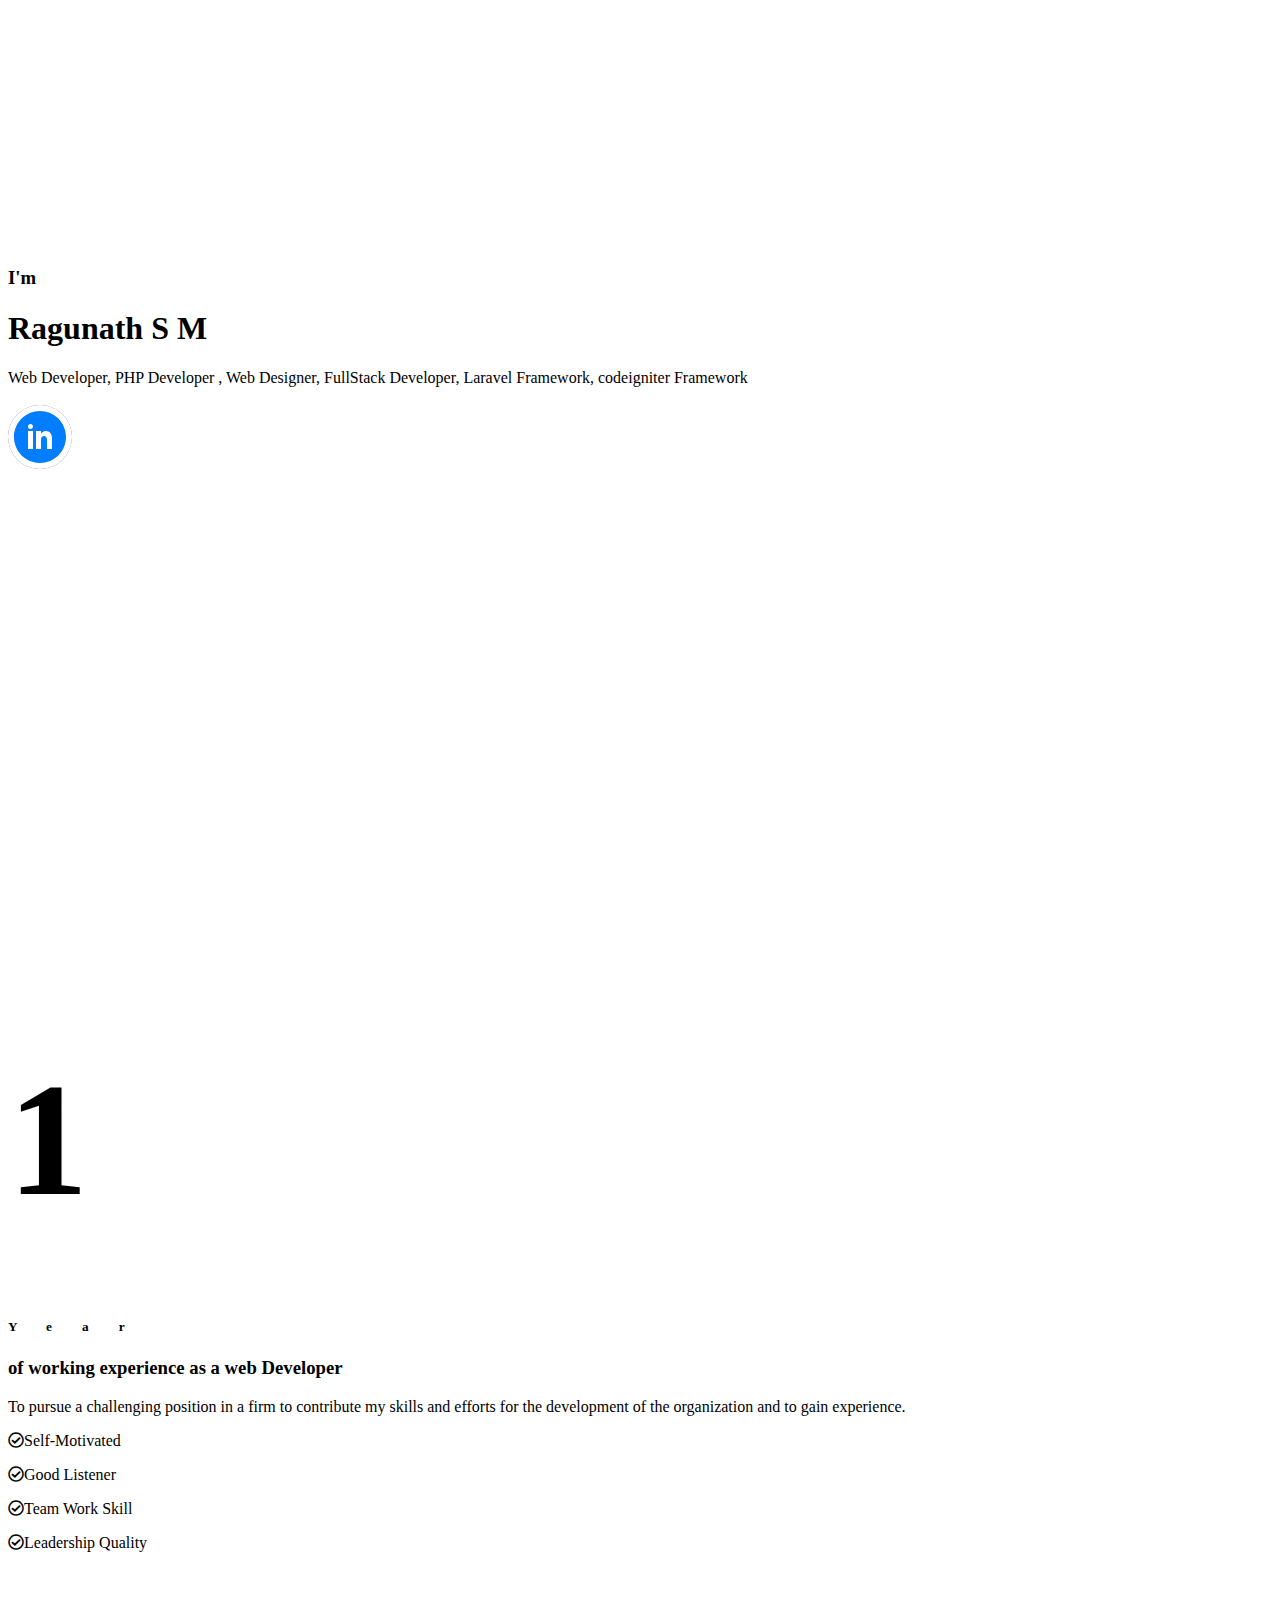
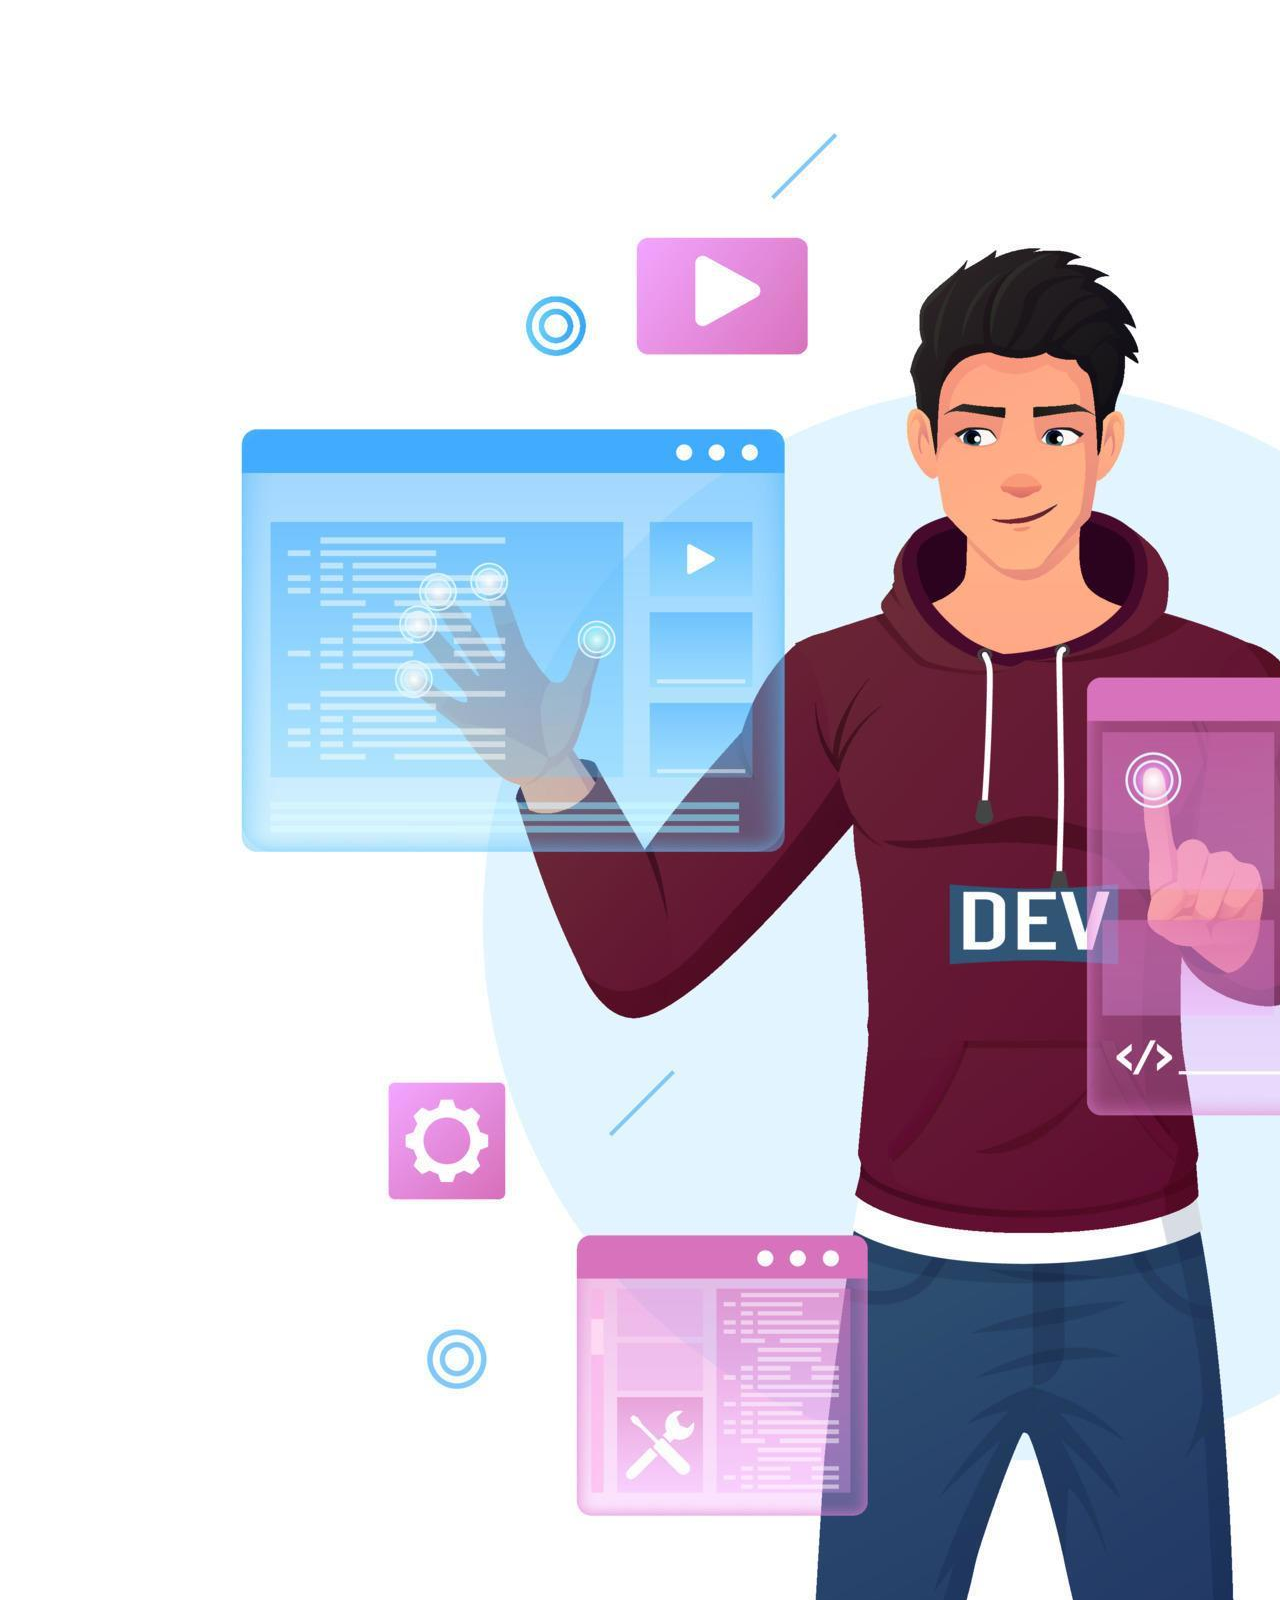
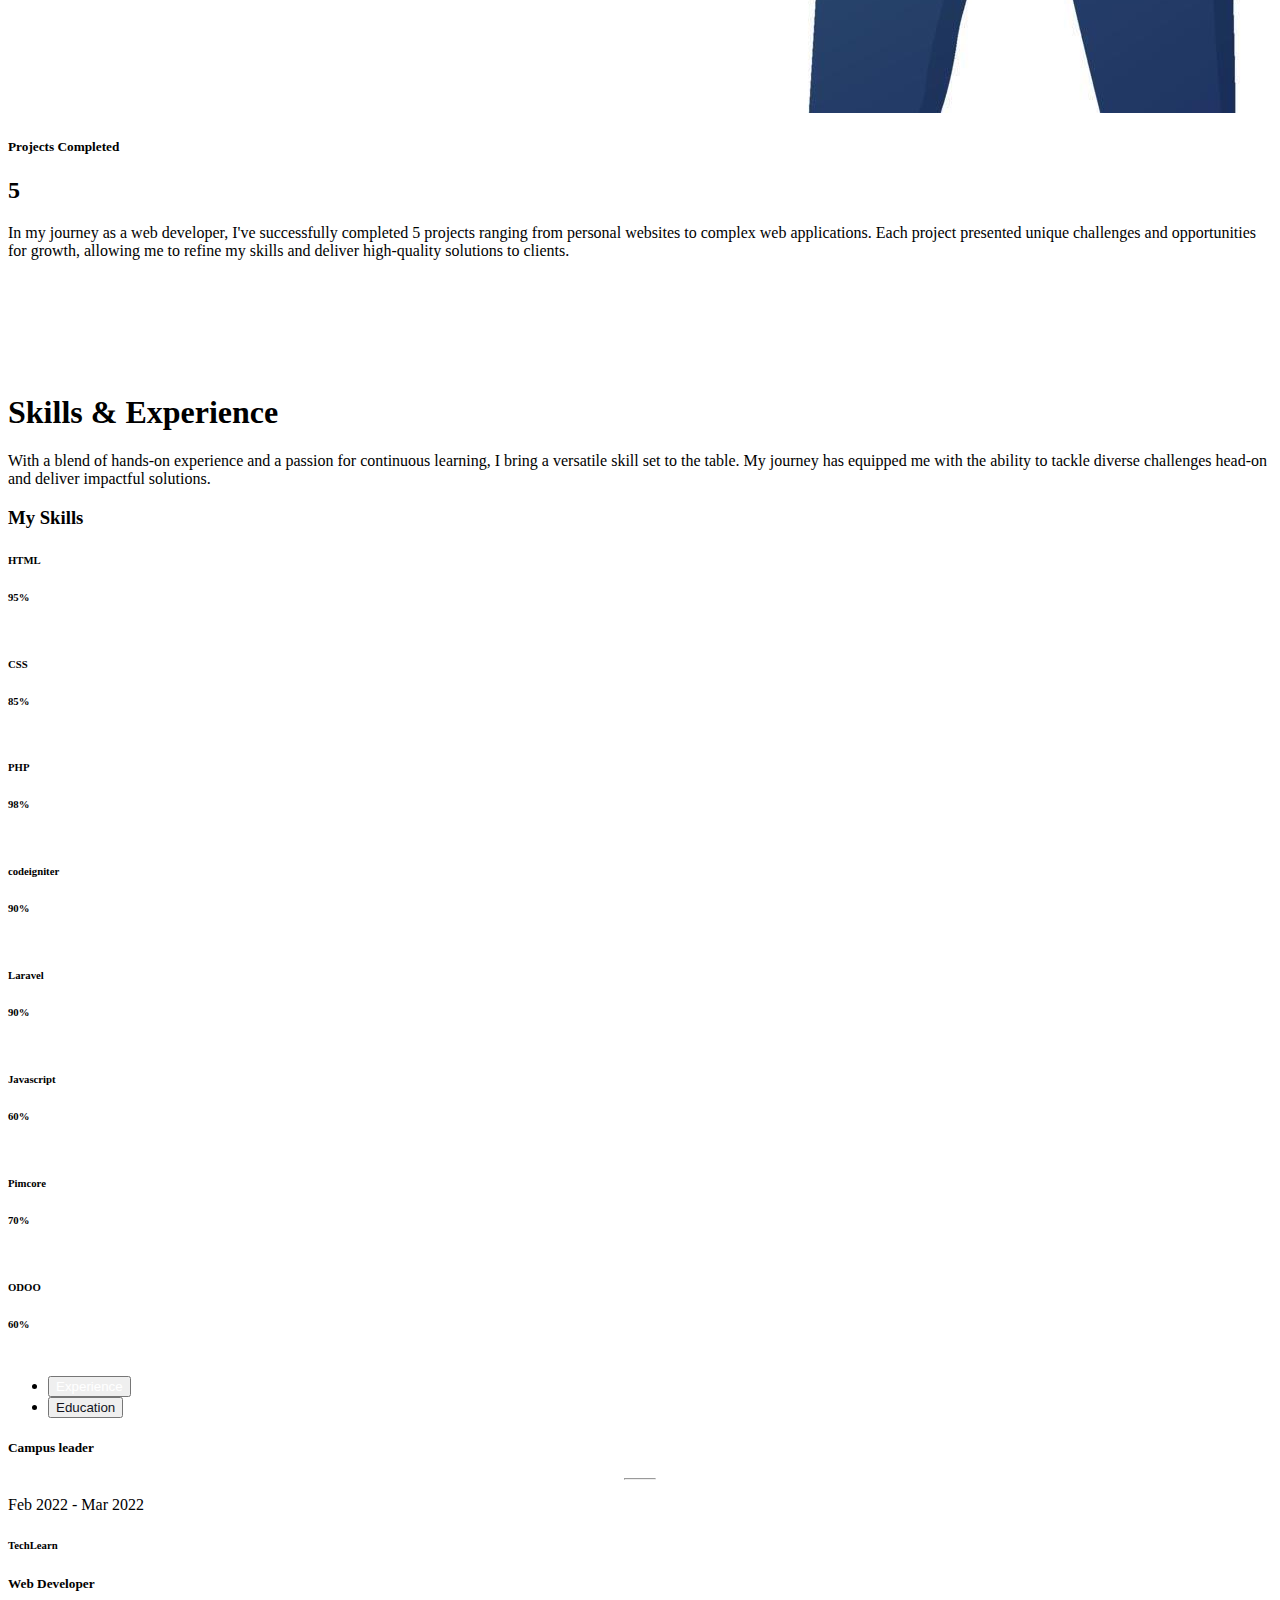
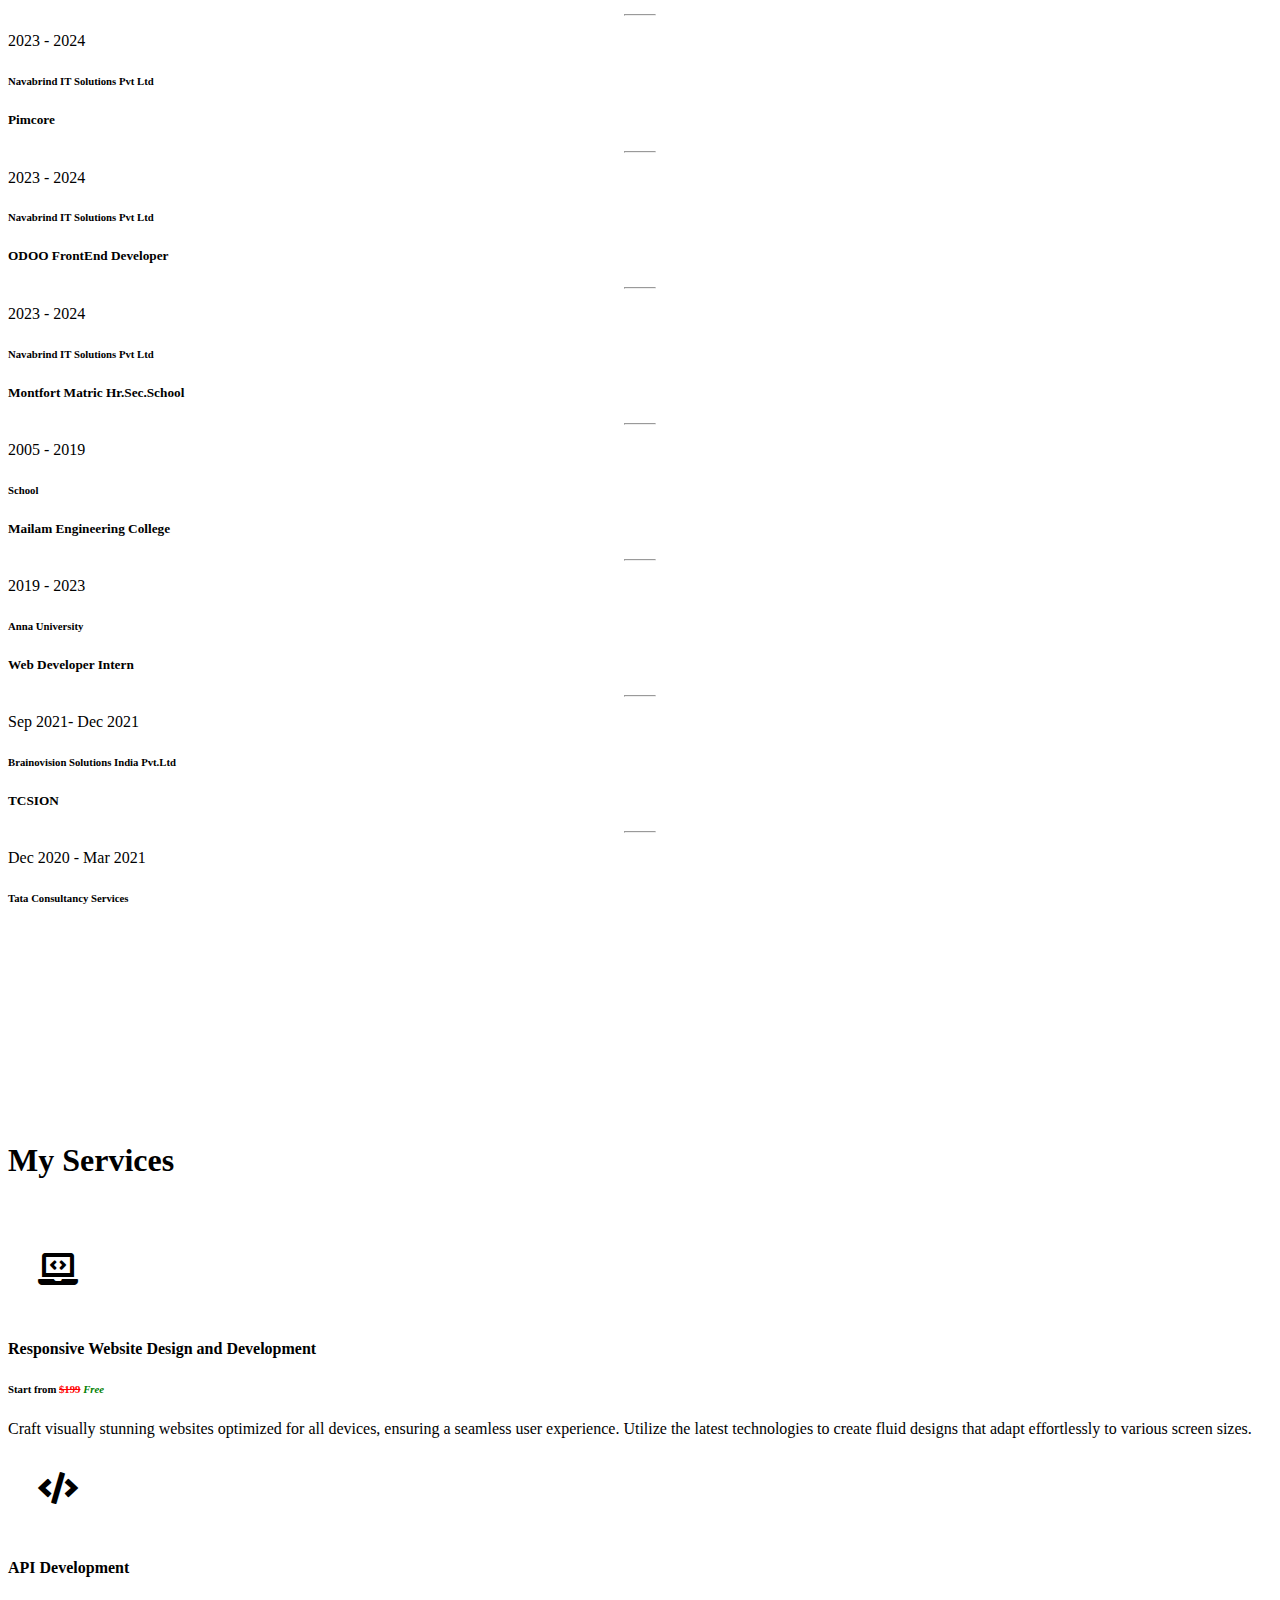
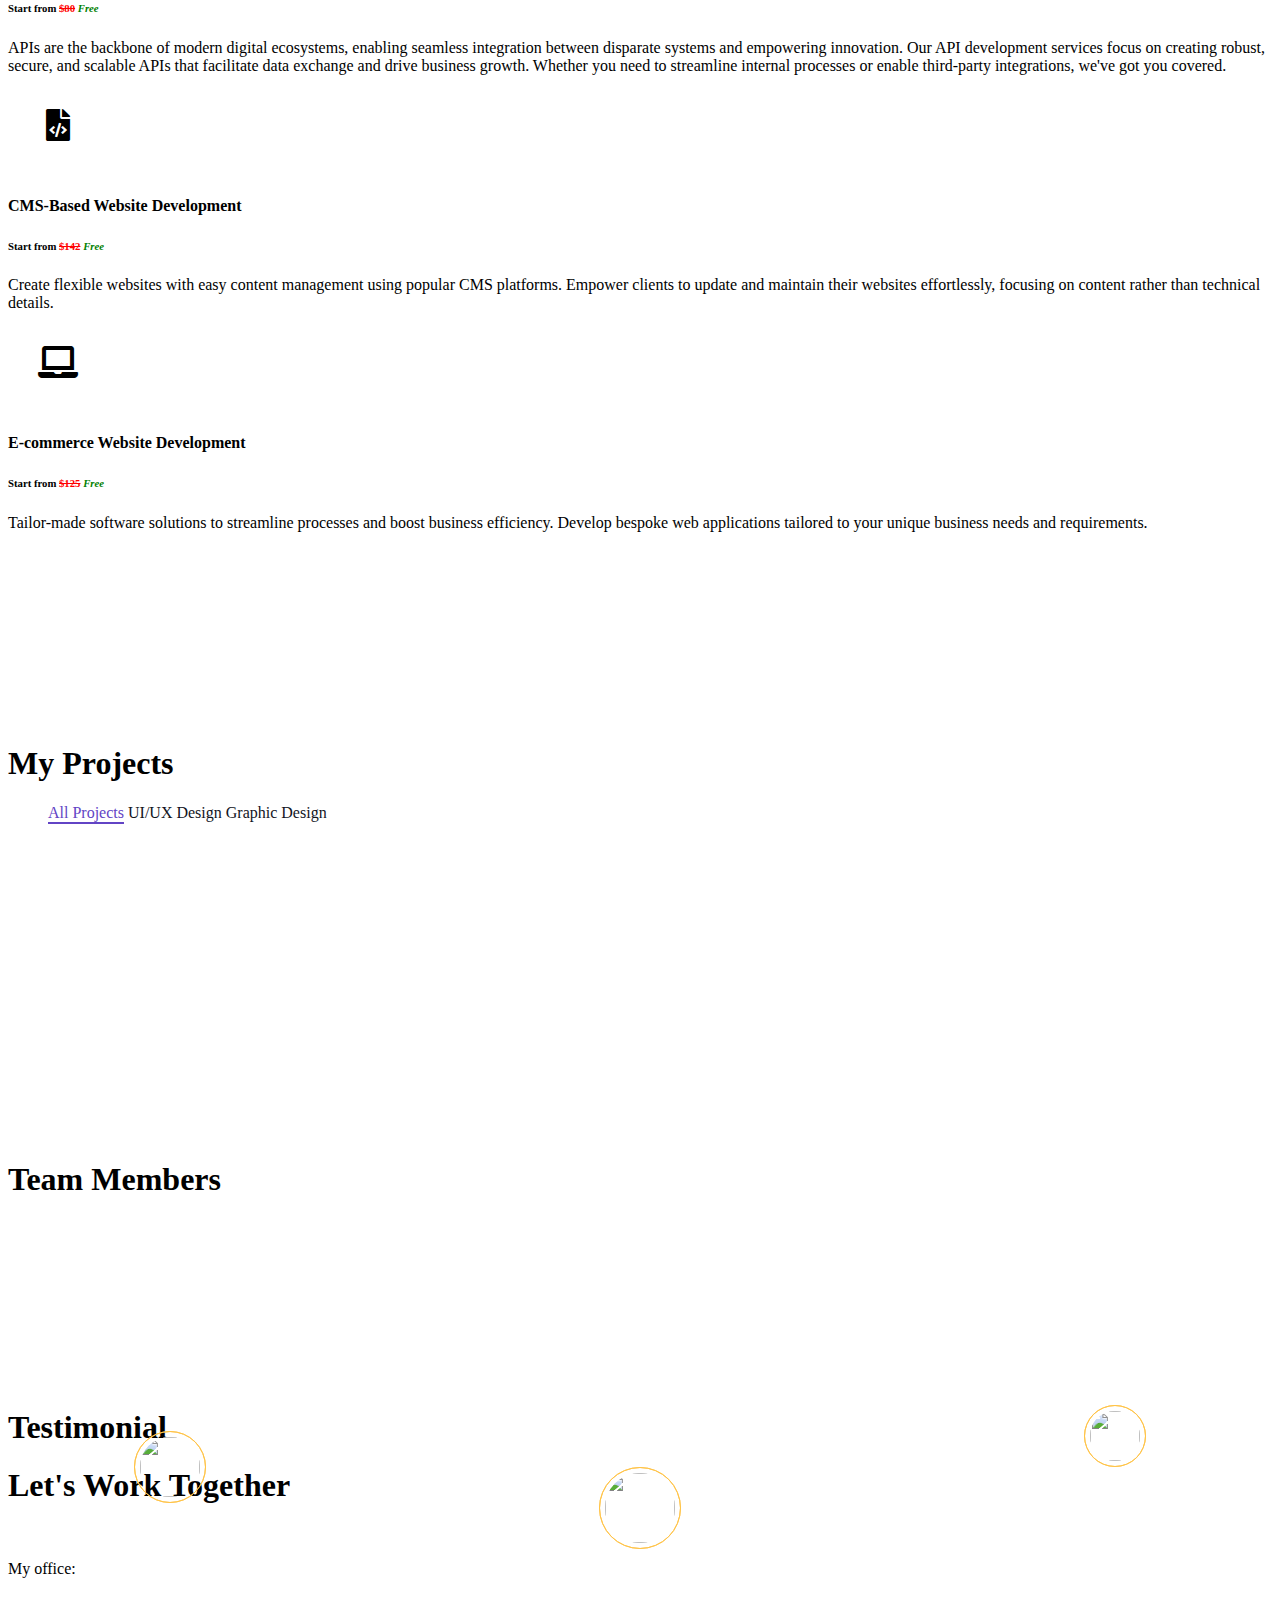
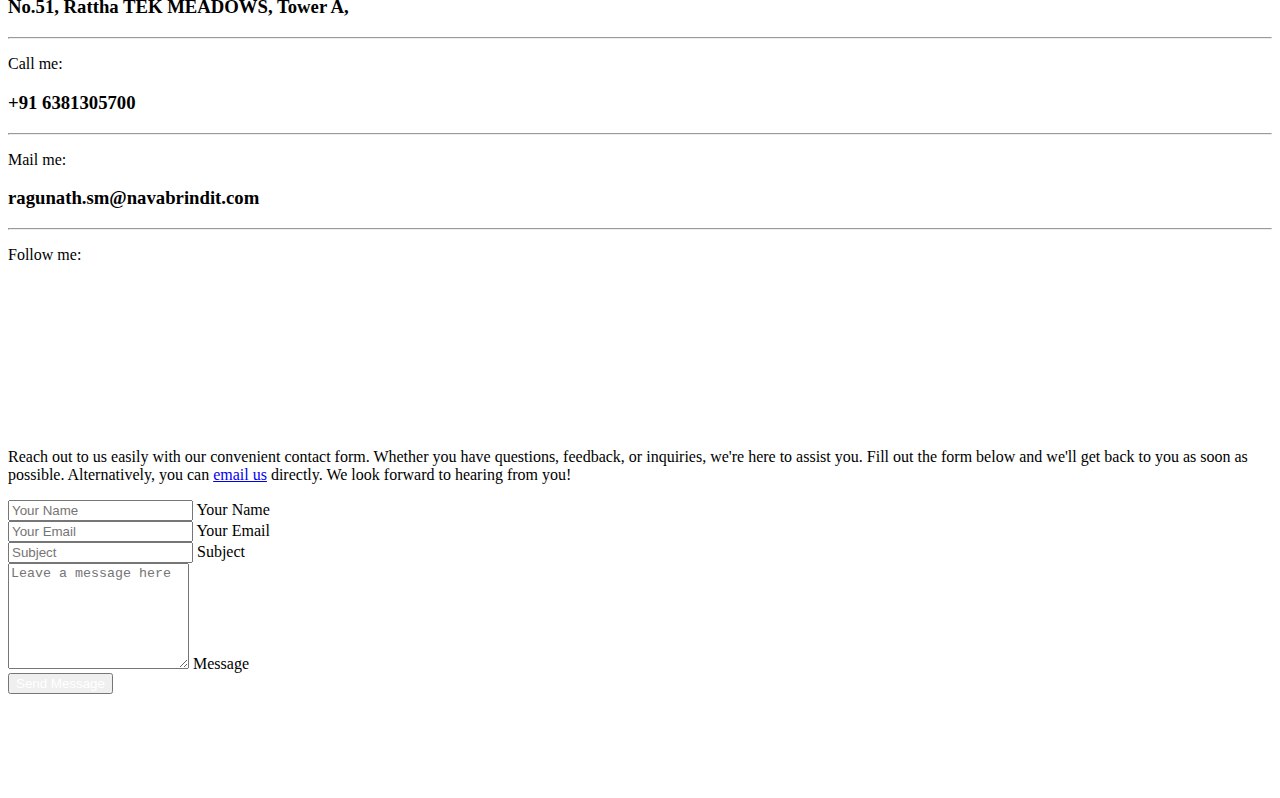
==== index.html @ 4d2bae19 "Merge pull request #5 from Ragunath-SM/staging" ====
<!DOCTYPE html>
<html lang="en">

<head>
    <meta charset="utf-8">
    <title>Ragunath S M - Portfolio</title>
    <meta content="width=device-width, initial-scale=1.0" name="viewport">
    <meta content="" name="keywords">
    <meta content="" name="description">

    <!-- Favicon -->
    <link href="img/favicon.ico" rel="icon">

    <!-- Google Web Fonts -->
    <link rel="preconnect" href="https://fonts.googleapis.com">
    <link rel="preconnect" href="https://fonts.gstatic.com" crossorigin>
    <link href="https://fonts.googleapis.com/css2?family=Open+Sans:wght@400;500;600;700;800&display=swap" rel="stylesheet"> 

    <!-- Icon Font Stylesheet -->
    <link href="https://cdnjs.cloudflare.com/ajax/libs/font-awesome/5.10.0/css/all.min.css" rel="stylesheet">
    <link href="https://cdn.jsdelivr.net/npm/bootstrap-icons@1.4.1/font/bootstrap-icons.css" rel="stylesheet">

    <!-- Libraries Stylesheet -->
    <link href="lib/animate/animate.min.css" rel="stylesheet">
    <link href="lib/lightbox/css/lightbox.min.css" rel="stylesheet">
    <link href="lib/owlcarousel/assets/owl.carousel.min.css" rel="stylesheet">

    <!-- Customized Bootstrap Stylesheet -->
    <link href="css/bootstrap.min.css" rel="stylesheet">

    <!-- Template Stylesheet -->
    <link href="css/style.css" rel="stylesheet">
</head>

<body data-bs-spy="scroll" data-bs-target=".navbar" data-bs-offset="51">
    <!-- Spinner Start -->
    <div id="spinner" class="show bg-white position-fixed translate-middle w-100 vh-100 top-50 start-50 d-flex align-items-center justify-content-center">
        <div class="spinner-border text-primary" style="width: 3rem; height: 3rem;" role="status">
            <span class="sr-only">Loading...</span>
        </div>
    </div>
    <!-- Spinner End -->


    <!-- Navbar Start -->
    <nav class="navbar navbar-expand-lg bg-white navbar-light fixed-top shadow py-lg-0 px-4 px-lg-5 wow fadeIn" data-wow-delay="0.1s">
        <a href="index.html" class="navbar-brand d-block d-lg-none">
            <h1 class="text-primary fw-bold m-0">Ragunath S M</h1>
        </a>
        <button type="button" class="navbar-toggler" data-bs-toggle="collapse" data-bs-target="#navbarCollapse">
            <span class="navbar-toggler-icon"></span>
        </button>
        <div class="collapse navbar-collapse justify-content-between py-4 py-lg-0" id="navbarCollapse">
            <div class="navbar-nav ms-auto py-0">
                <a href="#home" class="nav-item nav-link active">Home</a>
                <a href="#about" class="nav-item nav-link">About</a>
                <a href="#skill" class="nav-item nav-link">Skills</a>
                <!-- <a href="#service" class="nav-item nav-link">Services</a> -->
            </div>
            <!-- <a href="index.html" class="navbar-brand bg-secondary py-3 px-4 mx-3 d-none d-lg-block">
                <h1 class="text-primary fw-bold m-0">Ragunath S M</h1>
            </a> -->
            <div class="navbar-nav me-auto py-0">
                <a href="#project" class="nav-item nav-link">Projects</a>
                <a href="#team" class="nav-item nav-link">Team</a>
                <a href="#testimonial" class="nav-item nav-link">Testimonial</a>
                <a href="#contact" class="nav-item nav-link">Contact</a>
            </div>
        </div>
    </nav>
    <!-- Navbar End -->


    <!-- Header Start -->
    <div class="container-fluid bg-light my-6 mt-0" id="home">
        <div class="container">
            <div class="row g-5 align-items-center">
                <div class="col-lg-6 py-6 pb-0 pt-lg-0">
                    <h3 class="text-primary mb-3">I'm</h3>
                    <h1 class="display-3 mb-3">Ragunath S M</h1>
                    <h2 class="typed-text-output d-inline"></h2>
                    <div class="typed-text d-none">Web Developer, PHP Developer ,  Web Designer, FullStack Developer, Laravel Framework, codeigniter Framework</div>
                    <div class="d-flex align-items-center pt-5">
                        <a href="https://drive.google.com/file/d/1dbmm_DtTEg00KqqhEyNu3XxPEPd5gPbM/view" class="btn btn-primary py-3 px-4 me-5" target="_blank">Download CV</a>
                        <a href="https://www.linkedin.com/in/ragunathsm" target="_blank">
                        <button type="button" class="btn-play" data-bs-toggle="modal" data-bs-target="#videoModal">
                            <svg class="linkedin-svg" xmlns="http://www.w3.org/2000/svg" x="0px" y="0px" width="50" height="50" viewBox="0,0,256,256">
                                <g fill="#017dff" fill-rule="nonzero" stroke="none" stroke-width="1" stroke-linecap="butt" stroke-linejoin="miter" stroke-miterlimit="10" stroke-dasharray="" stroke-dashoffset="0" font-family="none" font-weight="none" font-size="none" text-anchor="none" style="mix-blend-mode: normal"><g transform="scale(4,4)"><path d="M32,6c-14.359,0 -26,11.641 -26,26c0,14.359 11.641,26 26,26c14.359,0 26,-11.641 26,-26c0,-14.359 -11.641,-26 -26,-26zM25,44h-5v-18h5zM22.485,24h-0.028c-1.492,0 -2.457,-1.112 -2.457,-2.501c0,-1.419 0.995,-2.499 2.514,-2.499c1.521,0 2.458,1.08 2.486,2.499c0,1.388 -0.965,2.501 -2.515,2.501zM44,44h-5v-9c0,-3 -1.446,-4 -3,-4c-1.445,0 -3,1 -3,4v9h-5v-18h5v3c0.343,-0.981 1.984,-3 5,-3c4,0 6,3 6,8z"></path></g></g>
                                </svg>
                    </button>
                </a>
                    </div>
                </div>
                <div class="col-lg-6">
                    <img class="img-fluid profile-image" src="img/profile.png" alt="">
                    <!-- <img class="img-fluid profileimage" src="img/Ragunath S M-modified.png" alt=""> -->

                </div>
            </div>
        </div>
    </div>
    <!-- Header End -->

    <!-- About Start -->
    <div class="container-xxl py-6" id="about">
        <div class="container">
            <div class="row g-5">
                <div class="col-lg-6 wow fadeInUp" data-wow-delay="0.1s">
                    <div class="d-flex align-items-center mb-5">
                        <div class="years flex-shrink-0 text-center me-4">
                            <h1 class="display-1 mb-0">1</h1>
                            <h5 class="mb-0">Year</h5>
                        </div>
                        <h3 class="lh-base mb-0">of working experience as a web Developer</h3>
                    </div>
                    <p class="mb-4">To pursue a challenging position in a firm to contribute my skills and efforts for the
                        development of the organization and to gain experience.</p>
                        <p class="mb-3"><i class="far fa-check-circle text-primary me-3"></i>Self-Motivated</p>
                        <p class="mb-3"><i class="far fa-check-circle text-primary me-3"></i>Good Listener</p>
                        <p class="mb-3"><i class="far fa-check-circle text-primary me-3"></i>Team Work Skill</p>
                        <p class="mb-3"><i class="far fa-check-circle text-primary me-3"></i>Leadership Quality</p>
                        
                    <a class="btn btn-primary py-3 px-5 mt-3" href="">Read More</a>
                </div>
                <div class="col-lg-6 wow fadeInUp" data-wow-delay="0.5s">
                    <div class="row g-3 mb-4">
                        <div class="col-sm-6">
                            <img class="img-fluid rounded" src="img/webdev.jpg" alt="">
                        </div>
                        <div class="col-sm-6">
                            <img class="img-fluid rounded" src="img/webdev1.jpg" alt="">
                        </div>
                    </div>
                    <div class="d-flex align-items-center mb-3">
                        <h5 class="border-end pe-3 me-3 mb-0">Projects Completed</h5>
                        <h2 class="text-primary fw-bold mb-0" data-toggle="counter-up">5</h2>
                    </div>
                    <p class="mb-0">In my journey as a web developer, I've successfully completed 5 projects ranging from personal websites to complex web applications. Each project presented unique challenges and opportunities for growth, allowing me to refine my skills and deliver high-quality solutions to clients.</p>                    
            </div>
        </div>
    </div>
    <!-- About End -->


    <!-- Expertise Start -->
    <div class="container-xxl py-6 pb-5" id="skill">
        <div class="container">
            <div class="row g-5">
                <div class="col-lg-6 wow fadeInUp" data-wow-delay="0.1s">
                    <h1 class="display-5 mb-5">Skills & Experience</h1>
                    <p class="mb-4">With a blend of hands-on experience and a passion for continuous learning, I bring a versatile skill set to the table. My journey has equipped me with the ability to tackle diverse challenges head-on and deliver impactful solutions.</p>
                    <h3 class="mb-4">My Skills</h3>                    
                    <div class="row align-items-center">
                        <div class="col-md-6">
                            <div class="skill mb-4">
                                <div class="d-flex justify-content-between">
                                    <h6 class="font-weight-bold">HTML</h6>
                                    <h6 class="font-weight-bold">95%</h6>
                                </div>
                                <div class="progress">
                                    <div class="progress-bar bg-primary" role="progressbar" aria-valuenow="95" aria-valuemin="0" aria-valuemax="100"></div>
                                </div>
                            </div>
                            <div class="skill mb-4">
                                <div class="d-flex justify-content-between">
                                    <h6 class="font-weight-bold">CSS</h6>
                                    <h6 class="font-weight-bold">85%</h6>
                                </div>
                                <div class="progress">
                                    <div class="progress-bar bg-warning" role="progressbar" aria-valuenow="85" aria-valuemin="0" aria-valuemax="100"></div>
                                </div>
                            </div>
                            <div class="skill mb-4">
                                <div class="d-flex justify-content-between">
                                    <h6 class="font-weight-bold">PHP</h6>
                                    <h6 class="font-weight-bold">98%</h6>
                                </div>
                                <div class="progress">
                                    <div class="progress-bar bg-success" role="progressbar" aria-valuenow="98" aria-valuemin="0" aria-valuemax="100"></div>
                                </div>
                            </div>
                        </div>
                        <div class="col-md-6">
                            <div class="skill mb-4">
                                <div class="d-flex justify-content-between">
                                    <h6 class="font-weight-bold">codeigniter</h6>
                                    <h6 class="font-weight-bold">90%</h6>
                                </div>
                                <div class="progress">
                                    <div class="progress-bar bg-dark" role="progressbar" aria-valuenow="90" aria-valuemin="0" aria-valuemax="100"></div>
                                </div>
                            </div>
                            <div class="skill mb-4">
                                <div class="d-flex justify-content-between">
                                    <h6 class="font-weight-bold">Laravel</h6>
                                    <h6 class="font-weight-bold">90%</h6>
                                </div>
                                <div class="progress">
                                    <div class="progress-bar bg-secondary" role="progressbar" aria-valuenow="90" aria-valuemin="0" aria-valuemax="100"></div>
                                </div>
                            </div>
                            <div class="skill mb-4">
                                <div class="d-flex justify-content-between">
                                    <h6 class="font-weight-bold">Javascript</h6>
                                    <h6 class="font-weight-bold">60%</h6>
                                </div>
                                <div class="progress">
                                    <div class="progress-bar bg-danger" role="progressbar" aria-valuenow="60" aria-valuemin="0" aria-valuemax="100"></div>
                                </div>
                            </div>
                        </div>
                        <div class="col-md-6">
                            <div class="skill mb-4">
                                <div class="d-flex justify-content-between">
                                    <h6 class="font-weight-bold">Pimcore</h6>
                                    <h6 class="font-weight-bold">70%</h6>
                                </div>
                                <div class="progress">
                                    <div class="progress-bar bg-" role="progressbar" aria-valuenow="90" aria-valuemin="0" aria-valuemax="100"></div>
                                </div>
                            </div>                                                     
                        </div>
                        <div class="col-md-6">
                        <div class="skill mb-4">
                            <div class="d-flex justify-content-between">
                                <h6 class="font-weight-bold">ODOO</h6>
                                <h6 class="font-weight-bold">60%</h6>
                            </div>
                            <div class="progress">
                                <div class="progress-bar bg-dark" role="progressbar" aria-valuenow="60" aria-valuemin="0" aria-valuemax="100"></div>
                            </div>
                        </div>   
                        </div>
                    </div>
                </div>
                <div class="col-lg-6 wow fadeInUp" data-wow-delay="0.5s">
                    <ul class="nav nav-pills rounded border border-2 border-primary mb-5">
                        <li class="nav-item w-50">
                            <button class="nav-link w-100 py-3 fs-5 active" data-bs-toggle="pill" href="#tab-1">Experience</button>
                        </li>
                        <li class="nav-item w-50">
                            <button class="nav-link w-100 py-3 fs-5" data-bs-toggle="pill" href="#tab-2">Education</button>
                        </li>
                    </ul>
                    <div class="tab-content">
                        <div id="tab-1" class="tab-pane fade show p-0 active">
                            <div class="row gy-5 gx-4">
                                <div class="col-sm-6">
                                    <h5>Campus leader</h5>
                                    <hr class="text-primary my-2">
                                    <p class="text-primary mb-1">Feb 2022 - Mar 2022</p>
                                    <h6 class="mb-0">TechLearn</h6>
                                </div>
                                <div class="col-sm-6">
                                    <h5>Web Developer</h5>
                                    <hr class="text-primary my-2">
                                    <p class="text-primary mb-1">2023 - 2024</p>
                                    <h6 class="mb-0">Navabrind IT Solutions Pvt Ltd</h6>
                                </div>
                                <div class="col-sm-6">
                                    <h5>Pimcore</h5>
                                    <hr class="text-primary my-2">
                                    <p class="text-primary mb-1">2023 - 2024</p>
                                    <h6 class="mb-0">Navabrind IT Solutions Pvt Ltd</h6>
                                </div>
                                <div class="col-sm-6">
                                    <h5>ODOO FrontEnd Developer</h5>
                                    <hr class="text-primary my-2">
                                    <p class="text-primary mb-1">2023 - 2024</p>
                                    <h6 class="mb-0">Navabrind IT Solutions Pvt Ltd</h6>
                                </div>
                            </div>
                        </div>
                        <div id="tab-2" class="tab-pane fade show p-0">
                            <div class="row gy-5 gx-4">
                                <div class="col-sm-6">
                                    <h5>Montfort Matric Hr.Sec.School</h5>
                                    <hr class="text-primary my-2">
                                    <p class="text-primary mb-1">2005 - 2019</p>
                                    <h6 class="mb-0">School</h6>
                                </div>
                                <div class="col-sm-6">
                                    <h5>Mailam Engineering College</h5>
                                    <hr class="text-primary my-2">
                                    <p class="text-primary mb-1">2019 - 2023</p>
                                    <h6 class="mb-0">Anna University</h6>
                                </div>
                                <div class="col-sm-6">
                                    <h5>Web Developer Intern</h5>
                                    <hr class="text-primary my-2">
                                    <p class="text-primary mb-1">Sep 2021- Dec 2021</p>
                                    <h6 class="mb-0">Brainovision Solutions India Pvt.Ltd</h6>
                                </div>
                                <div class="col-sm-6">
                                    <h5>TCSION</h5>
                                    <hr class="text-primary my-2">
                                    <p class="text-primary mb-1">Dec 2020 - Mar 2021</p>
                                    <h6 class="mb-0">Tata Consultancy Services</h6>
                                </div>
                            </div>
                        </div>
                    </div>
                </div>
            </div>
        </div>
    </div>
    <!-- Expertise End -->


    <!-- Service Start -->
    <div class="container-fluid bg-light my-5 py-6" id="service">
        <div class="container">
            <div class="row g-5 mb-5 wow fadeInUp" data-wow-delay="0.1s">
                <div class="col-lg-6">
                    <h1 class="display-5 mb-0">My Services</h1>
                </div>
                <div class="col-lg-6 text-lg-end">
                    <a class="btn btn-primary py-3 px-5" href="#contact">Hire Me</a>
                </div>
            </div>
            <div class="row g-4">
                <div class="col-lg-6 wow fadeInUp" data-wow-delay="0.1s">
                    <div class="service-item d-flex flex-column flex-sm-row bg-white rounded h-100 p-4 p-lg-5">
                        <div class="bg-icon flex-shrink-0 mb-3">
                            <i class="fa fa-laptop-code fa-2x text-dark"></i>
                        </div>
                        <div class="ms-sm-4">
                            <h4 class="mb-3">Responsive Website Design and Development</h4>
                            <h6 class="mb-3">Start from <span class="text-primary"><s style="color: red;">$199</s>&nbsp;<i style="color: green;">Free</i></span></h6>
                            <span>Craft visually stunning websites optimized for all devices, ensuring a seamless user experience. Utilize the latest technologies to create fluid designs that adapt effortlessly to various screen sizes.</span>
                        </div>
                    </div>
                </div>
                <div class="col-lg-6 wow fadeInUp" data-wow-delay="0.1s">
                    <div class="service-item d-flex flex-column flex-sm-row bg-white rounded h-100 p-4 p-lg-5">
                        <div class="bg-icon flex-shrink-0 mb-3">
                            <i class="fa fa-code fa-2x text-dark"></i>
                        </div>
                        <div class="ms-sm-4">
                            <h4 class="mb-3">API Development</h4>
                            <h6 class="mb-3">Start from <span class="text-primary"><s style="color: red;">$80</s>&nbsp;<i style="color: green;">Free</i></span></h6>
                            <span>APIs are the backbone of modern digital ecosystems, enabling seamless integration between disparate systems and empowering innovation. Our API development services focus on creating robust, secure, and scalable APIs that facilitate data exchange and drive business growth. Whether you need to streamline internal processes or enable third-party integrations, we've got you covered.</span>
                        </div>
                    </div>
                </div>               
                
                <div class="col-lg-6 wow fadeInUp" data-wow-delay="0.3s">
                    <div class="service-item d-flex flex-column flex-sm-row bg-white rounded h-100 p-4 p-lg-5">
                        <div class="bg-icon flex-shrink-0 mb-3">
                            <i class="fa fa-file-code fa-2x text-dark"></i>
                        </div>
                        <div class="ms-sm-4">
                            <h4 class="mb-3">CMS-Based Website Development</h4>
                            <h6 class="mb-3">Start from <span class="text-primary"><s style="color: red;">$142</s>&nbsp;<i style="color: green;">Free</i></span></h6>
                            <span>Create flexible websites with easy content management using popular CMS platforms. Empower clients to update and maintain their websites effortlessly, focusing on content rather than technical details.</span>
                        </div>
                    </div>
                </div>
                <div class="col-lg-6 wow fadeInUp" data-wow-delay="0.3s">
                    <div class="service-item d-flex flex-column flex-sm-row bg-white rounded h-100 p-4 p-lg-5">
                        <div class="bg-icon flex-shrink-0 mb-3">
                            <i class="fa fa-laptop fa-2x text-dark"></i>
                        </div>
                        <div class="ms-sm-4">
                            <h4 class="mb-3">E-commerce Website Development</h4>
                            <h6 class="mb-3">Start from <span class="text-primary"><s style="color: red;">$125</s>&nbsp;<i style="color: green;">Free</i></span></h6>
                            <span>Tailor-made software solutions to streamline processes and boost business efficiency. Develop bespoke web applications tailored to your unique business needs and requirements.</span>
                        </div>
                    </div>
                </div>
            </div>
        </div>
    </div>
    <!-- Service End -->


    <!-- Projects Start -->
    <div class="container-xxl py-6 pt-5" id="project">
        <div class="container">
            <div class="row g-5 mb-5 align-items-center wow fadeInUp" data-wow-delay="0.1s">
                <div class="col-lg-6">
                    <h1 class="display-5 mb-0">My Projects</h1>
                </div>
                <div class="col-lg-6 text-lg-end">
                    <ul class="list-inline mx-n3 mb-0" id="portfolio-flters">
                        <li class="mx-3 active" data-filter="*">All Projects</li>
                        <li class="mx-3" data-filter=".first">UI/UX Design</li>
                        <li class="mx-3" data-filter=".second">Graphic Design</li>
                    </ul>
                </div>
            </div>
            <div class="row g-4 portfolio-container wow fadeInUp" data-wow-delay="0.1s">
                <div class="col-lg-4 col-md-6 portfolio-item first">
                    <div class="portfolio-img rounded overflow-hidden">
                        <img class="img-fluid" src="img/project-1.jpg" alt="">
                        <div class="portfolio-btn">
                            <a class="btn btn-lg-square btn-outline-secondary border-2 mx-1" href="img/project-1.jpg" data-lightbox="portfolio"><i class="fa fa-eye"></i></a>
                            <a class="btn btn-lg-square btn-outline-secondary border-2 mx-1" href=""><i class="fa fa-link"></i></a>
                        </div>
                    </div>
                </div>
                <div class="col-lg-4 col-md-6 portfolio-item second">
                    <div class="portfolio-img rounded overflow-hidden">
                        <img class="img-fluid" src="img/project-2.jpg" alt="">
                        <div class="portfolio-btn">
                            <a class="btn btn-lg-square btn-outline-secondary border-2 mx-1" href="img/project-2.jpg" data-lightbox="portfolio"><i class="fa fa-eye"></i></a>
                            <a class="btn btn-lg-square btn-outline-secondary border-2 mx-1" href=""><i class="fa fa-link"></i></a>
                        </div>
                    </div>
                </div>
                <div class="col-lg-4 col-md-6 portfolio-item first">
                    <div class="portfolio-img rounded overflow-hidden">
                        <img class="img-fluid" src="img/project-3.jpg" alt="">
                        <div class="portfolio-btn">
                            <a class="btn btn-lg-square btn-outline-secondary border-2 mx-1" href="img/project-3.jpg" data-lightbox="portfolio"><i class="fa fa-eye"></i></a>
                            <a class="btn btn-lg-square btn-outline-secondary border-2 mx-1" href=""><i class="fa fa-link"></i></a>
                        </div>
                    </div>
                </div>
                <div class="col-lg-4 col-md-6 portfolio-item second">
                    <div class="portfolio-img rounded overflow-hidden">
                        <img class="img-fluid" src="img/project-4.jpg" alt="">
                        <div class="portfolio-btn">
                            <a class="btn btn-lg-square btn-outline-secondary border-2 mx-1" href="img/project-4.jpg" data-lightbox="portfolio"><i class="fa fa-eye"></i></a>
                            <a class="btn btn-lg-square btn-outline-secondary border-2 mx-1" href=""><i class="fa fa-link"></i></a>
                        </div>
                    </div>
                </div>
                <div class="col-lg-4 col-md-6 portfolio-item first">
                    <div class="portfolio-img rounded overflow-hidden">
                        <img class="img-fluid" src="img/project-5.jpg" alt="">
                        <div class="portfolio-btn">
                            <a class="btn btn-lg-square btn-outline-secondary border-2 mx-1" href="img/project-5.jpg" data-lightbox="portfolio"><i class="fa fa-eye"></i></a>
                            <a class="btn btn-lg-square btn-outline-secondary border-2 mx-1" href=""><i class="fa fa-link"></i></a>
                        </div>
                    </div>
                </div>
                <div class="col-lg-4 col-md-6 portfolio-item second">
                    <div class="portfolio-img rounded overflow-hidden">
                        <img class="img-fluid" src="img/project-6.jpg" alt="">
                        <div class="portfolio-btn">
                            <a class="btn btn-lg-square btn-outline-secondary border-2 mx-1" href="img/project-6.jpg" data-lightbox="portfolio"><i class="fa fa-eye"></i></a>
                            <a class="btn btn-lg-square btn-outline-secondary border-2 mx-1" href=""><i class="fa fa-link"></i></a>
                        </div>
                    </div>
                </div>
            </div>
        </div>
    </div>
    <!-- Projects End -->


    <!-- Team Start -->
    <div class="container-xxl py-6 pb-5" id="team">
        <div class="container">
            <div class="row g-5 mb-5 wow fadeInUp" data-wow-delay="0.1s">
                <div class="col-lg-6">
                    <h1 class="display-5 mb-0">Team Members</h1>
                </div>
                <div class="col-lg-6 text-lg-end">
                    <a class="btn btn-primary py-3 px-5" href="">Contact Us</a>
                </div>
            </div>
            <div class="row g-4">
                <div class="col-lg-4 col-md-6 wow fadeInUp" data-wow-delay="0.1s">
                    <div class="team-item position-relative">
                        <img class="img-fluid rounded" src="img/team-1.jpg" alt="">
                        <div class="team-text bg-white rounded-end p-4">
                            <div>
                                <h5>Full Name</h5>
                                <span>Designer</span>
                            </div>
                            <i class="fa fa-arrow-right fa-2x text-primary"></i>
                        </div>
                    </div>
                </div>
                <div class="col-lg-4 col-md-6 wow fadeInUp" data-wow-delay="0.3s">
                    <div class="team-item position-relative">
                        <img class="img-fluid rounded" src="img/team-2.jpg" alt="">
                        <div class="team-text bg-white rounded-end p-4">
                            <div>
                                <h5>Full Name</h5>
                                <span>Designer</span>
                            </div>
                            <i class="fa fa-arrow-right fa-2x text-primary"></i>
                        </div>
                    </div>
                </div>
                <div class="col-lg-4 col-md-6 wow fadeInUp" data-wow-delay="0.5s">
                    <div class="team-item position-relative">
                        <img class="img-fluid rounded" src="img/team-3.jpg" alt="">
                        <div class="team-text bg-white rounded-end p-4">
                            <div>
                                <h5>Full Name</h5>
                                <span>Designer</span>
                            </div>
                            <i class="fa fa-arrow-right fa-2x text-primary"></i>
                        </div>
                    </div>
                </div>
            </div>
        </div>
    </div>
    <!-- Team End -->


    <!-- Testimonial Start -->
    <div class="container-fluid bg-light py-5 my-5" id="testimonial">
        <div class="container-fluid py-5">
            <h1 class="display-5 text-center mb-5 wow fadeInUp" data-wow-delay="0.1s">Testimonial</h1>
            <div class="row justify-content-center">
                <div class="col-lg-3 d-none d-lg-block">
                    <div class="testimonial-left h-100">
                        <img class="img-fluid wow fadeIn" data-wow-delay="0.1s" src="img/testimonial-1.jpg" alt="">
                        <img class="img-fluid wow fadeIn" data-wow-delay="0.3s" src="img/testimonial-2.jpg" alt="">
                        <img class="img-fluid wow fadeIn" data-wow-delay="0.5s" src="img/testimonial-3.jpg" alt="">
                    </div>
                </div>
                <div class="col-lg-6 wow fadeInUp" data-wow-delay="0.5s">
                    <div class="owl-carousel testimonial-carousel">
                        <div class="testimonial-item text-center">
                            <div class="position-relative mb-5">
                                <img class="img-fluid rounded-circle border border-secondary p-2 mx-auto" src="img/testimonial-1.jpg" alt="">
                                <div class="testimonial-icon">
                                    <i class="fa fa-quote-left text-primary"></i>
                                </div>
                            </div>
                            <p class="fs-5 fst-italic">Working with the team at XYZ Company has been an absolute pleasure. They delivered exceptional results and exceeded our expectations. I highly recommend their services to anyone looking for top-notch quality.</p>
                            <hr class="w-25 mx-auto">
    <h5>John Doe</h5>
    <span>CEO, ABC Corporation</span>
</div>
                        <div class="testimonial-item text-center">
                            <div class="position-relative mb-5">
                                <img class="img-fluid rounded-circle border border-secondary p-2 mx-auto" src="img/testimonial-2.jpg" alt="">
                                <div class="testimonial-icon">
                                    <i class="fa fa-quote-left text-primary"></i>
                                </div>
                            </div>
                            <p class="fs-5 fst-italic">I am extremely satisfied with the results achieved by XYZ Company. They were professional, responsive, and delivered on time. I look forward to working with them again in the future.</p>
    <hr class="w-25 mx-auto">
    <h5>Jane Smith</h5>
    <span>Marketing Manager, XYZ Corporation</span>
</div>
                        <div class="testimonial-item text-center">
                            <div class="position-relative mb-5">
                                <img class="img-fluid rounded-circle border border-secondary p-2 mx-auto" src="img/testimonial-3.jpg" alt="">
                                <div class="testimonial-icon">
                                    <i class="fa fa-quote-left text-primary"></i>
                                </div>
                            </div>
                            <p class="fs-5 fst-italic">XYZ Company provided excellent service from start to finish. Their attention to detail and commitment to client satisfaction are truly commendable. I would not hesitate to recommend them to others.</p>
                            <hr class="w-25 mx-auto">
                            <h5>Michael Johnson</h5>
                            <span>Founder, XYZ Solutions</span>
                        </div>
                    </div>
                </div>
                <div class="col-lg-3 d-none d-lg-block">
                    <div class="testimonial-right h-100">
                        <img class="img-fluid wow fadeIn" data-wow-delay="0.1s" src="img/testimonial-1.jpg" alt="">
                        <img class="img-fluid wow fadeIn" data-wow-delay="0.3s" src="img/testimonial-2.jpg" alt="">
                        <img class="img-fluid wow fadeIn" data-wow-delay="0.5s" src="img/testimonial-3.jpg" alt="">
                    </div>
                </div>
            </div>
        </div>
    </div>
    <!-- Testimonial End -->


    <!-- Contact Start -->
    <div class="container-xxl pb-5" id="contact">
        <div class="container py-5">
            <div class="row g-5 mb-5 wow fadeInUp" data-wow-delay="0.1s">
                <div class="col-lg-6">
                    <h1 class="display-5 mb-0">Let's Work Together</h1>
                </div>
                <div class="col-lg-6 text-lg-end">
                    <a class="btn btn-primary py-3 px-5" href="">Say Hello</a>
                </div>
            </div>
            <div class="row g-5">
                <div class="col-lg-5 col-md-6 wow fadeInUp" data-wow-delay="0.1s">
                    <p class="mb-2">My office:</p>
                    <h3 class="fw-bold">No.51, Rattha TEK MEADOWS, Tower A,</h3>
                    <hr class="w-100">
                    <p class="mb-2">Call me:</p>
                    <h3 class="fw-bold">+91 6381305700</h3>
                    <hr class="w-100">
                    <p class="mb-2">Mail me:</p>
                    <h3 class="fw-bold">ragunath.sm@navabrindit.com</h3>
                    <hr class="w-100">
                    <p class="mb-2">Follow me:</p>
                    <div class="d-flex pt-2">
                        <a class="btn btn-square btn-primary me-2" href=""><i class="fab fa-twitter"></i></a>
                        <a class="btn btn-square btn-primary me-2" href=""><i class="fab fa-facebook-f"></i></a>
                        <a class="btn btn-square btn-primary me-2" href="mailto:ragunathsm@yahoo.com"><i class="fab fa-yahoo"></i></i></a>
                        <a class="btn btn-square btn-primary me-2" href="https://www.linkedin.com/in/ragunathsm"><i class="fab fa-linkedin-in"></i></a>
                    </div>
                </div>
                <div class="col-lg-7 col-md-6 wow fadeInUp" data-wow-delay="0.5s">
                    <p class="mb-4">Reach out to us easily with our convenient contact form. Whether you have questions, feedback, or inquiries, we're here to assist you. Fill out the form below and we'll get back to you as soon as possible. Alternatively, you can <a href="mailto:raghunath1771@gmail.com">email us</a> directly. We look forward to hearing from you!</p>
                    <form>
                        <div class="row g-3">
                            <div class="col-md-6">
                                <div class="form-floating">
                                    <input type="text" class="form-control" id="name" placeholder="Your Name">
                                    <label for="name">Your Name</label>
                                </div>
                            </div>
                            <div class="col-md-6">
                                <div class="form-floating">
                                    <input type="email" class="form-control" id="email" placeholder="Your Email" required>
                                    <label for="email">Your Email</label>
                                </div>
                            </div>
                            <div class="col-12">
                                <div class="form-floating">
                                    <input type="text" class="form-control" id="subject" placeholder="Subject">
                                    <label for="subject">Subject</label>
                                </div>
                            </div>
                            <div class="col-12">
                                <div class="form-floating">
                                    <textarea class="form-control" placeholder="Leave a message here" id="message" style="height: 100px"></textarea>
                                    <label for="message">Message</label>
                                </div>
                            </div>
                            <div class="col-12">
                                <button class="btn btn-primary py-3 px-5" type="submit">Send Message</button>
                            </div>
                        </div>
                    </form>
                </div>
            </div>
        </div>
    </div>
    <!-- Contact End -->


    <!-- Back to Top -->
    <a href="#" class="btn btn-lg btn-primary btn-lg-square back-to-top"><i class="bi bi-arrow-up"></i></a>


    <!-- JavaScript Libraries -->
    <script src="https://code.jquery.com/jquery-3.4.1.min.js"></script>
    <script src="https://cdn.jsdelivr.net/npm/bootstrap@5.0.0/dist/js/bootstrap.bundle.min.js"></script>
    <script src="lib/wow/wow.min.js"></script>
    <script src="lib/easing/easing.min.js"></script>
    <script src="lib/waypoints/waypoints.min.js"></script>
    <script src="lib/typed/typed.min.js"></script>
    <script src="lib/counterup/counterup.min.js"></script>
    <script src="lib/owlcarousel/owl.carousel.min.js"></script>
    <script src="lib/isotope/isotope.pkgd.min.js"></script>
    <script src="lib/lightbox/js/lightbox.min.js"></script>

    <!-- Template Javascript -->
    <script src="js/main.js"></script>
</body>

</html>
---- css/style.css ----
/********** Template CSS **********/
:root {
    --primary: #6244C5;
    --secondary: #FFC448;
    --light: #FAFAFB;
    --dark: #12141D;
}

.back-to-top {
    position: fixed;
    display: none;
    right: 45px;
    bottom: 45px;
    z-index: 99;
}

.my-6 {
    margin-top: 6rem;
    margin-bottom: 6rem;
}

.py-6 {
    padding-top: 6rem;
    padding-bottom: 6rem;
}


/*** Spinner ***/
#spinner {
    opacity: 0;
    visibility: hidden;
    transition: opacity .5s ease-out, visibility 0s linear .5s;
    z-index: 99999;
}

#spinner.show {
    transition: opacity .5s ease-out, visibility 0s linear 0s;
    visibility: visible;
    opacity: 1;
}


/*** Button ***/
.btn {
    font-weight: 500;
    transition: .5s;
}

.btn.btn-primary,
.btn.btn-secondary {
    color: #FFFFFF;
}

.btn-square {
    width: 38px;
    height: 38px;
}

.btn-sm-square {
    width: 32px;
    height: 32px;
}

.btn-lg-square {
    width: 48px;
    height: 48px;
}

.btn-square,
.btn-sm-square,
.btn-lg-square {
    padding: 0;
    display: flex;
    align-items: center;
    justify-content: center;
    font-weight: normal;
}


/*** Navbar ***/
.navbar.fixed-top {
    display: none;
    transition: .5s;
}

.navbar .navbar-nav .nav-link {
    padding: 20px 15px;
    color: var(--dark);
    font-size: 18px;
    font-weight: 600;
    outline: none;
}

.navbar .navbar-nav .nav-link:hover,
.navbar .navbar-nav .nav-link.active {
    color: var(--primary);
}

@media (max-width: 991.98px) {
    .navbar .navbar-nav .nav-link  {
        padding: 10px 0;
    }
}


/*** Header ***/
#home {
    margin-bottom: 6rem;
    background: url(../img/bg-header.png) left top no-repeat;
}

.typed-cursor {
    font-size: 30px;
    color: var(--dark);
}

.btn-play {
    position: relative;
    display: block;
    box-sizing: content-box;
    width: 16px;
    height: 26px;
    border-radius: 100%;
    border: none;
    outline: none !important;
    padding: 18px 20px 20px 28px;
    background: var(--primary);
}

.btn-play:before {
    content: "";
    position: absolute;
    z-index: 0;
    left: 50%;
    top: 50%;
    transform: translateX(-50%) translateY(-50%);
    display: block;
    width: 60px;
    height: 60px;
    background: var(--primary);
    border-radius: 100%;
    animation: pulse-border 1500ms ease-out infinite;
}

.btn-play:after {
    content: "";
    position: absolute;
    z-index: 1;
    left: 50%;
    top: 50%;
    transform: translateX(-50%) translateY(-50%);
    display: block;
    width: 60px;
    height: 60px;
    background: #FFFFFF;
    border-radius: 100%;
    transition: all 200ms;
}

.btn-play span {
    display: block;
    position: relative;
    z-index: 3;
    width: 0;
    height: 0;
    left: -1px;
    border-left: 16px solid var(--primary);
    border-top: 11px solid transparent;
    border-bottom: 11px solid transparent;
}

@keyframes pulse-border {
    0% {
        transform: translateX(-50%) translateY(-50%) translateZ(0) scale(1);
        opacity: 1;
    }

    100% {
        transform: translateX(-50%) translateY(-50%) translateZ(0) scale(2);
        opacity: 0;
    }
}

.modal-video .modal-dialog {
    position: relative;
    max-width: 800px;
    margin: 60px auto 0 auto;
}

.modal-video .modal-body {
    position: relative;
    padding: 0px;
}

.modal-video .close {
    position: absolute;
    width: 30px;
    height: 30px;
    right: 0px;
    top: -30px;
    z-index: 999;
    font-size: 30px;
    font-weight: normal;
    color: #FFFFFF;
    background: #000000;
    opacity: 1;
}


/*** About ***/
#about .years .display-1 {
    font-size: 10rem;
    line-height: 9rem;
}

#about .years h5 {
    letter-spacing: 30px;
    margin-right: -30px;
}


/*** Skills ***/
#skill .progress {
    height: 5px;
    border-radius: 5px;
}

#skill .progress .progress-bar {
    width: 0px;
    border-radius: 5px;
    transition: 3s;
}

#skill .nav-pills .nav-link {
    color: var(--dark);
}

#skill .nav-pills .nav-link.active {
    color: #FFFFFF;
}

#skill .tab-content hr {
    width: 30px;
}


/*** Service ***/
.service-item .bg-icon {
    width: 100px;
    height: 100px;
    display: flex;
    align-items: center;
    justify-content: center;
    background: url(../img/bg-icon.png) center center no-repeat;
    background-size: cover;
}


/*** Project Portfolio ***/
#portfolio-flters li {
    display: inline-block;
    font-weight: 500;
    color: var(--dark);
    cursor: pointer;
    transition: .5s;
    border-bottom: 2px solid transparent;
}

#portfolio-flters li:hover,
#portfolio-flters li.active {
    color: var(--primary);
    border-color: var(--primary);
}

.portfolio-img {
    position: relative;
}

.portfolio-btn {
    position: absolute;
    width: 100%;
    height: 100%;
    top: 0;
    left: 0;
    background: rgba(98, 68, 197, .9);
    display: flex;
    align-items: flex-end;
    justify-content: flex-start;
    padding: 30px;
    padding-bottom: 100px !important;
    opacity: 0;
    transition: .5s;
}

.portfolio-item:hover .portfolio-btn {
    opacity: 1;
    padding-bottom: 30px !important;
}


/*** Team ***/
.team-item img {
    transition: .5s;
}

.team-item:hover img {
    opacity: .7;
}

.team-item .team-text {
    position: absolute;
    left: 0;
    right: 60px;
    bottom: 30px;
    display: flex;
    align-items: center;
    justify-content: space-between;
    opacity: 0;
    transition: .5s;
}

.team-item:hover .team-text {
    right: 30px;
    opacity: 1;
}

.team-item .team-text div {
    transition: .5s;
}

.team-item:hover .team-text div {
    margin-left: 30px;
}


/*** Testimonial ***/
.testimonial-left,
.testimonial-right {
    position: relative;
}

.testimonial-left img,
.testimonial-right img {
    position: absolute;
    padding: 5px;
    border: 1px solid var(--secondary);
    border-radius: 70px;
}

.testimonial-left img:nth-child(1),
.testimonial-right img:nth-child(3) {
    width: 70px;
    height: 70px;
    top: 10%;
    left: 50%;
    transform: translateX(-50%);
}

.testimonial-left img:nth-child(2),
.testimonial-right img:nth-child(2) {
    width: 60px;
    height: 60px;
    top: 50%;
    left: 10%;
    transform: translateY(-50%);
}

.testimonial-left img:nth-child(3),
.testimonial-right img:nth-child(1) {
    width: 50px;
    height: 50px;
    bottom: 10%;
    right: 10%;
}

.testimonial-carousel .owl-item img {
    width: 120px;
    height: 120px;
}

.testimonial-carousel .testimonial-icon {
    position: absolute;
    width: 40px;
    height: 40px;
    left: 50%;
    bottom: -15px;
    transform: translateX(-50%);
    display: flex;
    align-items: center;
    justify-content: center;
    background: #FFFFFF;
    border: 1px solid var(--secondary);
    border-radius: 60px;
}

.testimonial-carousel .owl-dots {
    height: 40px;
    margin-top: 25px;
    display: flex;
    align-items: center;
    justify-content: center;
}

.testimonial-carousel .owl-dot {
    position: relative;
    display: inline-block;
    margin: 0 5px;
    width: 30px;
    height: 30px;
    background: #FFFFFF;
    border: 2px solid var(--secondary);
    border-radius: 30px;
    transition: .5s;
}

.testimonial-carousel .owl-dot::after {
    position: absolute;
    content: "";
    width: 16px;
    height: 16px;
    top: 5px;
    left: 5px;
    border-radius: 16px;
    background: var(--secondary);
    transition: .5s;
}

.testimonial-carousel .owl-dot.active::after {
    background: var(--primary);
}
/* my changes */
.linkedin-svg {
    position: absolute;
    z-index: 2;
    left: 50%;
    top: 50%;
    transform: translateX(-50%) translateY(-50%);
    width: 100%;    
    height: 100%;
    background: #FFFFFF;
    border-radius: 100%;
}
.profile-image {
    margin-top: 200px;
}
.profileimage{
    
}
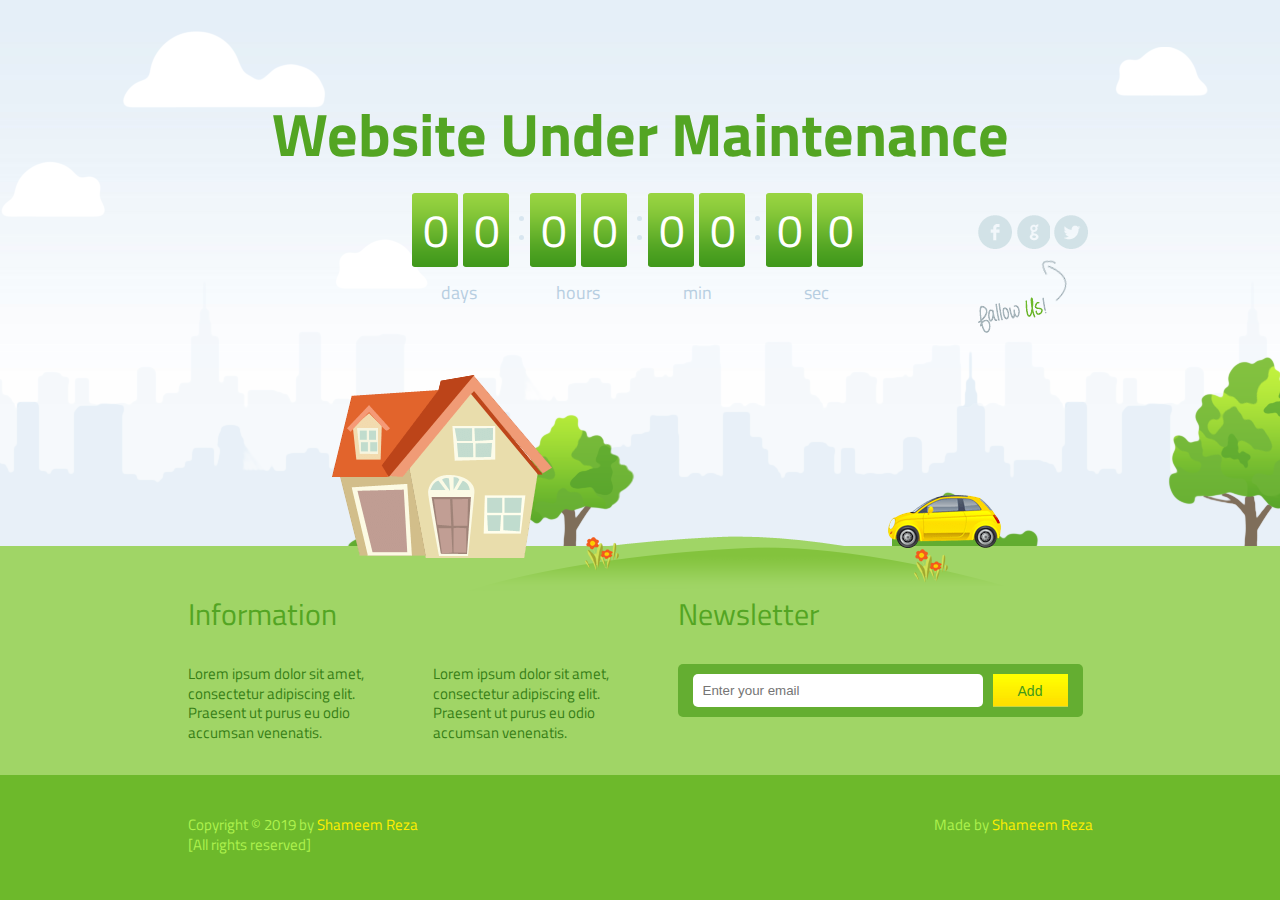
==== commit e333e71c: "new changes" ====
--- a/index.html
+++ b/index.html
@@ -1,662 +1,112 @@
 <!DOCTYPE html>
-<html lang="en">
-
+<html>
 <head>
-    <meta charset="utf-8">
-    <title>Ragunath S M - Portfolio</title>
-    <meta content="width=device-width, initial-scale=1.0" name="viewport">
-    <meta content="" name="keywords">
-    <meta content="" name="description">
-
-    <!-- Favicon -->
-    <link href="img/favicon.ico" rel="icon">
-
-    <!-- Google Web Fonts -->
-    <link rel="preconnect" href="https://fonts.googleapis.com">
-    <link rel="preconnect" href="https://fonts.gstatic.com" crossorigin>
-    <link href="https://fonts.googleapis.com/css2?family=Open+Sans:wght@400;500;600;700;800&display=swap" rel="stylesheet"> 
-
-    <!-- Icon Font Stylesheet -->
-    <link href="https://cdnjs.cloudflare.com/ajax/libs/font-awesome/5.10.0/css/all.min.css" rel="stylesheet">
-    <link href="https://cdn.jsdelivr.net/npm/bootstrap-icons@1.4.1/font/bootstrap-icons.css" rel="stylesheet">
-
-    <!-- Libraries Stylesheet -->
-    <link href="lib/animate/animate.min.css" rel="stylesheet">
-    <link href="lib/lightbox/css/lightbox.min.css" rel="stylesheet">
-    <link href="lib/owlcarousel/assets/owl.carousel.min.css" rel="stylesheet">
-
-    <!-- Customized Bootstrap Stylesheet -->
-    <link href="css/bootstrap.min.css" rel="stylesheet">
-
-    <!-- Template Stylesheet -->
-    <link href="css/style.css" rel="stylesheet">
-</head>
-
-<body data-bs-spy="scroll" data-bs-target=".navbar" data-bs-offset="51">
-    <!-- Spinner Start -->
-    <div id="spinner" class="show bg-white position-fixed translate-middle w-100 vh-100 top-50 start-50 d-flex align-items-center justify-content-center">
-        <div class="spinner-border text-primary" style="width: 3rem; height: 3rem;" role="status">
-            <span class="sr-only">Loading...</span>
-        </div>
-    </div>
-    <!-- Spinner End -->
+        <title>Animated Maintenance Page</title>
+        <meta http-equiv="Content-Type" content="text/html; charset=UTF-8">
+        <meta name="description" content="Cool animated coming soon template">
+        <meta name="keywords" content="html, html5, css3, animation, coming soon">
 
 
-    <!-- Navbar Start -->
-    <nav class="navbar navbar-expand-lg bg-white navbar-light fixed-top shadow py-lg-0 px-4 px-lg-5 wow fadeIn" data-wow-delay="0.1s">
-        <a href="index.html" class="navbar-brand d-block d-lg-none">
-            <h1 class="text-primary fw-bold m-0">Ragunath S M</h1>
-        </a>
-        <button type="button" class="navbar-toggler" data-bs-toggle="collapse" data-bs-target="#navbarCollapse">
-            <span class="navbar-toggler-icon"></span>
-        </button>
-        <div class="collapse navbar-collapse justify-content-between py-4 py-lg-0" id="navbarCollapse">
-            <div class="navbar-nav ms-auto py-0">
-                <a href="#home" class="nav-item nav-link active">Home</a>
-                <a href="#about" class="nav-item nav-link">About</a>
-                <a href="#skill" class="nav-item nav-link">Skills</a>
-                <!-- <a href="#service" class="nav-item nav-link">Services</a> -->
-            </div>
-            <!-- <a href="index.html" class="navbar-brand bg-secondary py-3 px-4 mx-3 d-none d-lg-block">
-                <h1 class="text-primary fw-bold m-0">Ragunath S M</h1>
-            </a> -->
-            <div class="navbar-nav me-auto py-0">
-                <a href="#project" class="nav-item nav-link">Projects</a>
-                <a href="#team" class="nav-item nav-link">Team</a>
-                <a href="#testimonial" class="nav-item nav-link">Testimonial</a>
-                <a href="#contact" class="nav-item nav-link">Contact</a>
-            </div>
-        </div>
-    </nav>
-    <!-- Navbar End -->
+        <!-- BEGIN: stylesheets !-->
+        <link href='http://fonts.googleapis.com/css?family=Titillium+Web:400,700&amp;subset=latin' rel='stylesheet' type='text/css'>
+        <link href="css/jquery.countdown.css" rel="stylesheet" type="text/css">
+		<link href="css/screen.css" rel="stylesheet" type="text/css">
+        <link href="css/app.css" rel="stylesheet" type="text/css">
+		<!-- END stylesheets !-->
+        
+        <!--[if lt IE 9]>
+			<script src="js/html5shiv.js"></script>
+		<![endif]-->
+    </head>
+    <body>
 
-
-    <!-- Header Start -->
-    <div class="container-fluid bg-light my-6 mt-0" id="home">
-        <div class="container">
-            <div class="row g-5 align-items-center">
-                <div class="col-lg-6 py-6 pb-0 pt-lg-0">
-                    <h3 class="text-primary mb-3">I'm</h3>
-                    <h1 class="display-3 mb-3">Ragunath S M</h1>
-                    <h2 class="typed-text-output d-inline"></h2>
-                    <div class="typed-text d-none">Web Developer, PHP Developer ,  Web Designer, FullStack Developer, Laravel Framework, codeigniter Framework</div>
-                    <div class="d-flex align-items-center pt-5">
-                        <a href="https://drive.google.com/file/d/1dbmm_DtTEg00KqqhEyNu3XxPEPd5gPbM/view" class="btn btn-primary py-3 px-4 me-5" target="_blank">Download CV</a>
-                        <a href="https://www.linkedin.com/in/ragunathsm" target="_blank">
-                        <button type="button" class="btn-play" data-bs-toggle="modal" data-bs-target="#videoModal">
-                            <svg class="linkedin-svg" xmlns="http://www.w3.org/2000/svg" x="0px" y="0px" width="50" height="50" viewBox="0,0,256,256">
-                                <g fill="#017dff" fill-rule="nonzero" stroke="none" stroke-width="1" stroke-linecap="butt" stroke-linejoin="miter" stroke-miterlimit="10" stroke-dasharray="" stroke-dashoffset="0" font-family="none" font-weight="none" font-size="none" text-anchor="none" style="mix-blend-mode: normal"><g transform="scale(4,4)"><path d="M32,6c-14.359,0 -26,11.641 -26,26c0,14.359 11.641,26 26,26c14.359,0 26,-11.641 26,-26c0,-14.359 -11.641,-26 -26,-26zM25,44h-5v-18h5zM22.485,24h-0.028c-1.492,0 -2.457,-1.112 -2.457,-2.501c0,-1.419 0.995,-2.499 2.514,-2.499c1.521,0 2.458,1.08 2.486,2.499c0,1.388 -0.965,2.501 -2.515,2.501zM44,44h-5v-9c0,-3 -1.446,-4 -3,-4c-1.445,0 -3,1 -3,4v9h-5v-18h5v3c0.343,-0.981 1.984,-3 5,-3c4,0 6,3 6,8z"></path></g></g>
-                                </svg>
-                    </button>
-                </a>
-                    </div>
+        <!-- BEGIN: header !-->
+        <header>
+            <div id="clouds"></div>
+            
+            <div id="city"></div>
+            <div id="city2"></div>
+            
+            <div class="center">
+                <h1>Website Under Maintenance</h1>
+                
+                <!-- BEGIN: counter !-->
+                <div id="counter">
+                    <div id="countdown"></div>
+                    <p id="labels">
+                        <span>days</span>
+                        <span>hours</span>
+                        <span>min</span>
+                        <span>sec</span>
+                    </p>
                 </div>
-                <div class="col-lg-6">
-                    <img class="img-fluid profile-image" src="img/profile.png" alt="">
-                    <!-- <img class="img-fluid profileimage" src="img/Ragunath S M-modified.png" alt=""> -->
-
-                </div>
-            </div>
-        </div>
-    </div>
-    <!-- Header End -->
-
-    <!-- About Start -->
-    <div class="container-xxl py-6" id="about">
-        <div class="container">
-            <div class="row g-5">
-                <div class="col-lg-6 wow fadeInUp" data-wow-delay="0.1s">
-                    <div class="d-flex align-items-center mb-5">
-                        <div class="years flex-shrink-0 text-center me-4">
-                            <h1 class="display-1 mb-0">1</h1>
-                            <h5 class="mb-0">Year</h5>
-                        </div>
-                        <h3 class="lh-base mb-0">of working experience as a web Developer</h3>
-                    </div>
-                    <p class="mb-4">To pursue a challenging position in a firm to contribute my skills and efforts for the
-                        development of the organization and to gain experience.</p>
-                        <p class="mb-3"><i class="far fa-check-circle text-primary me-3"></i>Self-Motivated</p>
-                        <p class="mb-3"><i class="far fa-check-circle text-primary me-3"></i>Good Listener</p>
-                        <p class="mb-3"><i class="far fa-check-circle text-primary me-3"></i>Team Work Skill</p>
-                        <p class="mb-3"><i class="far fa-check-circle text-primary me-3"></i>Leadership Quality</p>
-                        
-                    <a class="btn btn-primary py-3 px-5 mt-3" href="">Read More</a>
-                </div>
-                <div class="col-lg-6 wow fadeInUp" data-wow-delay="0.5s">
-                    <div class="row g-3 mb-4">
-                        <div class="col-sm-6">
-                            <img class="img-fluid rounded" src="img/webdev.jpg" alt="">
-                        </div>
-                        <div class="col-sm-6">
-                            <img class="img-fluid rounded" src="img/webdev1.jpg" alt="">
-                        </div>
-                    </div>
-                    <div class="d-flex align-items-center mb-3">
-                        <h5 class="border-end pe-3 me-3 mb-0">Projects Completed</h5>
-                        <h2 class="text-primary fw-bold mb-0" data-toggle="counter-up">5</h2>
-                    </div>
-                    <p class="mb-0">In my journey as a web developer, I've successfully completed 5 projects ranging from personal websites to complex web applications. Each project presented unique challenges and opportunities for growth, allowing me to refine my skills and deliver high-quality solutions to clients.</p>                    
-            </div>
-        </div>
-    </div>
-    <!-- About End -->
-
-
-    <!-- Expertise Start -->
-    <div class="container-xxl py-6 pb-5" id="skill">
-        <div class="container">
-            <div class="row g-5">
-                <div class="col-lg-6 wow fadeInUp" data-wow-delay="0.1s">
-                    <h1 class="display-5 mb-5">Skills & Experience</h1>
-                    <p class="mb-4">With a blend of hands-on experience and a passion for continuous learning, I bring a versatile skill set to the table. My journey has equipped me with the ability to tackle diverse challenges head-on and deliver impactful solutions.</p>
-                    <h3 class="mb-4">My Skills</h3>                    
-                    <div class="row align-items-center">
-                        <div class="col-md-6">
-                            <div class="skill mb-4">
-                                <div class="d-flex justify-content-between">
-                                    <h6 class="font-weight-bold">HTML</h6>
-                                    <h6 class="font-weight-bold">95%</h6>
-                                </div>
-                                <div class="progress">
-                                    <div class="progress-bar bg-primary" role="progressbar" aria-valuenow="95" aria-valuemin="0" aria-valuemax="100"></div>
-                                </div>
-                            </div>
-                            <div class="skill mb-4">
-                                <div class="d-flex justify-content-between">
-                                    <h6 class="font-weight-bold">CSS</h6>
-                                    <h6 class="font-weight-bold">85%</h6>
-                                </div>
-                                <div class="progress">
-                                    <div class="progress-bar bg-warning" role="progressbar" aria-valuenow="85" aria-valuemin="0" aria-valuemax="100"></div>
-                                </div>
-                            </div>
-                            <div class="skill mb-4">
-                                <div class="d-flex justify-content-between">
-                                    <h6 class="font-weight-bold">PHP</h6>
-                                    <h6 class="font-weight-bold">98%</h6>
-                                </div>
-                                <div class="progress">
-                                    <div class="progress-bar bg-success" role="progressbar" aria-valuenow="98" aria-valuemin="0" aria-valuemax="100"></div>
-                                </div>
-                            </div>
-                        </div>
-                        <div class="col-md-6">
-                            <div class="skill mb-4">
-                                <div class="d-flex justify-content-between">
-                                    <h6 class="font-weight-bold">codeigniter</h6>
-                                    <h6 class="font-weight-bold">90%</h6>
-                                </div>
-                                <div class="progress">
-                                    <div class="progress-bar bg-dark" role="progressbar" aria-valuenow="90" aria-valuemin="0" aria-valuemax="100"></div>
-                                </div>
-                            </div>
-                            <div class="skill mb-4">
-                                <div class="d-flex justify-content-between">
-                                    <h6 class="font-weight-bold">Laravel</h6>
-                                    <h6 class="font-weight-bold">90%</h6>
-                                </div>
-                                <div class="progress">
-                                    <div class="progress-bar bg-secondary" role="progressbar" aria-valuenow="90" aria-valuemin="0" aria-valuemax="100"></div>
-                                </div>
-                            </div>
-                            <div class="skill mb-4">
-                                <div class="d-flex justify-content-between">
-                                    <h6 class="font-weight-bold">Javascript</h6>
-                                    <h6 class="font-weight-bold">60%</h6>
-                                </div>
-                                <div class="progress">
-                                    <div class="progress-bar bg-danger" role="progressbar" aria-valuenow="60" aria-valuemin="0" aria-valuemax="100"></div>
-                                </div>
-                            </div>
-                        </div>
-                        <div class="col-md-6">
-                            <div class="skill mb-4">
-                                <div class="d-flex justify-content-between">
-                                    <h6 class="font-weight-bold">Pimcore</h6>
-                                    <h6 class="font-weight-bold">70%</h6>
-                                </div>
-                                <div class="progress">
-                                    <div class="progress-bar bg-" role="progressbar" aria-valuenow="90" aria-valuemin="0" aria-valuemax="100"></div>
-                                </div>
-                            </div>                                                     
-                        </div>
-                        <div class="col-md-6">
-                        <div class="skill mb-4">
-                            <div class="d-flex justify-content-between">
-                                <h6 class="font-weight-bold">ODOO</h6>
-                                <h6 class="font-weight-bold">60%</h6>
-                            </div>
-                            <div class="progress">
-                                <div class="progress-bar bg-dark" role="progressbar" aria-valuenow="60" aria-valuemin="0" aria-valuemax="100"></div>
-                            </div>
-                        </div>   
-                        </div>
-                    </div>
-                </div>
-                <div class="col-lg-6 wow fadeInUp" data-wow-delay="0.5s">
-                    <ul class="nav nav-pills rounded border border-2 border-primary mb-5">
-                        <li class="nav-item w-50">
-                            <button class="nav-link w-100 py-3 fs-5 active" data-bs-toggle="pill" href="#tab-1">Experience</button>
-                        </li>
-                        <li class="nav-item w-50">
-                            <button class="nav-link w-100 py-3 fs-5" data-bs-toggle="pill" href="#tab-2">Education</button>
-                        </li>
-                    </ul>
-                    <div class="tab-content">
-                        <div id="tab-1" class="tab-pane fade show p-0 active">
-                            <div class="row gy-5 gx-4">
-                                <div class="col-sm-6">
-                                    <h5>Campus leader</h5>
-                                    <hr class="text-primary my-2">
-                                    <p class="text-primary mb-1">Feb 2022 - Mar 2022</p>
-                                    <h6 class="mb-0">TechLearn</h6>
-                                </div>
-                                <div class="col-sm-6">
-                                    <h5>Web Developer</h5>
-                                    <hr class="text-primary my-2">
-                                    <p class="text-primary mb-1">2023 - 2024</p>
-                                    <h6 class="mb-0">Navabrind IT Solutions Pvt Ltd</h6>
-                                </div>
-                                <div class="col-sm-6">
-                                    <h5>Pimcore</h5>
-                                    <hr class="text-primary my-2">
-                                    <p class="text-primary mb-1">2023 - 2024</p>
-                                    <h6 class="mb-0">Navabrind IT Solutions Pvt Ltd</h6>
-                                </div>
-                                <div class="col-sm-6">
-                                    <h5>ODOO FrontEnd Developer</h5>
-                                    <hr class="text-primary my-2">
-                                    <p class="text-primary mb-1">2023 - 2024</p>
-                                    <h6 class="mb-0">Navabrind IT Solutions Pvt Ltd</h6>
-                                </div>
-                            </div>
-                        </div>
-                        <div id="tab-2" class="tab-pane fade show p-0">
-                            <div class="row gy-5 gx-4">
-                                <div class="col-sm-6">
-                                    <h5>Montfort Matric Hr.Sec.School</h5>
-                                    <hr class="text-primary my-2">
-                                    <p class="text-primary mb-1">2005 - 2019</p>
-                                    <h6 class="mb-0">School</h6>
-                                </div>
-                                <div class="col-sm-6">
-                                    <h5>Mailam Engineering College</h5>
-                                    <hr class="text-primary my-2">
-                                    <p class="text-primary mb-1">2019 - 2023</p>
-                                    <h6 class="mb-0">Anna University</h6>
-                                </div>
-                                <div class="col-sm-6">
-                                    <h5>Web Developer Intern</h5>
-                                    <hr class="text-primary my-2">
-                                    <p class="text-primary mb-1">Sep 2021- Dec 2021</p>
-                                    <h6 class="mb-0">Brainovision Solutions India Pvt.Ltd</h6>
-                                </div>
-                                <div class="col-sm-6">
-                                    <h5>TCSION</h5>
-                                    <hr class="text-primary my-2">
-                                    <p class="text-primary mb-1">Dec 2020 - Mar 2021</p>
-                                    <h6 class="mb-0">Tata Consultancy Services</h6>
-                                </div>
-                            </div>
-                        </div>
-                    </div>
-                </div>
-            </div>
-        </div>
-    </div>
-    <!-- Expertise End -->
-
-
-    <!-- Service Start -->
-    <div class="container-fluid bg-light my-5 py-6" id="service">
-        <div class="container">
-            <div class="row g-5 mb-5 wow fadeInUp" data-wow-delay="0.1s">
-                <div class="col-lg-6">
-                    <h1 class="display-5 mb-0">My Services</h1>
-                </div>
-                <div class="col-lg-6 text-lg-end">
-                    <a class="btn btn-primary py-3 px-5" href="#contact">Hire Me</a>
-                </div>
-            </div>
-            <div class="row g-4">
-                <div class="col-lg-6 wow fadeInUp" data-wow-delay="0.1s">
-                    <div class="service-item d-flex flex-column flex-sm-row bg-white rounded h-100 p-4 p-lg-5">
-                        <div class="bg-icon flex-shrink-0 mb-3">
-                            <i class="fa fa-laptop-code fa-2x text-dark"></i>
-                        </div>
-                        <div class="ms-sm-4">
-                            <h4 class="mb-3">Responsive Website Design and Development</h4>
-                            <h6 class="mb-3">Start from <span class="text-primary"><s style="color: red;">$199</s>&nbsp;<i style="color: green;">Free</i></span></h6>
-                            <span>Craft visually stunning websites optimized for all devices, ensuring a seamless user experience. Utilize the latest technologies to create fluid designs that adapt effortlessly to various screen sizes.</span>
-                        </div>
-                    </div>
-                </div>
-                <div class="col-lg-6 wow fadeInUp" data-wow-delay="0.1s">
-                    <div class="service-item d-flex flex-column flex-sm-row bg-white rounded h-100 p-4 p-lg-5">
-                        <div class="bg-icon flex-shrink-0 mb-3">
-                            <i class="fa fa-code fa-2x text-dark"></i>
-                        </div>
-                        <div class="ms-sm-4">
-                            <h4 class="mb-3">API Development</h4>
-                            <h6 class="mb-3">Start from <span class="text-primary"><s style="color: red;">$80</s>&nbsp;<i style="color: green;">Free</i></span></h6>
-                            <span>APIs are the backbone of modern digital ecosystems, enabling seamless integration between disparate systems and empowering innovation. Our API development services focus on creating robust, secure, and scalable APIs that facilitate data exchange and drive business growth. Whether you need to streamline internal processes or enable third-party integrations, we've got you covered.</span>
-                        </div>
-                    </div>
-                </div>               
+                <!-- END counter !-->
                 
-                <div class="col-lg-6 wow fadeInUp" data-wow-delay="0.3s">
-                    <div class="service-item d-flex flex-column flex-sm-row bg-white rounded h-100 p-4 p-lg-5">
-                        <div class="bg-icon flex-shrink-0 mb-3">
-                            <i class="fa fa-file-code fa-2x text-dark"></i>
-                        </div>
-                        <div class="ms-sm-4">
-                            <h4 class="mb-3">CMS-Based Website Development</h4>
-                            <h6 class="mb-3">Start from <span class="text-primary"><s style="color: red;">$142</s>&nbsp;<i style="color: green;">Free</i></span></h6>
-                            <span>Create flexible websites with easy content management using popular CMS platforms. Empower clients to update and maintain their websites effortlessly, focusing on content rather than technical details.</span>
-                        </div>
-                    </div>
-                </div>
-                <div class="col-lg-6 wow fadeInUp" data-wow-delay="0.3s">
-                    <div class="service-item d-flex flex-column flex-sm-row bg-white rounded h-100 p-4 p-lg-5">
-                        <div class="bg-icon flex-shrink-0 mb-3">
-                            <i class="fa fa-laptop fa-2x text-dark"></i>
-                        </div>
-                        <div class="ms-sm-4">
-                            <h4 class="mb-3">E-commerce Website Development</h4>
-                            <h6 class="mb-3">Start from <span class="text-primary"><s style="color: red;">$125</s>&nbsp;<i style="color: green;">Free</i></span></h6>
-                            <span>Tailor-made software solutions to streamline processes and boost business efficiency. Develop bespoke web applications tailored to your unique business needs and requirements.</span>
-                        </div>
-                    </div>
-                </div>
-            </div>
-        </div>
-    </div>
-    <!-- Service End -->
-
-
-    <!-- Projects Start -->
-    <div class="container-xxl py-6 pt-5" id="project">
-        <div class="container">
-            <div class="row g-5 mb-5 align-items-center wow fadeInUp" data-wow-delay="0.1s">
-                <div class="col-lg-6">
-                    <h1 class="display-5 mb-0">My Projects</h1>
-                </div>
-                <div class="col-lg-6 text-lg-end">
-                    <ul class="list-inline mx-n3 mb-0" id="portfolio-flters">
-                        <li class="mx-3 active" data-filter="*">All Projects</li>
-                        <li class="mx-3" data-filter=".first">UI/UX Design</li>
-                        <li class="mx-3" data-filter=".second">Graphic Design</li>
+                <div id="social">
+                    <ul>
+                        <li><a href="#" id="fb"></a></li>
+                        <li><a href="#" id="google"></a></li>
+                        <li><a href="#" id="twitter"></a></li>
                     </ul>
                 </div>
             </div>
-            <div class="row g-4 portfolio-container wow fadeInUp" data-wow-delay="0.1s">
-                <div class="col-lg-4 col-md-6 portfolio-item first">
-                    <div class="portfolio-img rounded overflow-hidden">
-                        <img class="img-fluid" src="img/project-1.jpg" alt="">
-                        <div class="portfolio-btn">
-                            <a class="btn btn-lg-square btn-outline-secondary border-2 mx-1" href="img/project-1.jpg" data-lightbox="portfolio"><i class="fa fa-eye"></i></a>
-                            <a class="btn btn-lg-square btn-outline-secondary border-2 mx-1" href=""><i class="fa fa-link"></i></a>
-                        </div>
+            
+        </header>
+        <!-- END: header !-->
+
+        <!-- BEGIN: header !-->
+        <section id="content">
+            <div class="center">
+                <div id="house"></div>
+                <div id="car"></div>
+                
+                <!-- BEGIN: Information !-->
+                <div id="info">
+                    <h3>Information</h3>
+                    <div class="col">
+                        <p>Lorem ipsum dolor sit amet, consectetur adipiscing elit. Praesent ut purus eu odio accumsan venenatis. </p>
+                    </div>
+                    <div class="col">
+                        <p>Lorem ipsum dolor sit amet, consectetur adipiscing elit. Praesent ut purus eu odio accumsan venenatis. </p>
                     </div>
                 </div>
-                <div class="col-lg-4 col-md-6 portfolio-item second">
-                    <div class="portfolio-img rounded overflow-hidden">
-                        <img class="img-fluid" src="img/project-2.jpg" alt="">
-                        <div class="portfolio-btn">
-                            <a class="btn btn-lg-square btn-outline-secondary border-2 mx-1" href="img/project-2.jpg" data-lightbox="portfolio"><i class="fa fa-eye"></i></a>
-                            <a class="btn btn-lg-square btn-outline-secondary border-2 mx-1" href=""><i class="fa fa-link"></i></a>
-                        </div>
+                <!-- END Information !-->
+                
+                <!-- BEGIN: newsletter !-->
+                <div id="newsletter">
+                    <h3>Newsletter</h3>
+                    
+                    <div id="box-input">
+                        <form action="#" method="post" id="form-newsletter">
+                            <input type="text" id="email" name="newsletter" class="required email" placeholder="Enter your email"/>
+                            <input type="submit" value="Add"/>
+                            <div class="clear"></div>
+                        </form>
                     </div>
                 </div>
-                <div class="col-lg-4 col-md-6 portfolio-item first">
-                    <div class="portfolio-img rounded overflow-hidden">
-                        <img class="img-fluid" src="img/project-3.jpg" alt="">
-                        <div class="portfolio-btn">
-                            <a class="btn btn-lg-square btn-outline-secondary border-2 mx-1" href="img/project-3.jpg" data-lightbox="portfolio"><i class="fa fa-eye"></i></a>
-                            <a class="btn btn-lg-square btn-outline-secondary border-2 mx-1" href=""><i class="fa fa-link"></i></a>
-                        </div>
-                    </div>
-                </div>
-                <div class="col-lg-4 col-md-6 portfolio-item second">
-                    <div class="portfolio-img rounded overflow-hidden">
-                        <img class="img-fluid" src="img/project-4.jpg" alt="">
-                        <div class="portfolio-btn">
-                            <a class="btn btn-lg-square btn-outline-secondary border-2 mx-1" href="img/project-4.jpg" data-lightbox="portfolio"><i class="fa fa-eye"></i></a>
-                            <a class="btn btn-lg-square btn-outline-secondary border-2 mx-1" href=""><i class="fa fa-link"></i></a>
-                        </div>
-                    </div>
-                </div>
-                <div class="col-lg-4 col-md-6 portfolio-item first">
-                    <div class="portfolio-img rounded overflow-hidden">
-                        <img class="img-fluid" src="img/project-5.jpg" alt="">
-                        <div class="portfolio-btn">
-                            <a class="btn btn-lg-square btn-outline-secondary border-2 mx-1" href="img/project-5.jpg" data-lightbox="portfolio"><i class="fa fa-eye"></i></a>
-                            <a class="btn btn-lg-square btn-outline-secondary border-2 mx-1" href=""><i class="fa fa-link"></i></a>
-                        </div>
-                    </div>
-                </div>
-                <div class="col-lg-4 col-md-6 portfolio-item second">
-                    <div class="portfolio-img rounded overflow-hidden">
-                        <img class="img-fluid" src="img/project-6.jpg" alt="">
-                        <div class="portfolio-btn">
-                            <a class="btn btn-lg-square btn-outline-secondary border-2 mx-1" href="img/project-6.jpg" data-lightbox="portfolio"><i class="fa fa-eye"></i></a>
-                            <a class="btn btn-lg-square btn-outline-secondary border-2 mx-1" href=""><i class="fa fa-link"></i></a>
-                        </div>
-                    </div>
-                </div>
+                <!-- END newsletter !-->
+                
             </div>
-        </div>
-    </div>
-    <!-- Projects End -->
+        </section>
+        <!-- END header !-->
 
+        <!-- BEGIN: footer !-->
+        <footer>
+            <div class="center">
+                <p class="left">Copyright &copy; 2019 by <a href="#">Shameem Reza</a><br/>
+                [All rights reserved] </p>
+                <p class="right">Made by <a href="https://shameem.me">Shameem Reza</a></p>
+            </div>
+        </footer>
+        <!-- END: footer !-->
 
-    <!-- Team Start -->
-    <div class="container-xxl py-6 pb-5" id="team">
-        <div class="container">
-            <div class="row g-5 mb-5 wow fadeInUp" data-wow-delay="0.1s">
-                <div class="col-lg-6">
-                    <h1 class="display-5 mb-0">Team Members</h1>
-                </div>
-                <div class="col-lg-6 text-lg-end">
-                    <a class="btn btn-primary py-3 px-5" href="">Contact Us</a>
-                </div>
-            </div>
-            <div class="row g-4">
-                <div class="col-lg-4 col-md-6 wow fadeInUp" data-wow-delay="0.1s">
-                    <div class="team-item position-relative">
-                        <img class="img-fluid rounded" src="img/team-1.jpg" alt="">
-                        <div class="team-text bg-white rounded-end p-4">
-                            <div>
-                                <h5>Full Name</h5>
-                                <span>Designer</span>
-                            </div>
-                            <i class="fa fa-arrow-right fa-2x text-primary"></i>
-                        </div>
-                    </div>
-                </div>
-                <div class="col-lg-4 col-md-6 wow fadeInUp" data-wow-delay="0.3s">
-                    <div class="team-item position-relative">
-                        <img class="img-fluid rounded" src="img/team-2.jpg" alt="">
-                        <div class="team-text bg-white rounded-end p-4">
-                            <div>
-                                <h5>Full Name</h5>
-                                <span>Designer</span>
-                            </div>
-                            <i class="fa fa-arrow-right fa-2x text-primary"></i>
-                        </div>
-                    </div>
-                </div>
-                <div class="col-lg-4 col-md-6 wow fadeInUp" data-wow-delay="0.5s">
-                    <div class="team-item position-relative">
-                        <img class="img-fluid rounded" src="img/team-3.jpg" alt="">
-                        <div class="team-text bg-white rounded-end p-4">
-                            <div>
-                                <h5>Full Name</h5>
-                                <span>Designer</span>
-                            </div>
-                            <i class="fa fa-arrow-right fa-2x text-primary"></i>
-                        </div>
-                    </div>
-                </div>
-            </div>
-        </div>
-    </div>
-    <!-- Team End -->
-
-
-    <!-- Testimonial Start -->
-    <div class="container-fluid bg-light py-5 my-5" id="testimonial">
-        <div class="container-fluid py-5">
-            <h1 class="display-5 text-center mb-5 wow fadeInUp" data-wow-delay="0.1s">Testimonial</h1>
-            <div class="row justify-content-center">
-                <div class="col-lg-3 d-none d-lg-block">
-                    <div class="testimonial-left h-100">
-                        <img class="img-fluid wow fadeIn" data-wow-delay="0.1s" src="img/testimonial-1.jpg" alt="">
-                        <img class="img-fluid wow fadeIn" data-wow-delay="0.3s" src="img/testimonial-2.jpg" alt="">
-                        <img class="img-fluid wow fadeIn" data-wow-delay="0.5s" src="img/testimonial-3.jpg" alt="">
-                    </div>
-                </div>
-                <div class="col-lg-6 wow fadeInUp" data-wow-delay="0.5s">
-                    <div class="owl-carousel testimonial-carousel">
-                        <div class="testimonial-item text-center">
-                            <div class="position-relative mb-5">
-                                <img class="img-fluid rounded-circle border border-secondary p-2 mx-auto" src="img/testimonial-1.jpg" alt="">
-                                <div class="testimonial-icon">
-                                    <i class="fa fa-quote-left text-primary"></i>
-                                </div>
-                            </div>
-                            <p class="fs-5 fst-italic">Working with the team at XYZ Company has been an absolute pleasure. They delivered exceptional results and exceeded our expectations. I highly recommend their services to anyone looking for top-notch quality.</p>
-                            <hr class="w-25 mx-auto">
-    <h5>John Doe</h5>
-    <span>CEO, ABC Corporation</span>
-</div>
-                        <div class="testimonial-item text-center">
-                            <div class="position-relative mb-5">
-                                <img class="img-fluid rounded-circle border border-secondary p-2 mx-auto" src="img/testimonial-2.jpg" alt="">
-                                <div class="testimonial-icon">
-                                    <i class="fa fa-quote-left text-primary"></i>
-                                </div>
-                            </div>
-                            <p class="fs-5 fst-italic">I am extremely satisfied with the results achieved by XYZ Company. They were professional, responsive, and delivered on time. I look forward to working with them again in the future.</p>
-    <hr class="w-25 mx-auto">
-    <h5>Jane Smith</h5>
-    <span>Marketing Manager, XYZ Corporation</span>
-</div>
-                        <div class="testimonial-item text-center">
-                            <div class="position-relative mb-5">
-                                <img class="img-fluid rounded-circle border border-secondary p-2 mx-auto" src="img/testimonial-3.jpg" alt="">
-                                <div class="testimonial-icon">
-                                    <i class="fa fa-quote-left text-primary"></i>
-                                </div>
-                            </div>
-                            <p class="fs-5 fst-italic">XYZ Company provided excellent service from start to finish. Their attention to detail and commitment to client satisfaction are truly commendable. I would not hesitate to recommend them to others.</p>
-                            <hr class="w-25 mx-auto">
-                            <h5>Michael Johnson</h5>
-                            <span>Founder, XYZ Solutions</span>
-                        </div>
-                    </div>
-                </div>
-                <div class="col-lg-3 d-none d-lg-block">
-                    <div class="testimonial-right h-100">
-                        <img class="img-fluid wow fadeIn" data-wow-delay="0.1s" src="img/testimonial-1.jpg" alt="">
-                        <img class="img-fluid wow fadeIn" data-wow-delay="0.3s" src="img/testimonial-2.jpg" alt="">
-                        <img class="img-fluid wow fadeIn" data-wow-delay="0.5s" src="img/testimonial-3.jpg" alt="">
-                    </div>
-                </div>
-            </div>
-        </div>
-    </div>
-    <!-- Testimonial End -->
-
-
-    <!-- Contact Start -->
-    <div class="container-xxl pb-5" id="contact">
-        <div class="container py-5">
-            <div class="row g-5 mb-5 wow fadeInUp" data-wow-delay="0.1s">
-                <div class="col-lg-6">
-                    <h1 class="display-5 mb-0">Let's Work Together</h1>
-                </div>
-                <div class="col-lg-6 text-lg-end">
-                    <a class="btn btn-primary py-3 px-5" href="">Say Hello</a>
-                </div>
-            </div>
-            <div class="row g-5">
-                <div class="col-lg-5 col-md-6 wow fadeInUp" data-wow-delay="0.1s">
-                    <p class="mb-2">My office:</p>
-                    <h3 class="fw-bold">No.51, Rattha TEK MEADOWS, Tower A,</h3>
-                    <hr class="w-100">
-                    <p class="mb-2">Call me:</p>
-                    <h3 class="fw-bold">+91 6381305700</h3>
-                    <hr class="w-100">
-                    <p class="mb-2">Mail me:</p>
-                    <h3 class="fw-bold">ragunath.sm@navabrindit.com</h3>
-                    <hr class="w-100">
-                    <p class="mb-2">Follow me:</p>
-                    <div class="d-flex pt-2">
-                        <a class="btn btn-square btn-primary me-2" href=""><i class="fab fa-twitter"></i></a>
-                        <a class="btn btn-square btn-primary me-2" href=""><i class="fab fa-facebook-f"></i></a>
-                        <a class="btn btn-square btn-primary me-2" href="mailto:ragunathsm@yahoo.com"><i class="fab fa-yahoo"></i></i></a>
-                        <a class="btn btn-square btn-primary me-2" href="https://www.linkedin.com/in/ragunathsm"><i class="fab fa-linkedin-in"></i></a>
-                    </div>
-                </div>
-                <div class="col-lg-7 col-md-6 wow fadeInUp" data-wow-delay="0.5s">
-                    <p class="mb-4">Reach out to us easily with our convenient contact form. Whether you have questions, feedback, or inquiries, we're here to assist you. Fill out the form below and we'll get back to you as soon as possible. Alternatively, you can <a href="mailto:raghunath1771@gmail.com">email us</a> directly. We look forward to hearing from you!</p>
-                    <form>
-                        <div class="row g-3">
-                            <div class="col-md-6">
-                                <div class="form-floating">
-                                    <input type="text" class="form-control" id="name" placeholder="Your Name">
-                                    <label for="name">Your Name</label>
-                                </div>
-                            </div>
-                            <div class="col-md-6">
-                                <div class="form-floating">
-                                    <input type="email" class="form-control" id="email" placeholder="Your Email" required>
-                                    <label for="email">Your Email</label>
-                                </div>
-                            </div>
-                            <div class="col-12">
-                                <div class="form-floating">
-                                    <input type="text" class="form-control" id="subject" placeholder="Subject">
-                                    <label for="subject">Subject</label>
-                                </div>
-                            </div>
-                            <div class="col-12">
-                                <div class="form-floating">
-                                    <textarea class="form-control" placeholder="Leave a message here" id="message" style="height: 100px"></textarea>
-                                    <label for="message">Message</label>
-                                </div>
-                            </div>
-                            <div class="col-12">
-                                <button class="btn btn-primary py-3 px-5" type="submit">Send Message</button>
-                            </div>
-                        </div>
-                    </form>
-                </div>
-            </div>
-        </div>
-    </div>
-    <!-- Contact End -->
-
-
-    <!-- Back to Top -->
-    <a href="#" class="btn btn-lg btn-primary btn-lg-square back-to-top"><i class="bi bi-arrow-up"></i></a>
-
-
-    <!-- JavaScript Libraries -->
-    <script src="https://code.jquery.com/jquery-3.4.1.min.js"></script>
-    <script src="https://cdn.jsdelivr.net/npm/bootstrap@5.0.0/dist/js/bootstrap.bundle.min.js"></script>
-    <script src="lib/wow/wow.min.js"></script>
-    <script src="lib/easing/easing.min.js"></script>
-    <script src="lib/waypoints/waypoints.min.js"></script>
-    <script src="lib/typed/typed.min.js"></script>
-    <script src="lib/counterup/counterup.min.js"></script>
-    <script src="lib/owlcarousel/owl.carousel.min.js"></script>
-    <script src="lib/isotope/isotope.pkgd.min.js"></script>
-    <script src="lib/lightbox/js/lightbox.min.js"></script>
-
-    <!-- Template Javascript -->
-    <script src="js/main.js"></script>
-</body>
-
-</html>+        
+        <!-- BEGIN: Scripts on bottom for perfomance !-->
+        <script src="https://ajax.googleapis.com/ajax/libs/jquery/1.7.2/jquery.min.js" type="text/javascript"></script>
+        <script src="http://ajax.aspnetcdn.com/ajax/jquery.validate/1.11.1/jquery.validate.min.js" type="text/javascript"></script>
+        <script src="js/jquery.countdown.js" type="text/javascript"></script>
+        <script src="js/app.js" type="text/javascript"></script>
+        <!-- END Scripts on bottom for perfomance !-->
+        
+    </body>
+</html>
--- a/css/screen.css
+++ b/css/screen.css
@@ -0,0 +1,120 @@
+/*reset*/
+html {margin:0;padding:0;border:0;}
+body, div, span, object, iframe, h1, h2, h3, h4, h5, h6, p, blockquote, pre, a, abbr, acronym, address, code, del, dfn, em, img, q, dl, dt, dd, ol, ul, li, fieldset, form, label, legend, table, caption, tbody, tfoot, thead, tr, th, td, article, aside, dialog, figure, footer, header, hgroup, nav, section {margin:0;padding:0;border:0;font-weight:inherit;font-style:inherit;font-size:100%;vertical-align:baseline;}
+article, aside, dialog, figure, footer, header, hgroup, nav, section {display:block;}
+body {line-height:1.3;background:white;}
+table {border-collapse:separate;border-spacing:0;}
+caption, th, td {text-align:left;font-weight:normal;float:none !important;}
+table, th, td {vertical-align:middle;}
+blockquote:before, blockquote:after, q:before, q:after {content:'';}
+blockquote, q {quotes:"" "";}
+a img {border:none;}
+:focus {outline:0;}
+
+
+.left {
+    float: left !important;
+}
+
+.right {
+    float: right !important;
+}
+
+.text-left {
+    text-align: left;
+}
+
+.text-right {
+    text-align: right;
+}
+
+.text-center {
+	text-align: center;
+}
+
+.center {
+	margin: 0 auto;
+}
+
+.clear {
+	clear: both;
+}
+
+.block {
+    display: block;
+}
+
+.bold {
+	font-weight: bold;
+}
+
+.text-normal {
+    font-weight: normal;
+}
+
+.hidden {
+    display: none !important;
+}
+
+.uppercase {
+    text-transform: uppercase;
+}
+
+.lowercase {
+    text-transform: lowercase;
+}
+
+.margin-l-0 {
+	margin-left: 0px;
+}
+
+.margin-l-10 {
+	margin-left: 10px;
+}
+
+.margin-l-20 {
+	margin-left: 20px;
+}
+
+.margin-r-0 {
+	margin-right: 0px;
+}
+
+.margin-r-10 {
+	margin-right: 10px;
+}
+
+.margin-r-20 {
+	margin-right: 20px;
+}
+
+.margin-t-0 {
+	margin-top: 0px;
+}
+
+.margin-t-10 {
+	margin-top: 10px;
+}
+
+.margin-t-20 {
+	margin-top: 20px;
+}
+
+.margin-b-0 {
+	margin-bottom: 0px;
+}
+
+.margin-b-10 {
+	margin-bottom: 10px;
+}
+
+.margin-b-20 {
+	margin-bottom: 20px;
+}
+
+/*
+ *
+ *
+ *
+ *
+ */
--- a/css/app.css
+++ b/css/app.css
@@ -0,0 +1,282 @@
+/* BEGIN: Body */
+body {
+    font-family: 'Titillium Web', sans-serif;
+    background: #6db92b url('../images/bg.jpg') no-repeat top center;
+    width: 100%;
+    height: 900px;
+    overflow-x: hidden;
+}
+/* END: Body */
+
+/* BEGIN: center */
+.center {
+    position: relative;
+    width: 905px;
+    margin: 0 auto;
+    
+}
+/* END: center */
+
+
+/* BEGIN: Page - header */
+header {
+    position: relative;
+    height: 575px;
+}
+
+    header .center {
+        padding-top: 95px;
+    }
+
+    header h1 {
+        font-size: 60px;
+        font-weight: bold;
+        color: #53a523;
+        width: 100%;
+        text-align: center;
+        margin-bottom: 20px;
+    }
+    
+    header #social {
+        background: url('../images/bg-social.png') bottom left no-repeat;
+        width: 115px;
+        height: 120px;
+        position: absolute;
+        top: 215px;
+        right: 0px;
+    }
+    
+        header #social ul {
+            list-style: none;
+        }
+        
+            header #social ul li {
+                float: left;
+                width: 34px;
+                height: 34px;
+                margin-right: 4px;
+            }
+            
+            header #social ul li a {
+                background: url('../images/btn-social-icons.png') no-repeat;
+                width: 34px;
+                height: 34px;
+                display: block;
+            }
+            
+                header #social ul li a#fb {
+                    background-position: 0px 0px;
+                }
+                
+                    header #social ul li a#fb:hover {
+                        background-position: 0px -34px;
+                    }
+                    
+                header #social ul li a#google {
+                    background-position: -37px 0px;
+                }
+                
+                    header #social ul li a#google:hover {
+                        background-position: -37px -34px;
+                    }
+                    
+                header #social ul li a#twitter {
+                    background-position: -76px 0px;
+                }
+                
+                    header #social ul li a#twitter:hover {
+                        background-position: -76px -34px;
+                    }
+    
+    header #counter {
+        
+    }
+    
+        header #labels  {
+            color: #b7cee1;
+            font-size: 18px;
+            padding-left: 212px;
+        }
+        
+            header #labels  span {
+                width: 119px;
+                display: block;
+                text-align: center;
+                float: left;
+            }
+
+    header #clouds {
+        background-image: url('../images/bg-clouds.png');
+        background-repeat: repeat-x;
+        width: 100%;
+        height: 260px;
+        position: absolute;
+        left: 0px;
+        top: 30px;
+    }
+    
+    header #city {
+        background-image: url('../images/bg-city.png');
+        background-repeat: repeat-x;
+        width: 100%;
+        height: 312px;
+        position: absolute;
+        left: 0px;
+        top: 350px;
+        z-index: 5;
+    }
+    
+    header #city2 {
+        background-image: url('../images/bg-city2.png');
+        background-repeat: repeat-x;
+        width: 100%;
+        height: 312px;
+        position: absolute;
+        left: 0px;
+        top: 280px;
+        z-index: 10;
+    }
+
+/* END: Page - header */
+
+/* BEGIN: Page - content */
+#content {
+    background: url('../images/bg-content.png') no-repeat;
+    position: relative;
+    width: 100%;
+    height: 430px;
+    margin-top: -230px;
+    z-index: 100;
+}        
+
+    #content p {
+        font-size: 15px;
+        color: #367e16;
+    }
+    
+    #content .center {
+        padding-top: 250px;
+    }
+    
+
+    #content #newsletter,
+    #content #info {
+        float: left;
+    }
+    
+        #content #newsletter h3,
+        #content #info h3 {
+            font-size: 30px;
+            color: #53a523;
+            margin-bottom: 1em;
+        }
+    
+        #content #info .col {
+            width: 200px;
+            float: left;
+            padding-right: 45px;
+        }
+        
+    #content #newsletter {
+	width: 405px;        
+    }
+    
+        #content #newsletter form {
+            position: relative;
+        }
+        
+            #content #newsletter form label.error {
+                position: absolute;
+                color: #ff0000;
+                top: 50px;
+                left: 10px;
+            }
+    
+        #content #newsletter #box-input {
+            background-color: #64ae31;
+            padding: 10px 15px;
+            border-radius: 5px;
+            -moz-border-radius: 5px;
+            -webkit-border-radius: 5px;
+        }
+        
+        #content #newsletter input[type=text] {
+            background-color: #fff;
+            padding: 0 10px;
+            width: 270px;
+            height: 33px;
+            line-height: 33px;
+            color: #41991b;
+            border: 0px;
+            border-radius: 5px;
+            -moz-border-radius: 5px;
+            -webkit-border-radius: 5px;
+            float: left;
+        }
+        
+        #content #newsletter input[type=submit] {
+            background: url('../images/bg-btn.jpg') repeat-x;
+            border: 0px;
+            width: 75px;
+            height: 33px;
+            font-size: 14px;
+            color: #41991b;
+            float: left;
+            margin-left: 10px;
+            cursor: pointer;
+        }
+        
+            #content #newsletter input[type=submit]:hover {
+                color: #fff;
+                background-position: 0 -33px;
+            }
+
+    #content #house {
+        background-image: url('../images/bg-home.png');
+        background-repeat: no-repeat;
+        width: 220px;
+        height: 183px;
+        position: absolute;
+        left: 144px;
+        top: 30px;
+        z-index: 10;
+    }
+    
+    #content #car {
+        background-image: url('../images/bg-car.png');
+        background-repeat: no-repeat;
+        width: 113px;
+        height: 53px;
+        position: absolute;
+        left: 700px;
+        top: 150px;
+        z-index: 9;
+    }
+/* END: Page - content */
+
+/* BEGIN: Page - footer */
+footer {
+    background-color: #6db92b;
+    position: relative;
+    color: #83af9d;
+    height: 71px;
+    padding-top: 40px;
+}
+
+    footer p {
+        font-size: 15px;
+        color: #aef24e;
+    }
+    
+    footer a {
+        color: #ffef00;
+        text-decoration: none;
+    }
+    
+        footer a:hover {
+            text-decoration: underline;
+        }
+        
+    
+/* END: Page - footer */
+
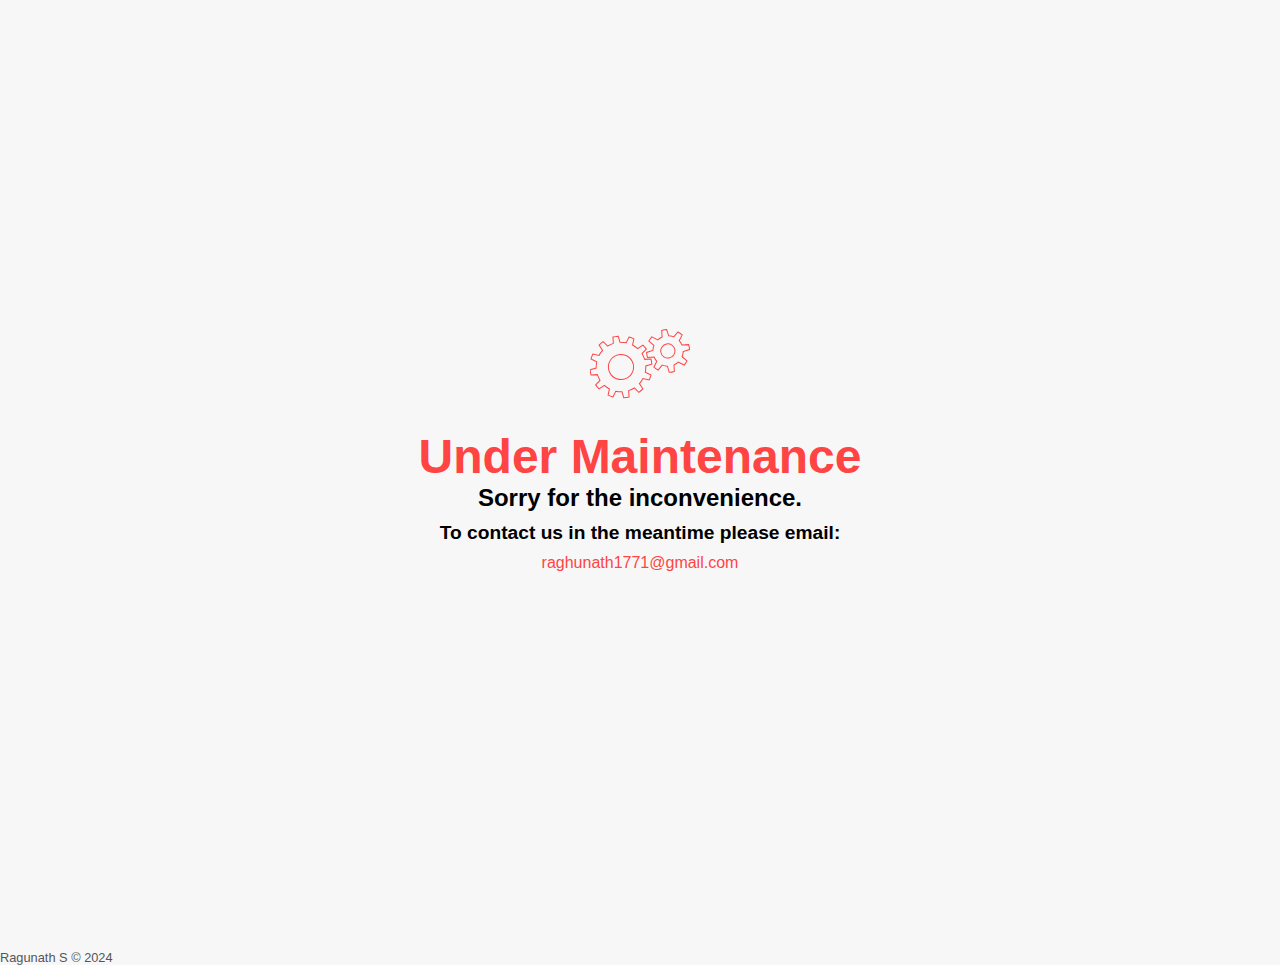
==== commit f44a714e: "new ch" ====
--- a/index.html
+++ b/index.html
@@ -1,112 +1,87 @@
 <!DOCTYPE html>
-<html>
+<html lang="en">
+
 <head>
-        <title>Animated Maintenance Page</title>
-        <meta http-equiv="Content-Type" content="text/html; charset=UTF-8">
-        <meta name="description" content="Cool animated coming soon template">
-        <meta name="keywords" content="html, html5, css3, animation, coming soon">
+    <meta charset="UTF-8">
+    <meta name="viewport" content="width=device-width, initial-scale=1.0">
+    <title>Under Maintenance</title>
+    <style>
+        html,
+        body {
+            margin: 0;
+            padding: 0;
+            font-family: 'Roboto', sans-serif;
+            height: 100%;
+            background-color: #f7f7f7;
+            font-weight: 300;
+            user-select: none;
+        }
 
+        main {
+            height: 100%;
+            display: flex;
+            flex-direction: column;
+            justify-content: center;
+            align-items: center;
+        }
 
-        <!-- BEGIN: stylesheets !-->
-        <link href='http://fonts.googleapis.com/css?family=Titillium+Web:400,700&amp;subset=latin' rel='stylesheet' type='text/css'>
-        <link href="css/jquery.countdown.css" rel="stylesheet" type="text/css">
-		<link href="css/screen.css" rel="stylesheet" type="text/css">
-        <link href="css/app.css" rel="stylesheet" type="text/css">
-		<!-- END stylesheets !-->
-        
-        <!--[if lt IE 9]>
-			<script src="js/html5shiv.js"></script>
-		<![endif]-->
-    </head>
-    <body>
+        svg {
+            margin-bottom: 30px;
+        }
 
-        <!-- BEGIN: header !-->
-        <header>
-            <div id="clouds"></div>
-            
-            <div id="city"></div>
-            <div id="city2"></div>
-            
-            <div class="center">
-                <h1>Website Under Maintenance</h1>
-                
-                <!-- BEGIN: counter !-->
-                <div id="counter">
-                    <div id="countdown"></div>
-                    <p id="labels">
-                        <span>days</span>
-                        <span>hours</span>
-                        <span>min</span>
-                        <span>sec</span>
-                    </p>
-                </div>
-                <!-- END counter !-->
-                
-                <div id="social">
-                    <ul>
-                        <li><a href="#" id="fb"></a></li>
-                        <li><a href="#" id="google"></a></li>
-                        <li><a href="#" id="twitter"></a></li>
-                    </ul>
-                </div>
-            </div>
-            
-        </header>
-        <!-- END: header !-->
+        h1 {
+            font-size: 3em;
+            color: #F44;
+            margin: 0;
+        }
 
-        <!-- BEGIN: header !-->
-        <section id="content">
-            <div class="center">
-                <div id="house"></div>
-                <div id="car"></div>
-                
-                <!-- BEGIN: Information !-->
-                <div id="info">
-                    <h3>Information</h3>
-                    <div class="col">
-                        <p>Lorem ipsum dolor sit amet, consectetur adipiscing elit. Praesent ut purus eu odio accumsan venenatis. </p>
-                    </div>
-                    <div class="col">
-                        <p>Lorem ipsum dolor sit amet, consectetur adipiscing elit. Praesent ut purus eu odio accumsan venenatis. </p>
-                    </div>
-                </div>
-                <!-- END Information !-->
-                
-                <!-- BEGIN: newsletter !-->
-                <div id="newsletter">
-                    <h3>Newsletter</h3>
-                    
-                    <div id="box-input">
-                        <form action="#" method="post" id="form-newsletter">
-                            <input type="text" id="email" name="newsletter" class="required email" placeholder="Enter your email"/>
-                            <input type="submit" value="Add"/>
-                            <div class="clear"></div>
-                        </form>
-                    </div>
-                </div>
-                <!-- END newsletter !-->
-                
-            </div>
-        </section>
-        <!-- END header !-->
+        h2 {
+            font-size: 1.5em;
+            margin: 0;
+        }
 
-        <!-- BEGIN: footer !-->
-        <footer>
-            <div class="center">
-                <p class="left">Copyright &copy; 2019 by <a href="#">Shameem Reza</a><br/>
-                [All rights reserved] </p>
-                <p class="right">Made by <a href="https://shameem.me">Shameem Reza</a></p>
-            </div>
-        </footer>
-        <!-- END: footer !-->
+        h3 {
+            font-size: 1.2em;
+            margin: 10px 0;
+        }
 
-        
-        <!-- BEGIN: Scripts on bottom for perfomance !-->
-        <script src="https://ajax.googleapis.com/ajax/libs/jquery/1.7.2/jquery.min.js" type="text/javascript"></script>
-        <script src="http://ajax.aspnetcdn.com/ajax/jquery.validate/1.11.1/jquery.validate.min.js" type="text/javascript"></script>
-        <script src="js/jquery.countdown.js" type="text/javascript"></script>
-        <script src="js/app.js" type="text/javascript"></script>
-        <!-- END Scripts on bottom for perfomance !-->
-        
-    </body>
+        a {
+            font-size: 1em;
+            color: #F44;
+            text-decoration: none;
+            transition: color 0.3s ease;
+        }
+
+        a:hover {
+            color: #c30;
+        }
+
+        footer {
+            margin-top: 50px;
+            font-size: 0.8em;
+            color: #555;
+        }
+    </style>
+</head>
+
+<body>
+    <main>
+        <svg xmlns="http://www.w3.org/2000/svg" width="100" height="70" viewBox="0 0 100 68">
+            <g id="large">
+                <path fill="none" stroke="#F44" d="M55.8 38.5l6.2-1.2c0-1.8-.1-3.5-.4-5.3l-6.3-.2c-.5-2-1.2-4-2.1-6l4.8-4c-.9-1.6-1.9-3-3-4.4l-5.6 3c-1.3-1.6-3-3-4.7-4.1l2-6A30 30 0 0 0 42 8l-3.3 5.4c-2-.7-4.2-1-6.2-1.2L31.3 6c-1.8 0-3.5.1-5.3.4l-.2 6.3c-2 .5-4 1.2-6 2.1l-4-4.8c-1.6.9-3 1.9-4.4 3l3 5.6c-1.6 1.3-3 3-4.1 4.7l-6-2A32.5 32.5 0 0 0 2 26l5.4 3.3c-.7 2-1 4.2-1.2 6.2L0 36.7c0 1.8.1 3.5.4 5.3l6.3.2c.5 2 1.2 4 2.1 6l-4.8 4c.9 1.6 1.9 3 3 4.4l5.6-3c1.4 1.6 3 3 4.7 4.1l-2 6A30.5 30.5 0 0 0 20 66l3.4-5.4c2 .7 4 1 6.1 1.2l1.2 6.2c1.8 0 3.5-.1 5.3-.4l.2-6.3c2-.5 4-1.2 6-2.1l4 4.8c1.6-.9 3-1.9 4.4-3l-3-5.6c1.6-1.3 3-3 4.1-4.7l6 2A32 32 0 0 0 60 48l-5.4-3.3c.7-2 1-4.2 1.2-6.2zm-13.5 4a12.5 12.5 0 1 1-22.6-11 12.5 12.5 0 0 1 22.6 11z" />
+                <animateTransform attributeName="transform" begin="0s" dur="3s" from="0 31 37" repeatCount="indefinite" to="360 31 37" type="rotate" />
+            </g>
+            <g id="small">
+                <path fill="none" stroke="#F44" d="M93 19.3l6-3c-.4-1.6-1-3.2-1.7-4.8L90.8 13c-.9-1.4-2-2.7-3.4-3.8l2.1-6.3A21.8 21.8 0 0 0 85 .7l-3.6 5.5c-1.7-.4-3.4-.5-5.1-.3l-3-5.9c-1.6.4-3.2 1-4.7 1.7L70 8c-1.5 1-2.8 2-3.9 3.5L60 9.4a20.6 20.6 0 0 0-2.2 4.6l5.5 3.6a15 15 0 0 0-.3 5.1l-5.9 3c.4 1.6 1 3.2 1.7 4.7L65 29c1 1.5 2.1 2.8 3.5 3.9l-2.1 6.3a21 21 0 0 0 4.5 2.2l3.6-5.6c1.7.4 3.5.5 5.2.3l2.9 5.9c1.6-.4 3.2-1 4.8-1.7L86 34c1.4-1 2.7-2.1 3.8-3.5l6.3 2.1a21.5 21.5 0 0 0 2.2-4.5l-5.6-3.6c.4-1.7.5-3.5.3-5.1zM84.5 24a7 7 0 1 1-12.8-6.2 7 7 0 0 1 12.8 6.2z" />
+                <animateTransform attributeName="transform" begin="0s" dur="2s" from="0 78 21" repeatCount="indefinite" to="-360 78 21" type="rotate" />
+            </g>
+        </svg>
+        <h1>Under Maintenance</h1>
+        <h2>Sorry for the inconvenience.</h2>
+        <h3>To contact us in the meantime please email:</h3>
+        <a href="mailto:raghunath1771@gmail.com">raghunath1771@gmail.com</a>
+    </main>
+    <footer>Ragunath S &copy; 2024</footer>
+</body>
+
 </html>
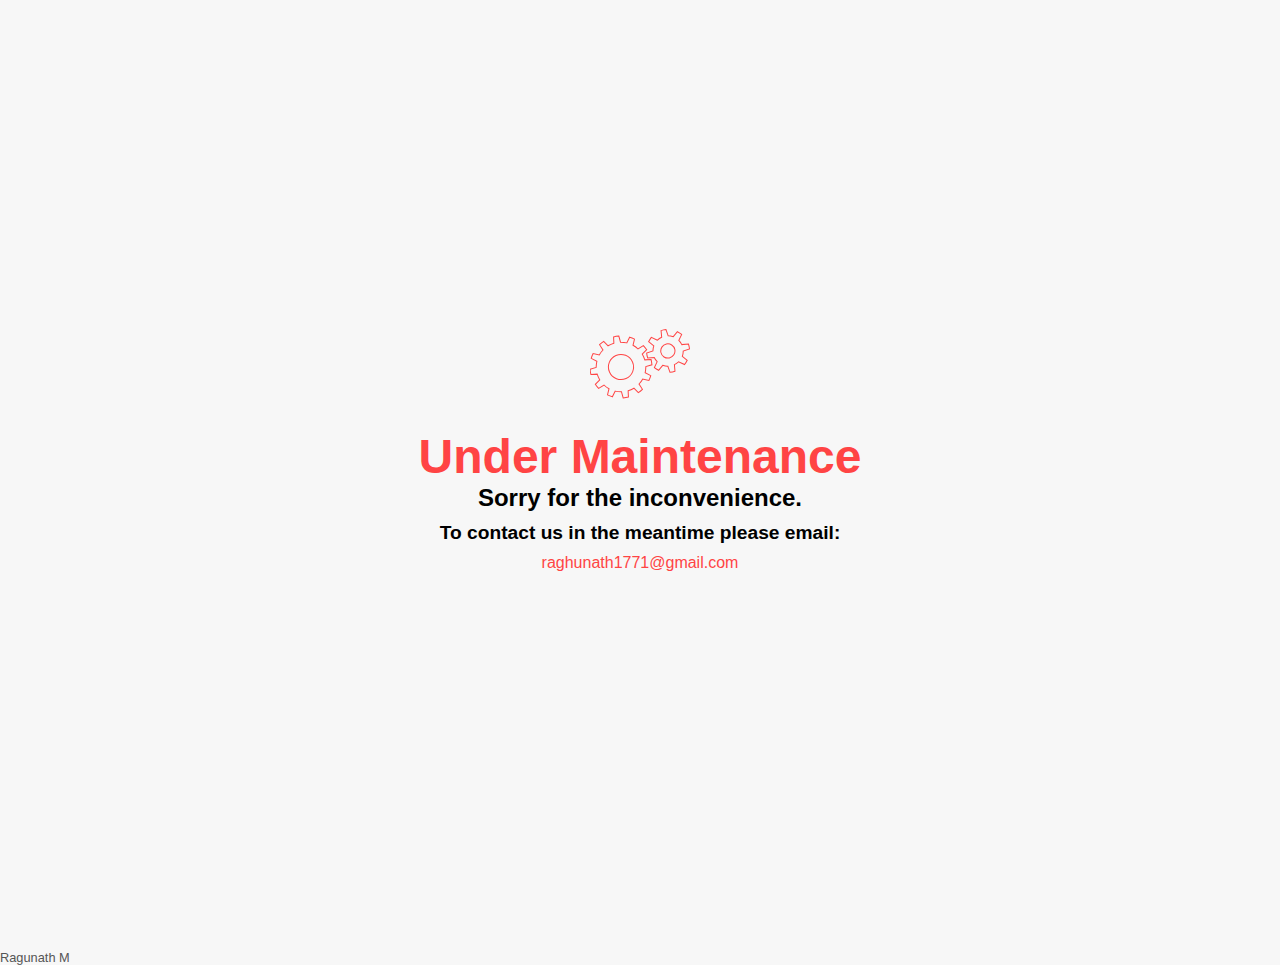
==== commit ea10d15c: "changed" ====
--- a/index.html
+++ b/index.html
@@ -81,7 +81,7 @@
         <h3>To contact us in the meantime please email:</h3>
         <a href="mailto:raghunath1771@gmail.com">raghunath1771@gmail.com</a>
     </main>
-    <footer>Ragunath S &copy; 2024</footer>
+    <footer>Ragunath M</footer>
 </body>
 
-</html>
+</html> 
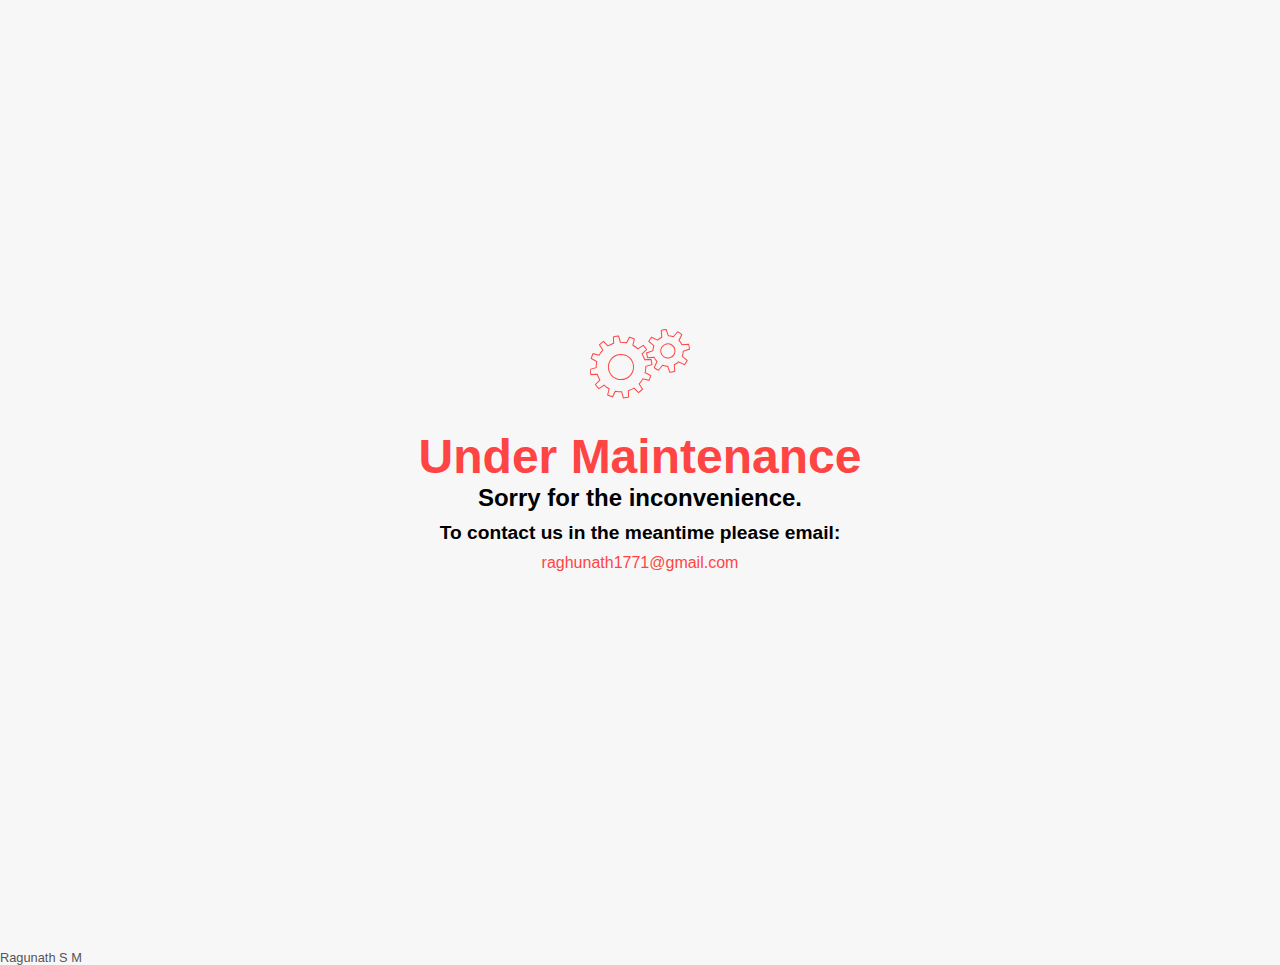
==== commit fe55f370: "new chnages" ====
--- a/index.html
+++ b/index.html
@@ -81,7 +81,7 @@
         <h3>To contact us in the meantime please email:</h3>
         <a href="mailto:raghunath1771@gmail.com">raghunath1771@gmail.com</a>
     </main>
-    <footer>Ragunath M</footer>
+    <footer>Ragunath S M</footer>
 </body>
 
 </html> 
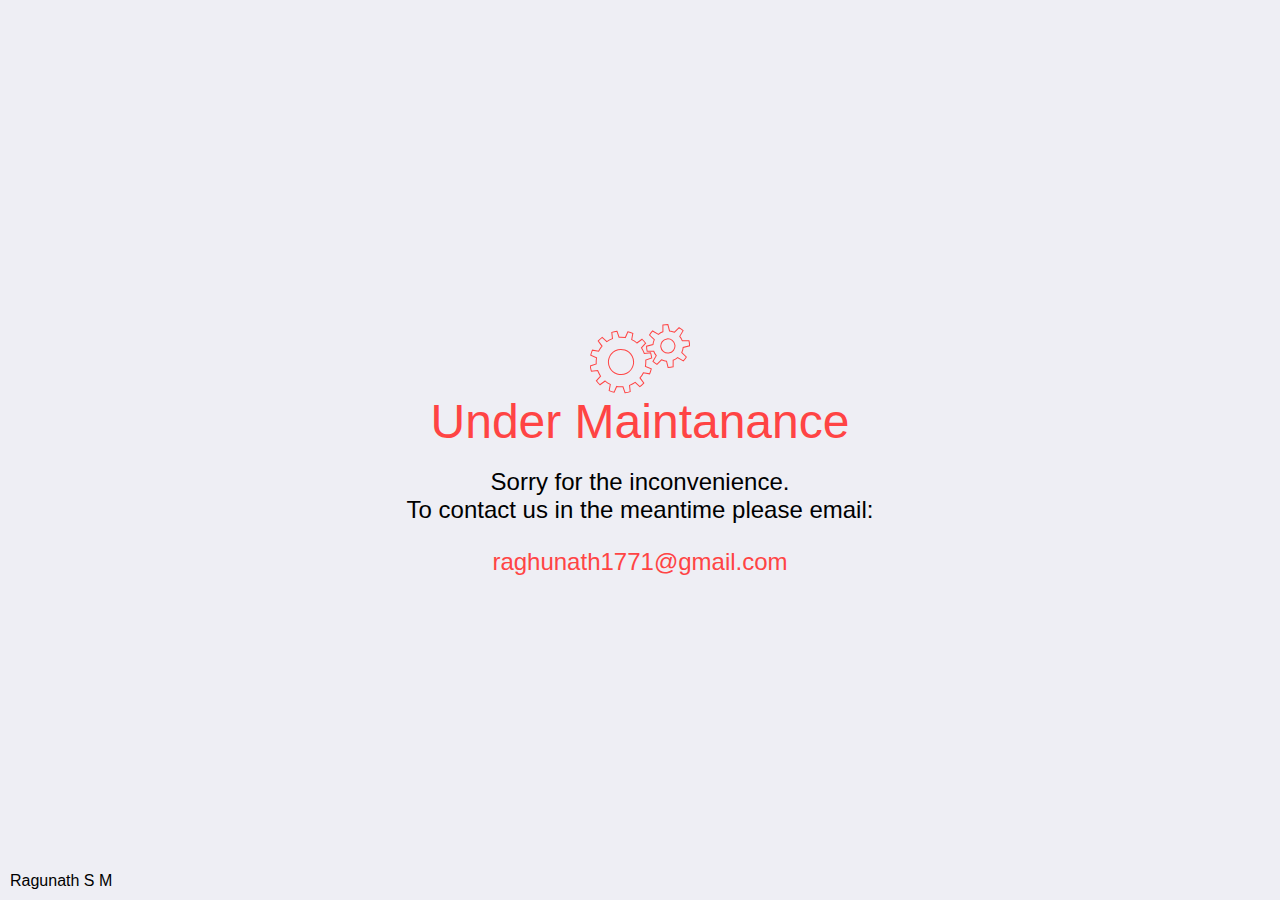
==== commit aa015429: "faviicon" ====
--- a/index.html
+++ b/index.html
@@ -5,83 +5,74 @@
     <meta charset="UTF-8">
     <meta name="viewport" content="width=device-width, initial-scale=1.0">
     <title>Under Maintenance</title>
-    <style>
-        html,
-        body {
-            margin: 0;
-            padding: 0;
-            font-family: 'Roboto', sans-serif;
-            height: 100%;
-            background-color: #f7f7f7;
-            font-weight: 300;
-            user-select: none;
-        }
-
-        main {
-            height: 100%;
-            display: flex;
-            flex-direction: column;
-            justify-content: center;
-            align-items: center;
-        }
-
-        svg {
-            margin-bottom: 30px;
-        }
-
-        h1 {
-            font-size: 3em;
-            color: #F44;
-            margin: 0;
-        }
-
-        h2 {
-            font-size: 1.5em;
-            margin: 0;
-        }
-
-        h3 {
-            font-size: 1.2em;
-            margin: 10px 0;
-        }
-
-        a {
-            font-size: 1em;
-            color: #F44;
-            text-decoration: none;
-            transition: color 0.3s ease;
-        }
-
-        a:hover {
-            color: #c30;
-        }
-
-        footer {
-            margin-top: 50px;
-            font-size: 0.8em;
-            color: #555;
-        }
-    </style>
-</head>
-
-<body>
-    <main>
-        <svg xmlns="http://www.w3.org/2000/svg" width="100" height="70" viewBox="0 0 100 68">
-            <g id="large">
-                <path fill="none" stroke="#F44" d="M55.8 38.5l6.2-1.2c0-1.8-.1-3.5-.4-5.3l-6.3-.2c-.5-2-1.2-4-2.1-6l4.8-4c-.9-1.6-1.9-3-3-4.4l-5.6 3c-1.3-1.6-3-3-4.7-4.1l2-6A30 30 0 0 0 42 8l-3.3 5.4c-2-.7-4.2-1-6.2-1.2L31.3 6c-1.8 0-3.5.1-5.3.4l-.2 6.3c-2 .5-4 1.2-6 2.1l-4-4.8c-1.6.9-3 1.9-4.4 3l3 5.6c-1.6 1.3-3 3-4.1 4.7l-6-2A32.5 32.5 0 0 0 2 26l5.4 3.3c-.7 2-1 4.2-1.2 6.2L0 36.7c0 1.8.1 3.5.4 5.3l6.3.2c.5 2 1.2 4 2.1 6l-4.8 4c.9 1.6 1.9 3 3 4.4l5.6-3c1.4 1.6 3 3 4.7 4.1l-2 6A30.5 30.5 0 0 0 20 66l3.4-5.4c2 .7 4 1 6.1 1.2l1.2 6.2c1.8 0 3.5-.1 5.3-.4l.2-6.3c2-.5 4-1.2 6-2.1l4 4.8c1.6-.9 3-1.9 4.4-3l-3-5.6c1.6-1.3 3-3 4.1-4.7l6 2A32 32 0 0 0 60 48l-5.4-3.3c.7-2 1-4.2 1.2-6.2zm-13.5 4a12.5 12.5 0 1 1-22.6-11 12.5 12.5 0 0 1 22.6 11z" />
-                <animateTransform attributeName="transform" begin="0s" dur="3s" from="0 31 37" repeatCount="indefinite" to="360 31 37" type="rotate" />
-            </g>
-            <g id="small">
-                <path fill="none" stroke="#F44" d="M93 19.3l6-3c-.4-1.6-1-3.2-1.7-4.8L90.8 13c-.9-1.4-2-2.7-3.4-3.8l2.1-6.3A21.8 21.8 0 0 0 85 .7l-3.6 5.5c-1.7-.4-3.4-.5-5.1-.3l-3-5.9c-1.6.4-3.2 1-4.7 1.7L70 8c-1.5 1-2.8 2-3.9 3.5L60 9.4a20.6 20.6 0 0 0-2.2 4.6l5.5 3.6a15 15 0 0 0-.3 5.1l-5.9 3c.4 1.6 1 3.2 1.7 4.7L65 29c1 1.5 2.1 2.8 3.5 3.9l-2.1 6.3a21 21 0 0 0 4.5 2.2l3.6-5.6c1.7.4 3.5.5 5.2.3l2.9 5.9c1.6-.4 3.2-1 4.8-1.7L86 34c1.4-1 2.7-2.1 3.8-3.5l6.3 2.1a21.5 21.5 0 0 0 2.2-4.5l-5.6-3.6c.4-1.7.5-3.5.3-5.1zM84.5 24a7 7 0 1 1-12.8-6.2 7 7 0 0 1 12.8 6.2z" />
-                <animateTransform attributeName="transform" begin="0s" dur="2s" from="0 78 21" repeatCount="indefinite" to="-360 78 21" type="rotate" />
-            </g>
-        </svg>
-        <h1>Under Maintenance</h1>
-        <h2>Sorry for the inconvenience.</h2>
-        <h3>To contact us in the meantime please email:</h3>
-        <a href="mailto:raghunath1771@gmail.com">raghunath1771@gmail.com</a>
-    </main>
-    <footer>Ragunath S M</footer>
+    <link rel="icon" type="image/png" href="https://img.icons8.com/3d-fluency/94/registered-trademark.png">
+<style>
+    html, body{
+    margin: 0 auto;
+    font-family: 'Roboto', sans-serif;
+    height: 100%;
+    background: #EEEEF4;
+    font-weight: 100;
+    user-select: none;
+  }
+  
+  main{
+    height: 100%;
+    display: flex;
+    margin: 0 20px;
+    text-align: center;
+    flex-direction: column;
+    align-items: center;
+    justify-content: center;
+    h1{
+      font-size: 3em;
+      font-weight: 100;
+      color: #F44;
+      margin: 0;
+    }
+    h2{
+      font-size: 1.5em;
+      font-weight: 100;
+      margin-bottom: 0;
+    }
+    h3{
+      font-size: 1.5em;
+      font-weight: 100;
+      margin-top: 0;
+    }
+    a{
+      font-size: 1.5em;
+      font-weight: 300;
+      color: #F44;
+      text-decoration: none;
+    }
+  }
+  
+  footer{
+    position: absolute;
+    bottom: 0;
+    margin: 10px;
+    font-weight: 300;
+  }
+  
+  </style>
+  <body>
+  <main>
+    <svg xmlns="http://www.w3.org/2000/svg" width="100" height="70" viewBox="0 0 100 68">
+      <g id="large">
+        <path fill="none" stroke="#F44" d="M55.8 38.5l6.2-1.2c0-1.8-.1-3.5-.4-5.3l-6.3-.2c-.5-2-1.2-4-2.1-6l4.8-4c-.9-1.6-1.9-3-3-4.4l-5.6 3c-1.3-1.6-3-3-4.7-4.1l2-6A30 30 0 0 0 42 8l-3.3 5.4c-2-.7-4.2-1-6.2-1.2L31.3 6c-1.8 0-3.5.1-5.3.4l-.2 6.3c-2 .5-4 1.2-6 2.1l-4-4.8c-1.6.9-3 1.9-4.4 3l3 5.6c-1.6 1.3-3 3-4.1 4.7l-6-2A32.5 32.5 0 0 0 2 26l5.4 3.3c-.7 2-1 4.2-1.2 6.2L0 36.7c0 1.8.1 3.5.4 5.3l6.3.2c.5 2 1.2 4 2.1 6l-4.8 4c.9 1.6 1.9 3 3 4.4l5.6-3c1.4 1.6 3 3 4.7 4.1l-2 6A30.5 30.5 0 0 0 20 66l3.4-5.4c2 .7 4 1 6.1 1.2l1.2 6.2c1.8 0 3.5-.1 5.3-.4l.2-6.3c2-.5 4-1.2 6-2.1l4 4.8c1.6-.9 3-1.9 4.4-3l-3-5.6c1.6-1.3 3-3 4.1-4.7l6 2A32 32 0 0 0 60 48l-5.4-3.3c.7-2 1-4.2 1.2-6.2zm-13.5 4a12.5 12.5 0 1 1-22.6-11 12.5 12.5 0 0 1 22.6 11z"/>
+        <animateTransform attributeName="transform" begin="0s" dur="3s" from="0 31 37" repeatCount="indefinite" to="360 31 37" type="rotate"/>
+      </g>
+      <g id="small">
+        <path fill="none" stroke="#F44" d="M93 19.3l6-3c-.4-1.6-1-3.2-1.7-4.8L90.8 13c-.9-1.4-2-2.7-3.4-3.8l2.1-6.3A21.8 21.8 0 0 0 85 .7l-3.6 5.5c-1.7-.4-3.4-.5-5.1-.3l-3-5.9c-1.6.4-3.2 1-4.7 1.7L70 8c-1.5 1-2.8 2-3.9 3.5L60 9.4a20.6 20.6 0 0 0-2.2 4.6l5.5 3.6a15 15 0 0 0-.3 5.1l-5.9 3c.4 1.6 1 3.2 1.7 4.7L65 29c1 1.5 2.1 2.8 3.5 3.9l-2.1 6.3a21 21 0 0 0 4.5 2.2l3.6-5.6c1.7.4 3.5.5 5.2.3l2.9 5.9c1.6-.4 3.2-1 4.8-1.7L86 34c1.4-1 2.7-2.1 3.8-3.5l6.3 2.1a21.5 21.5 0 0 0 2.2-4.5l-5.6-3.6c.4-1.7.5-3.5.3-5.1zM84.5 24a7 7 0 1 1-12.8-6.2 7 7 0 0 1 12.8 6.2z"/>
+        <animateTransform attributeName="transform" begin="0s" dur="2s" from="0 78 21" repeatCount="indefinite" to="-360 78 21" type="rotate"/>
+      </g>
+    </svg>
+    <h1>Under Maintanance</h1>
+    <h2>Sorry for the inconvenience.</h2>
+    <h3>To contact us in the meantime please email:</h3>
+    <a href="mailto:raghunath1771@gmail.com">raghunath1771@gmail.com</a>
+  </main>
+  <footer>Ragunath S M</footer>
 </body>
-
-</html> 
+</html>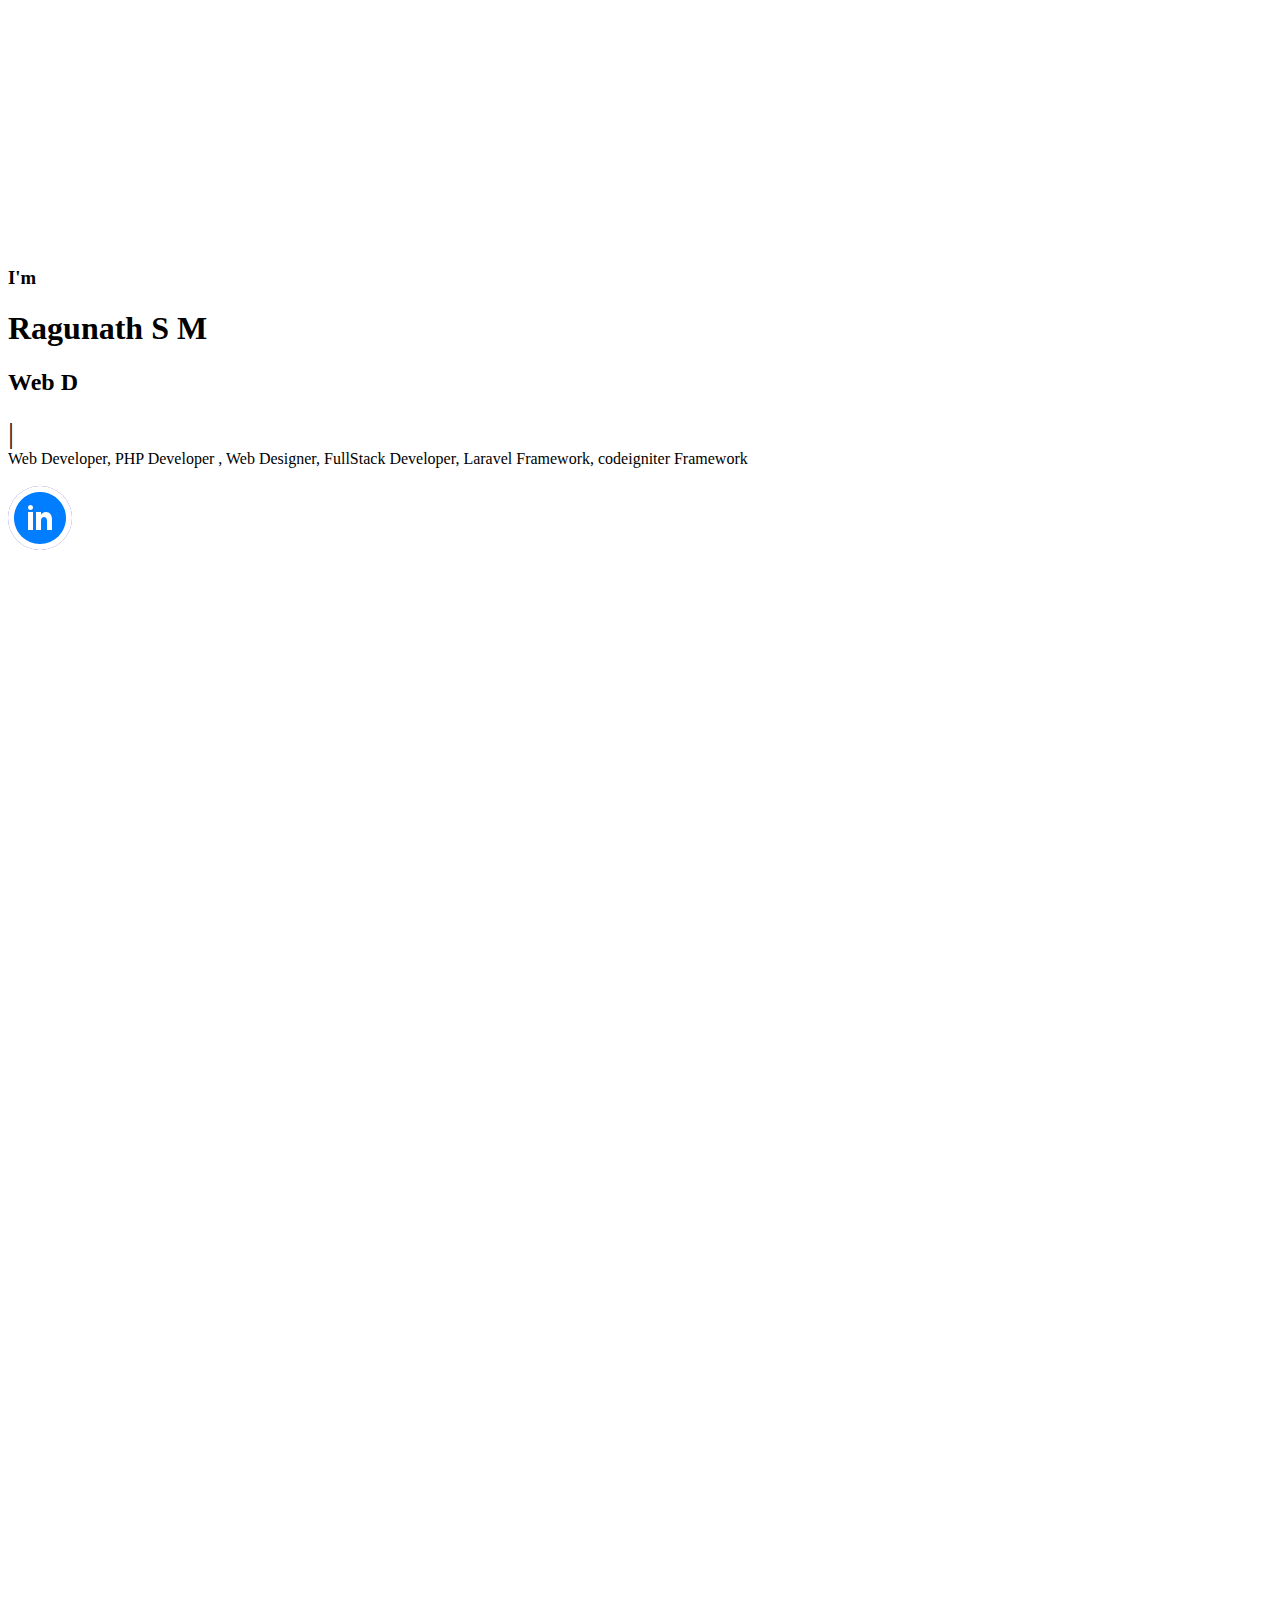
==== commit 19984d3b: "Changes in View and Form Dynamic added" ====
--- a/index.html
+++ b/index.html
@@ -2,77 +2,664 @@
 <html lang="en">
 
 <head>
-    <meta charset="UTF-8">
-    <meta name="viewport" content="width=device-width, initial-scale=1.0">
-    <title>Under Maintenance</title>
+    <meta charset="utf-8">
+    <title>Ragunath S M - Portfolio</title>
+    <meta content="width=device-width, initial-scale=1.0" name="viewport">
+    <meta content="" name="keywords">
+    <meta content="" name="description">
+
+    <!-- Favicon -->
     <link rel="icon" type="image/png" href="https://img.icons8.com/3d-fluency/94/registered-trademark.png">
-<style>
-    html, body{
-    margin: 0 auto;
-    font-family: 'Roboto', sans-serif;
-    height: 100%;
-    background: #EEEEF4;
-    font-weight: 100;
-    user-select: none;
-  }
-  
-  main{
-    height: 100%;
-    display: flex;
-    margin: 0 20px;
-    text-align: center;
-    flex-direction: column;
-    align-items: center;
-    justify-content: center;
-    h1{
-      font-size: 3em;
-      font-weight: 100;
-      color: #F44;
-      margin: 0;
-    }
-    h2{
-      font-size: 1.5em;
-      font-weight: 100;
-      margin-bottom: 0;
-    }
-    h3{
-      font-size: 1.5em;
-      font-weight: 100;
-      margin-top: 0;
-    }
-    a{
-      font-size: 1.5em;
-      font-weight: 300;
-      color: #F44;
-      text-decoration: none;
-    }
-  }
-  
-  footer{
-    position: absolute;
-    bottom: 0;
-    margin: 10px;
-    font-weight: 300;
-  }
-  
-  </style>
-  <body>
-  <main>
-    <svg xmlns="http://www.w3.org/2000/svg" width="100" height="70" viewBox="0 0 100 68">
-      <g id="large">
-        <path fill="none" stroke="#F44" d="M55.8 38.5l6.2-1.2c0-1.8-.1-3.5-.4-5.3l-6.3-.2c-.5-2-1.2-4-2.1-6l4.8-4c-.9-1.6-1.9-3-3-4.4l-5.6 3c-1.3-1.6-3-3-4.7-4.1l2-6A30 30 0 0 0 42 8l-3.3 5.4c-2-.7-4.2-1-6.2-1.2L31.3 6c-1.8 0-3.5.1-5.3.4l-.2 6.3c-2 .5-4 1.2-6 2.1l-4-4.8c-1.6.9-3 1.9-4.4 3l3 5.6c-1.6 1.3-3 3-4.1 4.7l-6-2A32.5 32.5 0 0 0 2 26l5.4 3.3c-.7 2-1 4.2-1.2 6.2L0 36.7c0 1.8.1 3.5.4 5.3l6.3.2c.5 2 1.2 4 2.1 6l-4.8 4c.9 1.6 1.9 3 3 4.4l5.6-3c1.4 1.6 3 3 4.7 4.1l-2 6A30.5 30.5 0 0 0 20 66l3.4-5.4c2 .7 4 1 6.1 1.2l1.2 6.2c1.8 0 3.5-.1 5.3-.4l.2-6.3c2-.5 4-1.2 6-2.1l4 4.8c1.6-.9 3-1.9 4.4-3l-3-5.6c1.6-1.3 3-3 4.1-4.7l6 2A32 32 0 0 0 60 48l-5.4-3.3c.7-2 1-4.2 1.2-6.2zm-13.5 4a12.5 12.5 0 1 1-22.6-11 12.5 12.5 0 0 1 22.6 11z"/>
-        <animateTransform attributeName="transform" begin="0s" dur="3s" from="0 31 37" repeatCount="indefinite" to="360 31 37" type="rotate"/>
-      </g>
-      <g id="small">
-        <path fill="none" stroke="#F44" d="M93 19.3l6-3c-.4-1.6-1-3.2-1.7-4.8L90.8 13c-.9-1.4-2-2.7-3.4-3.8l2.1-6.3A21.8 21.8 0 0 0 85 .7l-3.6 5.5c-1.7-.4-3.4-.5-5.1-.3l-3-5.9c-1.6.4-3.2 1-4.7 1.7L70 8c-1.5 1-2.8 2-3.9 3.5L60 9.4a20.6 20.6 0 0 0-2.2 4.6l5.5 3.6a15 15 0 0 0-.3 5.1l-5.9 3c.4 1.6 1 3.2 1.7 4.7L65 29c1 1.5 2.1 2.8 3.5 3.9l-2.1 6.3a21 21 0 0 0 4.5 2.2l3.6-5.6c1.7.4 3.5.5 5.2.3l2.9 5.9c1.6-.4 3.2-1 4.8-1.7L86 34c1.4-1 2.7-2.1 3.8-3.5l6.3 2.1a21.5 21.5 0 0 0 2.2-4.5l-5.6-3.6c.4-1.7.5-3.5.3-5.1zM84.5 24a7 7 0 1 1-12.8-6.2 7 7 0 0 1 12.8 6.2z"/>
-        <animateTransform attributeName="transform" begin="0s" dur="2s" from="0 78 21" repeatCount="indefinite" to="-360 78 21" type="rotate"/>
-      </g>
-    </svg>
-    <h1>Under Maintanance</h1>
-    <h2>Sorry for the inconvenience.</h2>
-    <h3>To contact us in the meantime please email:</h3>
-    <a href="mailto:raghunath1771@gmail.com">raghunath1771@gmail.com</a>
-  </main>
-  <footer>Ragunath S M</footer>
+
+    <!-- Google Web Fonts -->
+    <link rel="preconnect" href="https://fonts.googleapis.com">
+    <link rel="preconnect" href="https://fonts.gstatic.com" crossorigin>
+    <link href="https://fonts.googleapis.com/css2?family=Open+Sans:wght@400;500;600;700;800&display=swap" rel="stylesheet"> 
+
+    <!-- Icon Font Stylesheet -->
+    <link href="https://cdnjs.cloudflare.com/ajax/libs/font-awesome/5.10.0/css/all.min.css" rel="stylesheet">
+    <link href="https://cdn.jsdelivr.net/npm/bootstrap-icons@1.4.1/font/bootstrap-icons.css" rel="stylesheet">
+
+    <!-- Libraries Stylesheet -->
+    <link href="lib/animate/animate.min.css" rel="stylesheet">
+    <link href="lib/lightbox/css/lightbox.min.css" rel="stylesheet">
+    <link href="lib/owlcarousel/assets/owl.carousel.min.css" rel="stylesheet">
+
+    <!-- Customized Bootstrap Stylesheet -->
+    <link href="css/bootstrap.min.css" rel="stylesheet">
+
+    <!-- Template Stylesheet -->
+    <link href="css/style.css" rel="stylesheet">
+</head>
+
+<body data-bs-spy="scroll" data-bs-target=".navbar" data-bs-offset="51">
+    <!-- Spinner Start -->
+    <div id="spinner" class="show bg-white position-fixed translate-middle w-100 vh-100 top-50 start-50 d-flex align-items-center justify-content-center">
+        <div class="spinner-border text-primary" style="width: 3rem; height: 3rem;" role="status">
+            <span class="sr-only">Loading...</span>
+        </div>
+    </div>
+    <!-- Spinner End -->
+
+
+    <!-- Navbar Start -->
+    <nav class="navbar navbar-expand-lg bg-white navbar-light fixed-top shadow py-lg-0 px-4 px-lg-5 wow fadeIn" data-wow-delay="0.1s">
+        <a href="index.html" class="navbar-brand d-block d-lg-none">
+            <h1 class="text-primary fw-bold m-0">Ragunath S M</h1>
+        </a>
+        <button type="button" class="navbar-toggler" data-bs-toggle="collapse" data-bs-target="#navbarCollapse">
+            <span class="navbar-toggler-icon"></span>
+        </button>
+        <div class="collapse navbar-collapse justify-content-between py-4 py-lg-0" id="navbarCollapse">
+            <div class="navbar-nav ms-auto py-0">
+                <a href="#home" class="nav-item nav-link active">Home</a>
+                <a href="#about" class="nav-item nav-link">About</a>
+                <a href="#skill" class="nav-item nav-link">Skills</a>
+                <a href="#service" class="nav-item nav-link">Services</a>
+            </div>
+            <!-- <a href="">Ragunath S M</a> -->
+            <a href="index.html" class="nav-item nav-link">Ragunath S M
+                <!-- <h1 class="text-primary fw-bold m-0"></h1> -->
+            </a>
+            <div class="navbar-nav me-auto py-0">
+                <a href="#project" class="nav-item nav-link">Certificates</a>
+                <a href="#team" class="nav-item nav-link">Team</a>
+                <a href="#testimonial" class="nav-item nav-link">Testimonial</a>
+                <a href="#contact" class="nav-item nav-link">Contact</a>
+            </div>
+        </div>
+    </nav>
+    <!-- Navbar End -->
+
+
+    <!-- Header Start -->
+    <div class="container-fluid bg-light my-6 mt-0" id="home">
+        <div class="container">
+            <div class="row g-5 align-items-center">
+                <div class="col-lg-6 py-6 pb-0 pt-lg-0">
+                    <h3 class="text-primary mb-3">I'm</h3>
+                    <h1 class="display-3 mb-3">Ragunath S M</h1>
+                    <h2 class="typed-text-output d-inline"></h2>
+                    <div class="typed-text d-none">Web Developer, PHP Developer ,  Web Designer, FullStack Developer, Laravel Framework, codeigniter Framework</div>
+                    <div class="d-flex align-items-center pt-5">
+                        <a href="https://drive.google.com/file/d/1dbmm_DtTEg00KqqhEyNu3XxPEPd5gPbM/view?usp=drive_link" class="btn btn-primary py-3 px-4 me-5" target="_blank">Download CV</a>
+                        <a href="https://www.linkedin.com/in/ragunathsm" target="_blank">
+                        <button type="button" class="btn-play" data-bs-toggle="modal" data-bs-target="#videoModal">
+                            <svg class="linkedin-svg" xmlns="http://www.w3.org/2000/svg" x="0px" y="0px" width="50" height="50" viewBox="0,0,256,256">
+                                <g fill="#017dff" fill-rule="nonzero" stroke="none" stroke-width="1" stroke-linecap="butt" stroke-linejoin="miter" stroke-miterlimit="10" stroke-dasharray="" stroke-dashoffset="0" font-family="none" font-weight="none" font-size="none" text-anchor="none" style="mix-blend-mode: normal"><g transform="scale(4,4)"><path d="M32,6c-14.359,0 -26,11.641 -26,26c0,14.359 11.641,26 26,26c14.359,0 26,-11.641 26,-26c0,-14.359 -11.641,-26 -26,-26zM25,44h-5v-18h5zM22.485,24h-0.028c-1.492,0 -2.457,-1.112 -2.457,-2.501c0,-1.419 0.995,-2.499 2.514,-2.499c1.521,0 2.458,1.08 2.486,2.499c0,1.388 -0.965,2.501 -2.515,2.501zM44,44h-5v-9c0,-3 -1.446,-4 -3,-4c-1.445,0 -3,1 -3,4v9h-5v-18h5v3c0.343,-0.981 1.984,-3 5,-3c4,0 6,3 6,8z"></path></g></g>
+                                </svg>
+                    </button>
+                </a>
+                    </div>
+                </div>
+                <div class="col-lg-6">
+                    <img class="img-fluid profile-image" src="img/profile.png" alt="">
+                    <!-- <img class="img-fluid profileimage" src="img/Ragunath S M-modified.png" alt=""> -->
+
+                </div>
+            </div>
+        </div>
+    </div>
+    <!-- Header End -->
+
+    <!-- About Start -->
+    <div class="container-xxl py-6" id="about">
+        <div class="container">
+            <div class="row g-5">
+                <div class="col-lg-6 wow fadeInUp" data-wow-delay="0.1s">
+                    <div class="d-flex align-items-center mb-5">
+                        <div class="years flex-shrink-0 text-center me-4">
+                            <h1 class="display-1 mb-0">1</h1>
+                            <h5 class="mb-0">Year</h5>
+                        </div>
+                        <h3 class="lh-base mb-0">of working experience as a web Developer</h3>
+                    </div>
+                    <p class="mb-4">To pursue a challenging position in a firm to contribute my skills and efforts for the
+                        development of the organization and to gain experience.</p>
+                        <p class="mb-3"><i class="far fa-check-circle text-primary me-3"></i>Self-Motivated</p>
+                        <p class="mb-3"><i class="far fa-check-circle text-primary me-3"></i>Good Listener</p>
+                        <p class="mb-3"><i class="far fa-check-circle text-primary me-3"></i>Team Work Skill</p>
+                        <p class="mb-3"><i class="far fa-check-circle text-primary me-3"></i>Leadership Quality</p>
+                        
+                    <a class="btn btn-primary py-3 px-5 mt-3" href="">Read More</a>
+                </div>
+                <div class="col-lg-6 wow fadeInUp" data-wow-delay="0.5s">
+                    <div class="row g-3 mb-4">
+                        <div class="col-sm-6">
+                            <img class="img-fluid rounded" src="img/webdev.jpg" alt="">
+                        </div>
+                        <div class="col-sm-6">
+                            <img class="img-fluid rounded" src="img/webdev1.jpg" alt="">
+                        </div>
+                    </div>
+                    <div class="d-flex align-items-center mb-3">
+                        <h5 class="border-end pe-3 me-3 mb-0">Projects Completed</h5>
+                        <h2 class="text-primary fw-bold mb-0" data-toggle="counter-up">5</h2>
+                    </div>
+                    <p class="mb-0">In my journey as a web developer, I've successfully completed 5 projects ranging from personal websites to complex web applications. Each project presented unique challenges and opportunities for growth, allowing me to refine my skills and deliver high-quality solutions to clients.</p>                    
+            </div>
+        </div>
+    </div>
+    <!-- About End -->
+
+
+    <!-- Expertise Start -->
+    <div class="container-xxl py-6 pb-5" id="skill">
+        <div class="container">
+            <div class="row g-5">
+                <div class="col-lg-6 wow fadeInUp" data-wow-delay="0.1s">
+                    <h1 class="display-5 mb-5">Skills & Experience</h1>
+                    <p class="mb-4">With a blend of hands-on experience and a passion for continuous learning, I bring a versatile skill set to the table. My journey has equipped me with the ability to tackle diverse challenges head-on and deliver impactful solutions.</p>
+                    <h3 class="mb-4">My Skills</h3>                    
+                    <div class="row align-items-center">
+                        <div class="col-md-6">
+                            <div class="skill mb-4">
+                                <div class="d-flex justify-content-between">
+                                    <h6 class="font-weight-bold">HTML</h6>
+                                    <h6 class="font-weight-bold">95%</h6>
+                                </div>
+                                <div class="progress">
+                                    <div class="progress-bar bg-primary" role="progressbar" aria-valuenow="95" aria-valuemin="0" aria-valuemax="100"></div>
+                                </div>
+                            </div>
+                            <div class="skill mb-4">
+                                <div class="d-flex justify-content-between">
+                                    <h6 class="font-weight-bold">CSS</h6>
+                                    <h6 class="font-weight-bold">85%</h6>
+                                </div>
+                                <div class="progress">
+                                    <div class="progress-bar bg-warning" role="progressbar" aria-valuenow="85" aria-valuemin="0" aria-valuemax="100"></div>
+                                </div>
+                            </div>
+                            <div class="skill mb-4">
+                                <div class="d-flex justify-content-between">
+                                    <h6 class="font-weight-bold">PHP</h6>
+                                    <h6 class="font-weight-bold">98%</h6>
+                                </div>
+                                <div class="progress">
+                                    <div class="progress-bar bg-success" role="progressbar" aria-valuenow="98" aria-valuemin="0" aria-valuemax="100"></div>
+                                </div>
+                            </div>
+                        </div>
+                        <div class="col-md-6">
+                            <div class="skill mb-4">
+                                <div class="d-flex justify-content-between">
+                                    <h6 class="font-weight-bold">codeigniter</h6>
+                                    <h6 class="font-weight-bold">90%</h6>
+                                </div>
+                                <div class="progress">
+                                    <div class="progress-bar bg-dark" role="progressbar" aria-valuenow="90" aria-valuemin="0" aria-valuemax="100"></div>
+                                </div>
+                            </div>
+                            <div class="skill mb-4">
+                                <div class="d-flex justify-content-between">
+                                    <h6 class="font-weight-bold">Laravel</h6>
+                                    <h6 class="font-weight-bold">90%</h6>
+                                </div>
+                                <div class="progress">
+                                    <div class="progress-bar bg-secondary" role="progressbar" aria-valuenow="90" aria-valuemin="0" aria-valuemax="100"></div>
+                                </div>
+                            </div>
+                            <div class="skill mb-4">
+                                <div class="d-flex justify-content-between">
+                                    <h6 class="font-weight-bold">Javascript</h6>
+                                    <h6 class="font-weight-bold">60%</h6>
+                                </div>
+                                <div class="progress">
+                                    <div class="progress-bar bg-danger" role="progressbar" aria-valuenow="60" aria-valuemin="0" aria-valuemax="100"></div>
+                                </div>
+                            </div>
+                        </div>
+                        <div class="col-md-6">
+                            <div class="skill mb-4">
+                                <div class="d-flex justify-content-between">
+                                    <h6 class="font-weight-bold">Pimcore</h6>
+                                    <h6 class="font-weight-bold">70%</h6>
+                                </div>
+                                <div class="progress">
+                                    <div class="progress-bar bg-" role="progressbar" aria-valuenow="90" aria-valuemin="0" aria-valuemax="100"></div>
+                                </div>
+                            </div>                                                     
+                        </div>
+                        <div class="col-md-6">
+                        <div class="skill mb-4">
+                            <div class="d-flex justify-content-between">
+                                <h6 class="font-weight-bold">ODOO</h6>
+                                <h6 class="font-weight-bold">60%</h6>
+                            </div>
+                            <div class="progress">
+                                <div class="progress-bar bg-dark" role="progressbar" aria-valuenow="60" aria-valuemin="0" aria-valuemax="100"></div>
+                            </div>
+                        </div>   
+                        </div>
+                    </div>
+                </div>
+                <div class="col-lg-6 wow fadeInUp" data-wow-delay="0.5s">
+                    <ul class="nav nav-pills rounded border border-2 border-primary mb-5">
+                        <li class="nav-item w-50">
+                            <button class="nav-link w-100 py-3 fs-5 active" data-bs-toggle="pill" href="#tab-1">Experience</button>
+                        </li>
+                        <li class="nav-item w-50">
+                            <button class="nav-link w-100 py-3 fs-5" data-bs-toggle="pill" href="#tab-2">Education</button>
+                        </li>
+                    </ul>
+                    <div class="tab-content">
+                        <div id="tab-1" class="tab-pane fade show p-0 active">
+                            <div class="row gy-5 gx-4">
+                                <div class="col-sm-6">
+                                    <h5>Campus leader</h5>
+                                    <hr class="text-primary my-2">
+                                    <p class="text-primary mb-1">Feb 2022 - Mar 2022</p>
+                                    <h6 class="mb-0">TechLearn</h6>
+                                </div>
+                                <div class="col-sm-6">
+                                    <h5>Web Developer</h5>
+                                    <hr class="text-primary my-2">
+                                    <p class="text-primary mb-1">2023 - 2024</p>
+                                    <h6 class="mb-0">Navabrind IT Solutions Pvt Ltd</h6>
+                                </div>
+                                <div class="col-sm-6">
+                                    <h5>Pimcore</h5>
+                                    <hr class="text-primary my-2">
+                                    <p class="text-primary mb-1">2023 - 2024</p>
+                                    <h6 class="mb-0">Navabrind IT Solutions Pvt Ltd</h6>
+                                </div>
+                                <div class="col-sm-6">
+                                    <h5>ODOO FrontEnd Developer</h5>
+                                    <hr class="text-primary my-2">
+                                    <p class="text-primary mb-1">2023 - 2024</p>
+                                    <h6 class="mb-0">Navabrind IT Solutions Pvt Ltd</h6>
+                                </div>
+                            </div>
+                        </div>
+                        <div id="tab-2" class="tab-pane fade show p-0">
+                            <div class="row gy-5 gx-4">
+                                <div class="col-sm-6">
+                                    <h5>Montfort Matric Hr.Sec.School</h5>
+                                    <hr class="text-primary my-2">
+                                    <p class="text-primary mb-1">2005 - 2019</p>
+                                    <h6 class="mb-0">School</h6>
+                                </div>
+                                <div class="col-sm-6">
+                                    <h5>Mailam Engineering College</h5>
+                                    <hr class="text-primary my-2">
+                                    <p class="text-primary mb-1">2019 - 2023</p>
+                                    <h6 class="mb-0">Anna University</h6>
+                                </div>
+                                <div class="col-sm-6">
+                                    <h5>Web Developer Intern</h5>
+                                    <hr class="text-primary my-2">
+                                    <p class="text-primary mb-1">Sep 2021- Dec 2021</p>
+                                    <h6 class="mb-0">Brainovision Solutions India Pvt.Ltd</h6>
+                                </div>
+                                <div class="col-sm-6">
+                                    <h5>TCSION</h5>
+                                    <hr class="text-primary my-2">
+                                    <p class="text-primary mb-1">Dec 2020 - Mar 2021</p>
+                                    <h6 class="mb-0">Tata Consultancy Services</h6>
+                                </div>
+                            </div>
+                        </div>
+                    </div>
+                </div>
+            </div>
+        </div>
+    </div>
+    <!-- Expertise End -->
+
+
+    <!-- Service Start -->
+    <div class="container-fluid bg-light my-5 py-6" id="service">
+        <div class="container">
+            <div class="row g-5 mb-5 wow fadeInUp" data-wow-delay="0.1s">
+                <div class="col-lg-6">
+                    <h1 class="display-5 mb-0">My Services</h1>
+                </div>
+                <div class="col-lg-6 text-lg-end">
+                    <a class="btn btn-primary py-3 px-5" href="#contact">Hire Me</a>
+                </div>
+            </div>
+            <div class="row g-4">
+                <div class="col-lg-6 wow fadeInUp" data-wow-delay="0.1s">
+                    <div class="service-item d-flex flex-column flex-sm-row bg-white rounded h-100 p-4 p-lg-5">
+                        <div class="bg-icon flex-shrink-0 mb-3">
+                            <i class="fa fa-laptop-code fa-2x text-dark"></i>
+                        </div>
+                        <div class="ms-sm-4">
+                            <h4 class="mb-3">Responsive Website Design and Development</h4>
+                            <h6 class="mb-3">Start from <span class="text-primary"><s style="color: red;">$199</s>&nbsp;<i style="color: green;">Free</i></span></h6>
+                            <span>Craft visually stunning websites optimized for all devices, ensuring a seamless user experience. Utilize the latest technologies to create fluid designs that adapt effortlessly to various screen sizes.</span>
+                        </div>
+                    </div>
+                </div>
+                <div class="col-lg-6 wow fadeInUp" data-wow-delay="0.1s">
+                    <div class="service-item d-flex flex-column flex-sm-row bg-white rounded h-100 p-4 p-lg-5">
+                        <div class="bg-icon flex-shrink-0 mb-3">
+                            <i class="fa fa-code fa-2x text-dark"></i>
+                        </div>
+                        <div class="ms-sm-4">
+                            <h4 class="mb-3">API Development</h4>
+                            <h6 class="mb-3">Start from <span class="text-primary"><s style="color: red;">$80</s>&nbsp;<i style="color: green;">Free</i></span></h6>
+                            <span>APIs are the backbone of modern digital ecosystems, enabling seamless integration between disparate systems and empowering innovation. Our API development services focus on creating robust, secure, and scalable APIs that facilitate data exchange and drive business growth. Whether you need to streamline internal processes or enable third-party integrations, we've got you covered.</span>
+                        </div>
+                    </div>
+                </div>               
+                
+                <div class="col-lg-6 wow fadeInUp" data-wow-delay="0.3s">
+                    <div class="service-item d-flex flex-column flex-sm-row bg-white rounded h-100 p-4 p-lg-5">
+                        <div class="bg-icon flex-shrink-0 mb-3">
+                            <i class="fa fa-file-code fa-2x text-dark"></i>
+                        </div>
+                        <div class="ms-sm-4">
+                            <h4 class="mb-3">CMS-Based Website Development</h4>
+                            <h6 class="mb-3">Start from <span class="text-primary"><s style="color: red;">$142</s>&nbsp;<i style="color: green;">Free</i></span></h6>
+                            <span>Create flexible websites with easy content management using popular CMS platforms. Empower clients to update and maintain their websites effortlessly, focusing on content rather than technical details.</span>
+                        </div>
+                    </div>
+                </div>
+                <div class="col-lg-6 wow fadeInUp" data-wow-delay="0.3s">
+                    <div class="service-item d-flex flex-column flex-sm-row bg-white rounded h-100 p-4 p-lg-5">
+                        <div class="bg-icon flex-shrink-0 mb-3">
+                            <i class="fa fa-laptop fa-2x text-dark"></i>
+                        </div>
+                        <div class="ms-sm-4">
+                            <h4 class="mb-3">E-commerce Website Development</h4>
+                            <h6 class="mb-3">Start from <span class="text-primary"><s style="color: red;">$125</s>&nbsp;<i style="color: green;">Free</i></span></h6>
+                            <span>Tailor-made software solutions to streamline processes and boost business efficiency. Develop bespoke web applications tailored to your unique business needs and requirements.</span>
+                        </div>
+                    </div>
+                </div>
+            </div>
+        </div>
+    </div>
+    <!-- Service End -->
+
+
+    <!-- Projects Start -->
+    <div class="container-xxl py-6 pt-5" id="project">
+        <div class="container">
+            <div class="row g-5 mb-5 align-items-center wow fadeInUp" data-wow-delay="0.1s">
+                <div class="col-lg-6">
+                    <h1 class="display-5 mb-0">My Certificate's</h1>
+                </div>
+                <div class="col-lg-6 text-lg-end">
+                    <ul class="list-inline mx-n3 mb-0" id="portfolio-flters">
+                        <li class="mx-3 active" data-filter="*">All Certificates</li>
+                        <li class="mx-3" data-filter=".first">Category1</li>
+                        <li class="mx-3" data-filter=".second">Category2</li>
+                        <li class="mx-3" data-filter=".third">Category3</li>
+                        <li class="mx-3" data-filter=".fourth">Category4</li>
+                    </ul>
+                </div>
+            </div>
+            <div class="row g-4 portfolio-container wow fadeInUp" data-wow-delay="0.1s">
+                <div class="col-lg-4 col-md-6 portfolio-item first">
+                    <div class="portfolio-img rounded overflow-hidden">
+                        <img class="img-fluid" src="img/project-1.jpg" alt="">
+                        <div class="portfolio-btn">
+                            <a class="btn btn-lg-square btn-outline-secondary border-2 mx-1" href="img/project-1.jpg" data-lightbox="portfolio"><i class="fa fa-eye"></i></a>
+                            <a class="btn btn-lg-square btn-outline-secondary border-2 mx-1" href=""><i class="fa fa-link"></i></a>
+                        </div>
+                    </div>
+                </div>
+                <div class="col-lg-4 col-md-6 portfolio-item second">
+                    <div class="portfolio-img rounded overflow-hidden">
+                        <img class="img-fluid" src="img/project-2.jpg" alt="">
+                        <div class="portfolio-btn">
+                            <a class="btn btn-lg-square btn-outline-secondary border-2 mx-1" href="img/project-2.jpg" data-lightbox="portfolio"><i class="fa fa-eye"></i></a>
+                            <a class="btn btn-lg-square btn-outline-secondary border-2 mx-1" href=""><i class="fa fa-link"></i></a>
+                        </div>
+                    </div>
+                </div>
+                <div class="col-lg-4 col-md-6 portfolio-item third">
+                    <div class="portfolio-img rounded overflow-hidden">
+                        <img class="img-fluid" src="img/project-3.jpg" alt="">
+                        <div class="portfolio-btn">
+                            <a class="btn btn-lg-square btn-outline-secondary border-2 mx-1" href="img/project-3.jpg" data-lightbox="portfolio"><i class="fa fa-eye"></i></a>
+                            <a class="btn btn-lg-square btn-outline-secondary border-2 mx-1" href=""><i class="fa fa-link"></i></a>
+                        </div>
+                    </div>
+                </div>
+                <div class="col-lg-4 col-md-6 portfolio-item fourth">
+                    <div class="portfolio-img rounded overflow-hidden">
+                        <img class="img-fluid" src="img/project-4.jpg" alt="">
+                        <div class="portfolio-btn">
+                            <a class="btn btn-lg-square btn-outline-secondary border-2 mx-1" href="img/project-4.jpg" data-lightbox="portfolio"><i class="fa fa-eye"></i></a>
+                            <a class="btn btn-lg-square btn-outline-secondary border-2 mx-1" href=""><i class="fa fa-link"></i></a>
+                        </div>
+                    </div>
+                </div>
+                <div class="col-lg-4 col-md-6 portfolio-item first">
+                    <div class="portfolio-img rounded overflow-hidden">
+                        <img class="img-fluid" src="img/project-5.jpg" alt="">
+                        <div class="portfolio-btn">
+                            <a class="btn btn-lg-square btn-outline-secondary border-2 mx-1" href="img/project-5.jpg" data-lightbox="portfolio"><i class="fa fa-eye"></i></a>
+                            <a class="btn btn-lg-square btn-outline-secondary border-2 mx-1" href=""><i class="fa fa-link"></i></a>
+                        </div>
+                    </div>
+                </div>
+                <div class="col-lg-4 col-md-6 portfolio-item second">
+                    <div class="portfolio-img rounded overflow-hidden">
+                        <img class="img-fluid" src="img/project-6.jpg" alt="">
+                        <div class="portfolio-btn">
+                            <a class="btn btn-lg-square btn-outline-secondary border-2 mx-1" href="img/project-6.jpg" data-lightbox="portfolio"><i class="fa fa-eye"></i></a>
+                            <a class="btn btn-lg-square btn-outline-secondary border-2 mx-1" href=""><i class="fa fa-link"></i></a>
+                        </div>
+                    </div>
+                </div>
+            </div>
+        </div>
+    </div>
+    <!-- Projects End -->
+
+
+    <!-- Team Start -->
+    <div class="container-xxl py-6 pb-5" id="team">
+        <div class="container">
+            <div class="row g-5 mb-5 wow fadeInUp" data-wow-delay="0.1s">
+                <div class="col-lg-6">
+                    <h1 class="display-5 mb-0">My Achivements</h1>
+                </div>
+                <div class="col-lg-6 text-lg-end">
+                    <a class="btn btn-primary py-3 px-5" href="#contact">Contact Us</a>
+                </div>
+            </div>
+            <div class="row g-4">
+                <div class="col-lg-4 col-md-6 wow fadeInUp" data-wow-delay="0.1s">
+                    <div class="team-item position-relative">
+                        <img class="img-fluid rounded" src="img/project-1.jpg" alt="">
+                        <div class="team-text bg-white rounded-end p-4">
+                            <div>
+                                <h5>Title</h5>
+                                <span>Description</span>
+                            </div>
+                            <i class="fa fa-arrow-right fa-2x text-primary"></i>
+                        </div>
+                    </div>
+                </div>
+                <div class="col-lg-4 col-md-6 wow fadeInUp" data-wow-delay="0.3s">
+                    <div class="team-item position-relative">
+                        <img class="img-fluid rounded" src="img/project-2.jpg" alt="">
+                        <div class="team-text bg-white rounded-end p-4">
+                            <div>
+                                <h5>Title</h5>
+                                <span>Description</span>
+                            </div>
+                            <i class="fa fa-arrow-right fa-2x text-primary"></i>
+                        </div>
+                    </div>
+                </div>
+                <div class="col-lg-4 col-md-6 wow fadeInUp" data-wow-delay="0.5s">
+                    <div class="team-item position-relative">
+                        <img class="img-fluid rounded" src="img/project-3.jpg" alt="">
+                        <div class="team-text bg-white rounded-end p-4">
+                            <div>
+                                <h5>Title</h5>
+                                <span>Description</span>
+                            </div>
+                            <i class="fa fa-arrow-right fa-2x text-primary"></i>
+                        </div>
+                    </div>
+                </div>
+            </div>
+        </div>
+    </div>
+    <!-- Team End -->
+
+
+    <!-- Testimonial Start -->
+    <div class="container-fluid bg-light py-5 my-5" id="testimonial">
+        <div class="container-fluid py-5">
+            <h1 class="display-5 text-center mb-5 wow fadeInUp" data-wow-delay="0.1s">Testimonial</h1>
+            <div class="row justify-content-center">
+                <div class="col-lg-3 d-none d-lg-block">
+                    <div class="testimonial-left h-100">
+                        <img class="img-fluid wow fadeIn" data-wow-delay="0.1s" src="img/testimonial-1.jpg" alt="">
+                        <img class="img-fluid wow fadeIn" data-wow-delay="0.3s" src="img/testimonial-2.jpg" alt="">
+                        <img class="img-fluid wow fadeIn" data-wow-delay="0.5s" src="img/testimonial-3.jpg" alt="">
+                    </div>
+                </div>
+                <div class="col-lg-6 wow fadeInUp" data-wow-delay="0.5s">
+                    <div class="owl-carousel testimonial-carousel">
+                        <div class="testimonial-item text-center">
+                            <div class="position-relative mb-5">
+                                <img class="img-fluid rounded-circle border border-secondary p-2 mx-auto" src="img/testimonial-1.jpg" alt="">
+                                <div class="testimonial-icon">
+                                    <i class="fa fa-quote-left text-primary"></i>
+                                </div>
+                            </div>
+                            <p class="fs-5 fst-italic">Working with the team at XYZ Company has been an absolute pleasure. They delivered exceptional results and exceeded our expectations. I highly recommend their services to anyone looking for top-notch quality.</p>
+                            <hr class="w-25 mx-auto">
+    <h5>John Doe</h5>
+    <span>CEO, ABC Corporation</span>
+</div>
+                        <div class="testimonial-item text-center">
+                            <div class="position-relative mb-5">
+                                <img class="img-fluid rounded-circle border border-secondary p-2 mx-auto" src="img/testimonial-2.jpg" alt="">
+                                <div class="testimonial-icon">
+                                    <i class="fa fa-quote-left text-primary"></i>
+                                </div>
+                            </div>
+                            <p class="fs-5 fst-italic">I am extremely satisfied with the results achieved by XYZ Company. They were professional, responsive, and delivered on time. I look forward to working with them again in the future.</p>
+    <hr class="w-25 mx-auto">
+    <h5>Jane Smith</h5>
+    <span>Marketing Manager, XYZ Corporation</span>
+</div>
+                        <div class="testimonial-item text-center">
+                            <div class="position-relative mb-5">
+                                <img class="img-fluid rounded-circle border border-secondary p-2 mx-auto" src="img/testimonial-3.jpg" alt="">
+                                <div class="testimonial-icon">
+                                    <i class="fa fa-quote-left text-primary"></i>
+                                </div>
+                            </div>
+                            <p class="fs-5 fst-italic">XYZ Company provided excellent service from start to finish. Their attention to detail and commitment to client satisfaction are truly commendable. I would not hesitate to recommend them to others.</p>
+                            <hr class="w-25 mx-auto">
+                            <h5>Michael Johnson</h5>
+                            <span>Founder, XYZ Solutions</span>
+                        </div>
+                    </div>
+                </div>
+                <div class="col-lg-3 d-none d-lg-block">
+                    <div class="testimonial-right h-100">
+                        <img class="img-fluid wow fadeIn" data-wow-delay="0.1s" src="img/testimonial-1.jpg" alt="">
+                        <img class="img-fluid wow fadeIn" data-wow-delay="0.3s" src="img/testimonial-2.jpg" alt="">
+                        <img class="img-fluid wow fadeIn" data-wow-delay="0.5s" src="img/testimonial-3.jpg" alt="">
+                    </div>
+                </div>
+            </div>
+        </div>
+    </div>
+    <!-- Testimonial End -->
+
+
+    <!-- Contact Start -->
+    <div class="container-xxl pb-5" id="contact">
+        <div class="container py-5">
+            <div class="row g-5 mb-5 wow fadeInUp" data-wow-delay="0.1s">
+                <div class="col-lg-6">
+                    <h1 class="display-5 mb-0">Let's Work Together</h1>
+                </div>
+                <div class="col-lg-6 text-lg-end">
+                    <a class="btn btn-primary py-3 px-5" href="">Say Hello</a>
+                </div>
+            </div>
+            <div class="row g-5">
+                <div class="col-lg-5 col-md-6 wow fadeInUp" data-wow-delay="0.1s">
+                    <p class="mb-2">My office:</p>
+                    <h3 class="fw-bold">No.51, Rattha TEK MEADOWS, Tower A,</h3>
+                    <hr class="w-100">
+                    <p class="mb-2">Call me:</p>
+                    <h3 class="fw-bold">+91 6381305700</h3>
+                    <hr class="w-100">
+                    <p class="mb-2">Mail me:</p>
+                    <h3 class="fw-bold">raghunath1771@google.com</h3>
+                    <hr class="w-100">
+                    <p class="mb-2">Follow me:</p>
+                    <div class="d-flex pt-2">
+                        <a class="btn btn-square btn-primary me-2" href="https://twitter.com/RagunathSm19901" target="_blank"><i class="fab fa-twitter"></i></a>
+                        <a class="btn btn-square btn-primary me-2" href=""><i class="fab fa-facebook-f"  target="_blank"></i></a>
+                        <a class="btn btn-square btn-primary me-2" href="mailto:ragunathsm@yahoo.com"><i class="fab fa-yahoo"></i></i></a>
+                        <a class="btn btn-square btn-primary me-2" href="https://www.linkedin.com/in/ragunathsm"  target="_blank"><i class="fab fa-linkedin-in"></i></a>
+                    </div>
+                </div>
+                <div class="col-lg-7 col-md-6 wow fadeInUp" data-wow-delay="0.5s">
+                    <p class="mb-4">Reach out to us easily with our convenient contact form. Whether you have questions, feedback, or inquiries, we're here to assist you. Fill out the form below and we'll get back to you as soon as possible. Alternatively, you can <a href="mailto:raghunath1771@gmail.com">email us</a> directly. We look forward to hearing from you!</p>
+                    <form id="contactForm" action="https://formspree.io/f/xzbnkkwy" method="POST">
+                        <div class="row g-3">
+                            <div class="col-md-6">
+                                <div class="form-floating">
+                                    <input type="text" class="form-control" id="name" name="name" placeholder="Your Name" required>
+                                    <label for="name">Your Name</label>
+                                </div>
+                            </div>
+                            <div class="col-md-6">
+                                <div class="form-floating">
+                                    <input type="email" class="form-control" id="email" name="email" placeholder="Your Email" required>
+                                    <label for="email">Your Email</label>
+                                </div>
+                            </div>
+                            <div class="col-12">
+                                <div class="form-floating">
+                                    <input type="text" class="form-control" id="subject" name="subject" placeholder="Subject">
+                                    <label for="subject">Subject</label>
+                                </div>
+                            </div>
+                            <div class="col-12">
+                                <div class="form-floating">
+                                    <textarea class="form-control" name="message" id="message" placeholder="Leave a message here" style="height: 100px"></textarea>
+                                    <label for="message">Message</label>
+                                </div>
+                            </div>
+                            <div class="col-12">
+                                <button class="btn btn-primary py-3 px-5" type="submit">Send Message</button>
+                            </div>
+                        </div>
+                    </form>
+                    
+                </div>
+            </div>
+        </div>
+    </div>
+    <!-- Contact End -->
+
+    <!-- Back to Top -->
+    <a href="#" class="btn btn-lg btn-primary btn-lg-square back-to-top"><i class="bi bi-arrow-up"></i></a>
+
+
+    <!-- JavaScript Libraries -->
+    <script src="https://code.jquery.com/jquery-3.4.1.min.js"></script>
+    <script src="https://cdn.jsdelivr.net/npm/bootstrap@5.0.0/dist/js/bootstrap.bundle.min.js"></script>
+    <script src="lib/wow/wow.min.js"></script>
+    <script src="lib/easing/easing.min.js"></script>
+    <script src="lib/waypoints/waypoints.min.js"></script>
+    <script src="lib/typed/typed.min.js"></script>
+    <script src="lib/counterup/counterup.min.js"></script>
+    <script src="lib/owlcarousel/owl.carousel.min.js"></script>
+    <script src="lib/isotope/isotope.pkgd.min.js"></script>
+    <script src="lib/lightbox/js/lightbox.min.js"></script>
+
+    <!-- Template Javascript -->
+    <script src="js/main.js"></script>
 </body>
+
 </html>--- a/css/style.css
+++ b/css/style.css
@@ -0,0 +1,448 @@
+/********** Template CSS **********/
+:root {
+    --primary: #6244C5;
+    --secondary: #FFC448;
+    --light: #FAFAFB;
+    --dark: #12141D;
+}
+
+.back-to-top {
+    position: fixed;
+    display: none;
+    right: 45px;
+    bottom: 45px;
+    z-index: 99;
+}
+
+.my-6 {
+    margin-top: 6rem;
+    margin-bottom: 6rem;
+}
+
+.py-6 {
+    padding-top: 6rem;
+    padding-bottom: 6rem;
+}
+
+
+/*** Spinner ***/
+#spinner {
+    opacity: 0;
+    visibility: hidden;
+    transition: opacity .5s ease-out, visibility 0s linear .5s;
+    z-index: 99999;
+}
+
+#spinner.show {
+    transition: opacity .5s ease-out, visibility 0s linear 0s;
+    visibility: visible;
+    opacity: 1;
+}
+
+
+/*** Button ***/
+.btn {
+    font-weight: 500;
+    transition: .5s;
+}
+
+.btn.btn-primary,
+.btn.btn-secondary {
+    color: #FFFFFF;
+}
+
+.btn-square {
+    width: 38px;
+    height: 38px;
+}
+
+.btn-sm-square {
+    width: 32px;
+    height: 32px;
+}
+
+.btn-lg-square {
+    width: 48px;
+    height: 48px;
+}
+
+.btn-square,
+.btn-sm-square,
+.btn-lg-square {
+    padding: 0;
+    display: flex;
+    align-items: center;
+    justify-content: center;
+    font-weight: normal;
+}
+
+
+/*** Navbar ***/
+.navbar.fixed-top {
+    display: none;
+    transition: .5s;
+}
+
+.navbar .navbar-nav .nav-link {
+    padding: 20px 15px;
+    color: var(--dark);
+    font-size: 18px;
+    font-weight: 600;
+    outline: none;
+}
+
+.navbar .navbar-nav .nav-link:hover,
+.navbar .navbar-nav .nav-link.active {
+    color: var(--primary);
+}
+
+@media (max-width: 991.98px) {
+    .navbar .navbar-nav .nav-link  {
+        padding: 10px 0;
+    }
+}
+
+
+/*** Header ***/
+#home {
+    margin-bottom: 6rem;
+    background: url(../img/bg-header.png) left top no-repeat;
+}
+
+.typed-cursor {
+    font-size: 30px;
+    color: var(--dark);
+}
+
+.btn-play {
+    position: relative;
+    display: block;
+    box-sizing: content-box;
+    width: 16px;
+    height: 26px;
+    border-radius: 100%;
+    border: none;
+    outline: none !important;
+    padding: 18px 20px 20px 28px;
+    background: var(--primary);
+}
+
+.btn-play:before {
+    content: "";
+    position: absolute;
+    z-index: 0;
+    left: 50%;
+    top: 50%;
+    transform: translateX(-50%) translateY(-50%);
+    display: block;
+    width: 60px;
+    height: 60px;
+    background: var(--primary);
+    border-radius: 100%;
+    animation: pulse-border 1500ms ease-out infinite;
+}
+
+.btn-play:after {
+    content: "";
+    position: absolute;
+    z-index: 1;
+    left: 50%;
+    top: 50%;
+    transform: translateX(-50%) translateY(-50%);
+    display: block;
+    width: 60px;
+    height: 60px;
+    background: #FFFFFF;
+    border-radius: 100%;
+    transition: all 200ms;
+}
+
+.btn-play span {
+    display: block;
+    position: relative;
+    z-index: 3;
+    width: 0;
+    height: 0;
+    left: -1px;
+    border-left: 16px solid var(--primary);
+    border-top: 11px solid transparent;
+    border-bottom: 11px solid transparent;
+}
+
+@keyframes pulse-border {
+    0% {
+        transform: translateX(-50%) translateY(-50%) translateZ(0) scale(1);
+        opacity: 1;
+    }
+
+    100% {
+        transform: translateX(-50%) translateY(-50%) translateZ(0) scale(2);
+        opacity: 0;
+    }
+}
+
+.modal-video .modal-dialog {
+    position: relative;
+    max-width: 800px;
+    margin: 60px auto 0 auto;
+}
+
+.modal-video .modal-body {
+    position: relative;
+    padding: 0px;
+}
+
+.modal-video .close {
+    position: absolute;
+    width: 30px;
+    height: 30px;
+    right: 0px;
+    top: -30px;
+    z-index: 999;
+    font-size: 30px;
+    font-weight: normal;
+    color: #FFFFFF;
+    background: #000000;
+    opacity: 1;
+}
+
+
+/*** About ***/
+#about .years .display-1 {
+    font-size: 10rem;
+    line-height: 9rem;
+}
+
+#about .years h5 {
+    letter-spacing: 30px;
+    margin-right: -30px;
+}
+
+
+/*** Skills ***/
+#skill .progress {
+    height: 5px;
+    border-radius: 5px;
+}
+
+#skill .progress .progress-bar {
+    width: 0px;
+    border-radius: 5px;
+    transition: 3s;
+}
+
+#skill .nav-pills .nav-link {
+    color: var(--dark);
+}
+
+#skill .nav-pills .nav-link.active {
+    color: #FFFFFF;
+}
+
+#skill .tab-content hr {
+    width: 30px;
+}
+
+
+/*** Service ***/
+.service-item .bg-icon {
+    width: 100px;
+    height: 100px;
+    display: flex;
+    align-items: center;
+    justify-content: center;
+    background: url(../img/bg-icon.png) center center no-repeat;
+    background-size: cover;
+}
+
+
+/*** Project Portfolio ***/
+#portfolio-flters li {
+    display: inline-block;
+    font-weight: 500;
+    color: var(--dark);
+    cursor: pointer;
+    transition: .5s;
+    border-bottom: 2px solid transparent;
+}
+
+#portfolio-flters li:hover,
+#portfolio-flters li.active {
+    color: var(--primary);
+    border-color: var(--primary);
+}
+
+.portfolio-img {
+    position: relative;
+}
+
+.portfolio-btn {
+    position: absolute;
+    width: 100%;
+    height: 100%;
+    top: 0;
+    left: 0;
+    background: rgba(98, 68, 197, .9);
+    display: flex;
+    align-items: flex-end;
+    justify-content: flex-start;
+    padding: 30px;
+    padding-bottom: 100px !important;
+    opacity: 0;
+    transition: .5s;
+}
+
+.portfolio-item:hover .portfolio-btn {
+    opacity: 1;
+    padding-bottom: 30px !important;
+}
+
+
+/*** Team ***/
+.team-item img {
+    transition: .5s;
+}
+
+.team-item:hover img {
+    opacity: .7;
+}
+
+.team-item .team-text {
+    position: absolute;
+    left: 0;
+    right: 60px;
+    bottom: 30px;
+    display: flex;
+    align-items: center;
+    justify-content: space-between;
+    opacity: 0;
+    transition: .5s;
+}
+
+.team-item:hover .team-text {
+    right: 30px;
+    opacity: 1;
+}
+
+.team-item .team-text div {
+    transition: .5s;
+}
+
+.team-item:hover .team-text div {
+    margin-left: 30px;
+}
+
+
+/*** Testimonial ***/
+.testimonial-left,
+.testimonial-right {
+    position: relative;
+}
+
+.testimonial-left img,
+.testimonial-right img {
+    position: absolute;
+    padding: 5px;
+    border: 1px solid var(--secondary);
+    border-radius: 70px;
+}
+
+.testimonial-left img:nth-child(1),
+.testimonial-right img:nth-child(3) {
+    width: 70px;
+    height: 70px;
+    top: 10%;
+    left: 50%;
+    transform: translateX(-50%);
+}
+
+.testimonial-left img:nth-child(2),
+.testimonial-right img:nth-child(2) {
+    width: 60px;
+    height: 60px;
+    top: 50%;
+    left: 10%;
+    transform: translateY(-50%);
+}
+
+.testimonial-left img:nth-child(3),
+.testimonial-right img:nth-child(1) {
+    width: 50px;
+    height: 50px;
+    bottom: 10%;
+    right: 10%;
+}
+
+.testimonial-carousel .owl-item img {
+    width: 120px;
+    height: 120px;
+}
+
+.testimonial-carousel .testimonial-icon {
+    position: absolute;
+    width: 40px;
+    height: 40px;
+    left: 50%;
+    bottom: -15px;
+    transform: translateX(-50%);
+    display: flex;
+    align-items: center;
+    justify-content: center;
+    background: #FFFFFF;
+    border: 1px solid var(--secondary);
+    border-radius: 60px;
+}
+
+.testimonial-carousel .owl-dots {
+    height: 40px;
+    margin-top: 25px;
+    display: flex;
+    align-items: center;
+    justify-content: center;
+}
+
+.testimonial-carousel .owl-dot {
+    position: relative;
+    display: inline-block;
+    margin: 0 5px;
+    width: 30px;
+    height: 30px;
+    background: #FFFFFF;
+    border: 2px solid var(--secondary);
+    border-radius: 30px;
+    transition: .5s;
+}
+
+.testimonial-carousel .owl-dot::after {
+    position: absolute;
+    content: "";
+    width: 16px;
+    height: 16px;
+    top: 5px;
+    left: 5px;
+    border-radius: 16px;
+    background: var(--secondary);
+    transition: .5s;
+}
+
+.testimonial-carousel .owl-dot.active::after {
+    background: var(--primary);
+}
+/* my changes */
+.linkedin-svg {
+    position: absolute;
+    z-index: 2;
+    left: 50%;
+    top: 50%;
+    transform: translateX(-50%) translateY(-50%);
+    width: 100%;    
+    height: 100%;
+    background: #FFFFFF;
+    border-radius: 100%;
+}
+.profile-image {
+    margin-top: 200px;
+}
+.profileimage{
+    
+}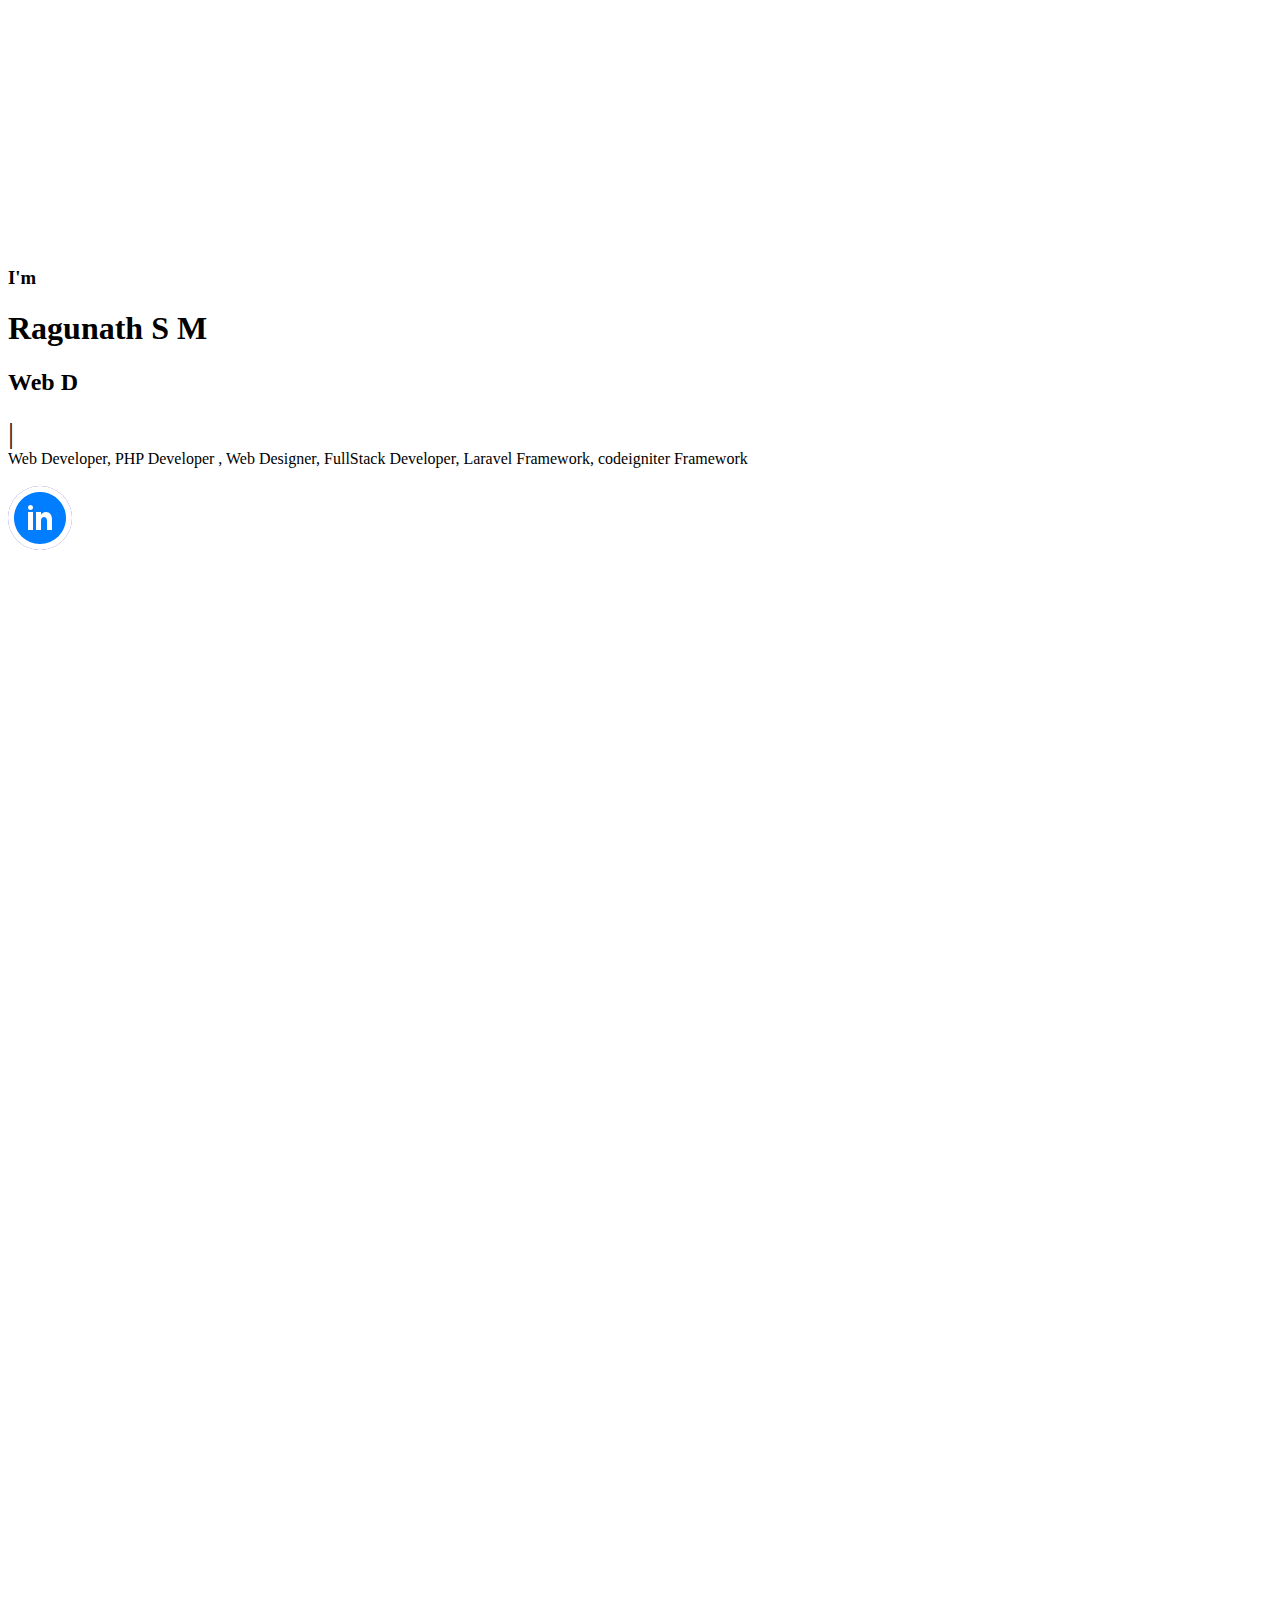
==== commit 131071ad: "Certification section and Internship" ====
--- a/index.html
+++ b/index.html
@@ -385,68 +385,187 @@
                 <div class="col-lg-6 text-lg-end">
                     <ul class="list-inline mx-n3 mb-0" id="portfolio-flters">
                         <li class="mx-3 active" data-filter="*">All Certificates</li>
-                        <li class="mx-3" data-filter=".first">Category1</li>
-                        <li class="mx-3" data-filter=".second">Category2</li>
-                        <li class="mx-3" data-filter=".third">Category3</li>
-                        <li class="mx-3" data-filter=".fourth">Category4</li>
+                        <li class="mx-3" data-filter=".google">Google</li>
+                        <li class="mx-3" data-filter=".amazon">Amazon</li>
+                        <li class="mx-3" data-filter=".tcs">TCS</li>
+                        <li class="mx-3" data-filter=".accenture">Accenture</li>
+                        <li class="mx-3" data-filter=".infosys">Infosys</li>
                     </ul>
                 </div>
             </div>
             <div class="row g-4 portfolio-container wow fadeInUp" data-wow-delay="0.1s">
-                <div class="col-lg-4 col-md-6 portfolio-item first">
-                    <div class="portfolio-img rounded overflow-hidden">
-                        <img class="img-fluid" src="img/project-1.jpg" alt="">
-                        <div class="portfolio-btn">
-                            <a class="btn btn-lg-square btn-outline-secondary border-2 mx-1" href="img/project-1.jpg" data-lightbox="portfolio"><i class="fa fa-eye"></i></a>
-                            <a class="btn btn-lg-square btn-outline-secondary border-2 mx-1" href=""><i class="fa fa-link"></i></a>
-                        </div>
-                    </div>
-                </div>
-                <div class="col-lg-4 col-md-6 portfolio-item second">
-                    <div class="portfolio-img rounded overflow-hidden">
-                        <img class="img-fluid" src="img/project-2.jpg" alt="">
-                        <div class="portfolio-btn">
-                            <a class="btn btn-lg-square btn-outline-secondary border-2 mx-1" href="img/project-2.jpg" data-lightbox="portfolio"><i class="fa fa-eye"></i></a>
-                            <a class="btn btn-lg-square btn-outline-secondary border-2 mx-1" href=""><i class="fa fa-link"></i></a>
-                        </div>
-                    </div>
-                </div>
-                <div class="col-lg-4 col-md-6 portfolio-item third">
-                    <div class="portfolio-img rounded overflow-hidden">
-                        <img class="img-fluid" src="img/project-3.jpg" alt="">
-                        <div class="portfolio-btn">
-                            <a class="btn btn-lg-square btn-outline-secondary border-2 mx-1" href="img/project-3.jpg" data-lightbox="portfolio"><i class="fa fa-eye"></i></a>
-                            <a class="btn btn-lg-square btn-outline-secondary border-2 mx-1" href=""><i class="fa fa-link"></i></a>
-                        </div>
-                    </div>
-                </div>
-                <div class="col-lg-4 col-md-6 portfolio-item fourth">
-                    <div class="portfolio-img rounded overflow-hidden">
-                        <img class="img-fluid" src="img/project-4.jpg" alt="">
-                        <div class="portfolio-btn">
-                            <a class="btn btn-lg-square btn-outline-secondary border-2 mx-1" href="img/project-4.jpg" data-lightbox="portfolio"><i class="fa fa-eye"></i></a>
-                            <a class="btn btn-lg-square btn-outline-secondary border-2 mx-1" href=""><i class="fa fa-link"></i></a>
-                        </div>
-                    </div>
-                </div>
-                <div class="col-lg-4 col-md-6 portfolio-item first">
-                    <div class="portfolio-img rounded overflow-hidden">
-                        <img class="img-fluid" src="img/project-5.jpg" alt="">
-                        <div class="portfolio-btn">
-                            <a class="btn btn-lg-square btn-outline-secondary border-2 mx-1" href="img/project-5.jpg" data-lightbox="portfolio"><i class="fa fa-eye"></i></a>
-                            <a class="btn btn-lg-square btn-outline-secondary border-2 mx-1" href=""><i class="fa fa-link"></i></a>
-                        </div>
-                    </div>
-                </div>
-                <div class="col-lg-4 col-md-6 portfolio-item second">
-                    <div class="portfolio-img rounded overflow-hidden">
-                        <img class="img-fluid" src="img/project-6.jpg" alt="">
-                        <div class="portfolio-btn">
-                            <a class="btn btn-lg-square btn-outline-secondary border-2 mx-1" href="img/project-6.jpg" data-lightbox="portfolio"><i class="fa fa-eye"></i></a>
-                            <a class="btn btn-lg-square btn-outline-secondary border-2 mx-1" href=""><i class="fa fa-link"></i></a>
-                        </div>
-                    </div>
-                </div>
+                <div class="col-lg-4 col-md-6 portfolio-item google">
+                    <div class="portfolio-img rounded overflow-hidden">
+                        <img class="img-fluid" src="img/Certificate/Google/[FREE - HDconvert.com] image (7).png" alt="">
+                        <div class="portfolio-btn">
+                            <a class="btn btn-lg-square btn-outline-secondary border-2 mx-1" href="img/Certificate/Google/[FREE - HDconvert.com] image (7).png" data-lightbox="portfolio"><i class="fa fa-eye"></i></a>
+                            <a class="btn btn-lg-square btn-outline-secondary border-2 mx-1" href="https://skillshop.exceedlms.com/student/award/x8rNLokHBX5o61pZNYE9T4jU" target="_blank"><i class="fa fa-link"></i></a>
+                        </div>
+                    </div>
+                </div>
+                <div class="col-lg-4 col-md-6 portfolio-item google">
+                    <div class="portfolio-img rounded overflow-hidden">
+                        <img class="img-fluid" src="img/Certificate/Google/Course Completion Certificate_page-0001.jpg" alt="">
+                        <div class="portfolio-btn">
+                            <a class="btn btn-lg-square btn-outline-secondary border-2 mx-1" href="img/Certificate/Google/Course Completion Certificate_page-0001.jpg" data-lightbox="portfolio"><i class="fa fa-eye"></i></a>
+                            <a class="btn btn-lg-square btn-outline-secondary border-2 mx-1" href="https://www.coursera.org/account/accomplishments/specialization/certificate/XEEDQADALG89" target="_blank"><i class="fa fa-link"></i></a>
+                        </div>
+                    </div>
+                </div>
+                <!-- <div class="col-lg-4 col-md-6 portfolio-item google">
+                    <div class="portfolio-img rounded overflow-hidden">
+                        <img class="img-fluid" src="img/Certificate/Google/GoogleUXDesignCertificate_Badge_page-0001.jpg" alt="">
+                        <div class="portfolio-btn">
+                            <a class="btn btn-lg-square btn-outline-secondary border-2 mx-1" href="img/Certificate/Google/GoogleUXDesignCertificate_Badge_page-0001.jpg" data-lightbox="portfolio"><i class="fa fa-eye"></i></a>
+                            <a class="btn btn-lg-square btn-outline-secondary border-2 mx-1" href="https://www.coursera.org/account/accomplishments/specialization/certificate/XEEDQADALG89" target="_blank"><i class="fa fa-link"></i></a>
+                        </div>
+                    </div>
+                </div> -->
+                <div class="col-lg-4 col-md-6 portfolio-item amazon">
+                    <div class="portfolio-img rounded overflow-hidden">
+                        <img class="img-fluid" src="img/Certificate/Amazon/Amazon DSP Certification _ Learning console_page-0001.jpg" alt="">
+                        <div class="portfolio-btn">
+                            <a class="btn btn-lg-square btn-outline-secondary border-2 mx-1" href="img/Certificate/Amazon/Amazon DSP Certification _ Learning console_page-0001.jpg" data-lightbox="portfolio"><i class="fa fa-eye"></i></a>
+                            <a class="btn btn-lg-square btn-outline-secondary border-2 mx-1" href="https://learningconsole.amazonadvertising.com/student/award/mL3z8R6VDtZrGTJ3Fnboar3p" target="_blank"><i class="fa fa-link"></i></a>
+                        </div>
+                    </div>
+                </div>
+                <div class="col-lg-4 col-md-6 portfolio-item amazon">
+                    <div class="portfolio-img rounded overflow-hidden">
+                        <img class="img-fluid" src="img/Certificate/Amazon/AWS Developer Learning Plan Completion Certificate.jpg" alt="">
+                        <div class="portfolio-btn">
+                            <a class="btn btn-lg-square btn-outline-secondary border-2 mx-1" href="img/Certificate/Amazon/AWS Developer Learning Plan Completion Certificate.jpg" data-lightbox="portfolio"><i class="fa fa-eye"></i></a>
+                            <!-- <a class="btn btn-lg-square btn-outline-secondary border-2 mx-1" href="" target="_blank"><i class="fa fa-link"></i></a> -->
+                        </div>
+                    </div>
+                </div>
+                <div class="col-lg-4 col-md-6 portfolio-item amazon">
+                    <div class="portfolio-img rounded overflow-hidden">
+                        <img class="img-fluid" src="img/Certificate/Amazon/AWS_Academy_Graduate___AWS_Academy_Cloud_Foundations_Badge20220507-46-1yi82h_page-0001.jpg" alt="">
+                        <div class="portfolio-btn">
+                            <a class="btn btn-lg-square btn-outline-secondary border-2 mx-1" href="img/Certificate/Amazon/AWS_Academy_Graduate___AWS_Academy_Cloud_Foundations_Badge20220507-46-1yi82h_page-0001.jpg" data-lightbox="portfolio"><i class="fa fa-eye"></i></a>
+                            <!-- <a class="btn btn-lg-square btn-outline-secondary border-2 mx-1" href="" target="_blank"><i class="fa fa-link"></i></a> -->
+                        </div>
+                    </div>
+                </div>
+                <div class="col-lg-4 col-md-6 portfolio-item tcs">
+                    <div class="portfolio-img rounded overflow-hidden">
+                        <img class="img-fluid" src="img/Certificate/TCS/TCS - interview Skills_page-0001.jpg" alt="">
+                        <div class="portfolio-btn">
+                            <a class="btn btn-lg-square btn-outline-secondary border-2 mx-1" href="img/Certificate/TCS/TCS - interview Skills_page-0001.jpg" data-lightbox="portfolio"><i class="fa fa-eye"></i></a>
+                            <!-- <a class="btn btn-lg-square btn-outline-secondary border-2 mx-1" href="" target="_blank"><i class="fa fa-link"></i></a> -->
+                        </div>
+                    </div>
+                </div>
+                <div class="col-lg-4 col-md-6 portfolio-item tcs">
+                    <div class="portfolio-img rounded overflow-hidden">
+                        <img class="img-fluid" src="img/Certificate/TCS/webpage-UI Design(Tcs-ion)_page-0001.jpg" alt="">
+                        <div class="portfolio-btn">
+                            <a class="btn btn-lg-square btn-outline-secondary border-2 mx-1" href="img/Certificate/TCS/webpage-UI Design(Tcs-ion)_page-0001.jpg" data-lightbox="portfolio"><i class="fa fa-eye"></i></a>
+                            <!-- <a class="btn btn-lg-square btn-outline-secondary border-2 mx-1" href="" target="_blank"><i class="fa fa-link"></i></a> -->
+                        </div>
+                    </div>
+                </div>
+                <div class="col-lg-4 col-md-6 portfolio-item accenture">
+                    <div class="portfolio-img rounded overflow-hidden">
+                        <img class="img-fluid" src="img/Certificate/Accenture/Accenture Consultant Program.jpg" alt="">
+                        <div class="portfolio-btn">
+                            <a class="btn btn-lg-square btn-outline-secondary border-2 mx-1" href="img/Certificate/Accenture/Accenture Consultant Program.jpg" data-lightbox="portfolio"><i class="fa fa-eye"></i></a>
+                            <a class="btn btn-lg-square btn-outline-secondary border-2 mx-1" href="https://insidesherpa.s3.amazonaws.com/completion-certificates/Accenture%20Nordics/KJGjQRHZ6eGquTKfF_Accenture%20Nordic_KvZujpyxKc2AH4TzJ_1646658513749_completion_certificate.pdf" target="_blank"><i class="fa fa-link"></i></a>
+                        </div>
+                    </div>
+                </div>
+                <div class="col-lg-4 col-md-6 portfolio-item accenture">
+                    <div class="portfolio-img rounded overflow-hidden">
+                        <img class="img-fluid" src="img/Certificate/Accenture/Accenture Developer Program.jpg" alt="">
+                        <div class="portfolio-btn">
+                            <a class="btn btn-lg-square btn-outline-secondary border-2 mx-1" href="img/Certificate/Accenture/Accenture Developer Program.jpg" data-lightbox="portfolio"><i class="fa fa-eye"></i></a>
+                            <a class="btn btn-lg-square btn-outline-secondary border-2 mx-1" href="https://insidesherpa.s3.amazonaws.com/completion-certificates/Accenture%20Nordics/PxenP4rHNE6Bh4nQz_Accenture%20Nordic_KvZujpyxKc2AH4TzJ_1646583829540_completion_certificate.pdf" target="_blank"><i class="fa fa-link"></i></a>
+                        </div>
+                    </div>
+                </div>
+                <div class="col-lg-4 col-md-6 portfolio-item ibm">
+                    <div class="portfolio-img rounded overflow-hidden">
+                        <img class="img-fluid" src="img/Certificate/IBM/IBMDeveloperSkillsNetwork CC0101EN Certificate _ ICT Academy_page-0001.jpg" alt="">
+                        <div class="portfolio-btn">
+                            <a class="btn btn-lg-square btn-outline-secondary border-2 mx-1" href="img/Certificate/IBM/IBMDeveloperSkillsNetwork CC0101EN Certificate _ ICT Academy_page-0001.jpg" data-lightbox="portfolio"><i class="fa fa-eye"></i></a>
+                            <a class="btn btn-lg-square btn-outline-secondary border-2 mx-1" href="https://courses.ictacademy.skillsnetwork.site/certificates/c4e6d771530c4f3da86e8a8d778e0110" target="_blank"><i class="fa fa-link"></i></a>
+                        </div>
+                    </div>
+                </div>
+                <div class="col-lg-4 col-md-6 portfolio-item infosys">
+                    <div class="portfolio-img rounded overflow-hidden">
+                        <img class="img-fluid" src="img/Certificate/Infosys/infosys.jpeg" alt="">
+                        <div class="portfolio-btn">
+                            <a class="btn btn-lg-square btn-outline-secondary border-2 mx-1" href="img/Certificate/Infosys/infosys.jpeg" data-lightbox="portfolio"><i class="fa fa-eye"></i></a>
+                            <!-- <a class="btn btn-lg-square btn-outline-secondary border-2 mx-1" href="https://courses.ictacademy.skillsnetwork.site/certificates/c4e6d771530c4f3da86e8a8d778e0110" target="_blank"><i class="fa fa-link"></i></a> -->
+                        </div>
+                    </div>
+                </div>
+                <div class="col-lg-4 col-md-6 portfolio-item techgig">
+                    <div class="portfolio-img rounded overflow-hidden">
+                        <img class="img-fluid" src="img/Certificate/Techgig/Screenshot 2022-03-16 173054.jpg" alt="">
+                        <div class="portfolio-btn">
+                            <a class="btn btn-lg-square btn-outline-secondary border-2 mx-1" href="img/Certificate/Techgig/Screenshot 2022-03-16 173054.jpg" data-lightbox="portfolio"><i class="fa fa-eye"></i></a>
+                            <!-- <a class="btn btn-lg-square btn-outline-secondary border-2 mx-1" href="https://courses.ictacademy.skillsnetwork.site/certificates/c4e6d771530c4f3da86e8a8d778e0110" target="_blank"><i class="fa fa-link"></i></a> -->
+                        </div>
+                    </div>
+                </div>
+                <div class="col-lg-4 col-md-6 portfolio-item unstop">
+                    <div class="portfolio-img rounded overflow-hidden">
+                        <img class="img-fluid" src="img/Certificate/Unstop Challenges/075cb7a4-ad77-4ab9-99bd-76f8a905885f.jpg" alt="">
+                        <div class="portfolio-btn">
+                            <a class="btn btn-lg-square btn-outline-secondary border-2 mx-1" href="img/Certificate/Unstop Challenges/075cb7a4-ad77-4ab9-99bd-76f8a905885f.jpg" data-lightbox="portfolio"><i class="fa fa-eye"></i></a>
+                            <a class="btn btn-lg-square btn-outline-secondary border-2 mx-1" href="https://unstop.com/certificate-preview/075cb7a4-ad77-4ab9-99bd-76f8a905885f?utm_campaign=" target="_blank"><i class="fa fa-link"></i></a>
+                        </div>
+                    </div>
+                </div>
+                <div class="col-lg-4 col-md-6 portfolio-item udemy">
+                    <div class="portfolio-img rounded overflow-hidden">
+                        <img class="img-fluid" src="img/Certificate/Udemy/WhatsApp Image 2022-01-22 at 1.59.20 PM.jpeg" alt="">
+                        <div class="portfolio-btn">
+                            <a class="btn btn-lg-square btn-outline-secondary border-2 mx-1" href="img/Certificate/Udemy/WhatsApp Image 2022-01-22 at 1.59.20 PM.jpeg" data-lightbox="portfolio"><i class="fa fa-eye"></i></a>
+                            <!-- <a class="btn btn-lg-square btn-outline-secondary border-2 mx-1" href="https://unstop.com/certificate-preview/075cb7a4-ad77-4ab9-99bd-76f8a905885f?utm_campaign=" target="_blank"><i class="fa fa-link"></i></a> -->
+                        </div>
+                    </div>
+                </div>
+                <div class="col-lg-4 col-md-6 portfolio-item udemy">
+                    <div class="portfolio-img rounded overflow-hidden">
+                        <img class="img-fluid" src="img/Certificate/Udemy/WhatsApp Image 2022-01-22 at 2.00.19 PM.jpeg" alt="">
+                        <div class="portfolio-btn">
+                            <a class="btn btn-lg-square btn-outline-secondary border-2 mx-1" href="img/Certificate/Udemy/WhatsApp Image 2022-01-22 at 2.00.19 PM.jpeg" data-lightbox="portfolio"><i class="fa fa-eye"></i></a>
+                            <!-- <a class="btn btn-lg-square btn-outline-secondary border-2 mx-1" href="https://unstop.com/certificate-preview/075cb7a4-ad77-4ab9-99bd-76f8a905885f?utm_campaign=" target="_blank"><i class="fa fa-link"></i></a> -->
+                        </div>
+                    </div>
+                </div>
+                <div class="col-lg-4 col-md-6 portfolio-item techlearn">
+                    <div class="portfolio-img rounded overflow-hidden">
+                        <img class="img-fluid" src="img/Certificate/Techlearn/Techlearn Fullstack.png" alt="">
+                        <div class="portfolio-btn">
+                            <a class="btn btn-lg-square btn-outline-secondary border-2 mx-1" href="img/Certificate/Techlearn/Techlearn Fullstack.png" data-lightbox="portfolio"><i class="fa fa-eye"></i></a>
+                            <!-- <a class="btn btn-lg-square btn-outline-secondary border-2 mx-1" href="https://unstop.com/certificate-preview/075cb7a4-ad77-4ab9-99bd-76f8a905885f?utm_campaign=" target="_blank"><i class="fa fa-link"></i></a> -->
+                        </div>
+                    </div>
+                </div>
+                <div class="col-lg-4 col-md-6 portfolio-item linkedin">
+                    <div class="portfolio-img rounded overflow-hidden">
+                        <img class="img-fluid" src="img/Certificate/Linkedin/CertificateOfCompletion_Google Ads Essential Training 2020_page-0001.jpg" alt="">
+                        <div class="portfolio-btn">
+                            <a class="btn btn-lg-square btn-outline-secondary border-2 mx-1" href="img/Certificate/Linkedin/CertificateOfCompletion_Google Ads Essential Training 2020_page-0001.jpg" data-lightbox="portfolio"><i class="fa fa-eye"></i></a>
+                            <a class="btn btn-lg-square btn-outline-secondary border-2 mx-1" href="https://www.linkedin.com/learning/certificates/eedda9f476f5e016b1dd5d868c8ef701b449231103162577cdd6fceac0d0dd40" target="_blank"><i class="fa fa-link"></i></a>
+                        </div>
+                    </div>
+                </div>
+                <div class="col-lg-4 col-md-6 portfolio-item linkedin">
+                    <div class="portfolio-img rounded overflow-hidden">
+                        <img class="img-fluid" src="img/Certificate/Excel/WhatsApp Image 2022-03-16 at 3.12.07 PM.jpeg" alt="">
+                        <div class="portfolio-btn">
+                            <a class="btn btn-lg-square btn-outline-secondary border-2 mx-1" href="img/Certificate/Excel/WhatsApp Image 2022-03-16 at 3.12.07 PM.jpeg" data-lightbox="portfolio"><i class="fa fa-eye"></i></a>
+                            <a class="btn btn-lg-square btn-outline-secondary border-2 mx-1" href="https://www.elearnmarkets.com/share/ELM-148060" target="_blank"><i class="fa fa-link"></i></a>
+                        </div>
+                    </div>
+                </div>
+                
             </div>
         </div>
     </div>
@@ -458,7 +577,7 @@
         <div class="container">
             <div class="row g-5 mb-5 wow fadeInUp" data-wow-delay="0.1s">
                 <div class="col-lg-6">
-                    <h1 class="display-5 mb-0">My Achivements</h1>
+                    <h1 class="display-5 mb-0">My Internship</h1>
                 </div>
                 <div class="col-lg-6 text-lg-end">
                     <a class="btn btn-primary py-3 px-5" href="#contact">Contact Us</a>
@@ -467,11 +586,11 @@
             <div class="row g-4">
                 <div class="col-lg-4 col-md-6 wow fadeInUp" data-wow-delay="0.1s">
                     <div class="team-item position-relative">
-                        <img class="img-fluid rounded" src="img/project-1.jpg" alt="">
+                        <img class="img-fluid rounded" src="img/Certificate/Internship/Ragunath S M Campus Leader Internship_page-0001.jpg" alt="">
                         <div class="team-text bg-white rounded-end p-4">
                             <div>
-                                <h5>Title</h5>
-                                <span>Description</span>
+                                <h5>TechLearn</h5>
+                                <span>Campus Leader Internship</span>
                             </div>
                             <i class="fa fa-arrow-right fa-2x text-primary"></i>
                         </div>
@@ -479,28 +598,28 @@
                 </div>
                 <div class="col-lg-4 col-md-6 wow fadeInUp" data-wow-delay="0.3s">
                     <div class="team-item position-relative">
-                        <img class="img-fluid rounded" src="img/project-2.jpg" alt="">
+                        <img class="img-fluid rounded" src="img/Certificate/Internship/INTERNSHIP CERTIFICATE FROM BOV_page-0001.jpg" alt="">
                         <div class="team-text bg-white rounded-end p-4">
                             <div>
-                                <h5>Title</h5>
-                                <span>Description</span>
+                                <h5>Brainovision</h5>
+                                <span>Web Developer Internship</span>
                             </div>
                             <i class="fa fa-arrow-right fa-2x text-primary"></i>
                         </div>
                     </div>
                 </div>
-                <div class="col-lg-4 col-md-6 wow fadeInUp" data-wow-delay="0.5s">
+                <!-- <div class="col-lg-4 col-md-6 wow fadeInUp" data-wow-delay="0.5s">
                     <div class="team-item position-relative">
-                        <img class="img-fluid rounded" src="img/project-3.jpg" alt="">
+                        <img class="img-fluid rounded" src="img/Certificate/Internship/webpage-UI Design(Tcs-ion)_page-0001 (2).jpg" alt="">
                         <div class="team-text bg-white rounded-end p-4">
                             <div>
-                                <h5>Title</h5>
-                                <span>Description</span>
+                                <h5>TCS-ION</h5>
+                                <span>UI/UX Design Internship</span>
                             </div>
                             <i class="fa fa-arrow-right fa-2x text-primary"></i>
                         </div>
                     </div>
-                </div>
+                </div> -->
             </div>
         </div>
     </div>
@@ -592,7 +711,7 @@
                     <h3 class="fw-bold">+91 6381305700</h3>
                     <hr class="w-100">
                     <p class="mb-2">Mail me:</p>
-                    <h3 class="fw-bold">raghunath1771@google.com</h3>
+                    <h3 class="fw-bold">raghunath1771@gmail.com</h3>
                     <hr class="w-100">
                     <p class="mb-2">Follow me:</p>
                     <div class="d-flex pt-2">
